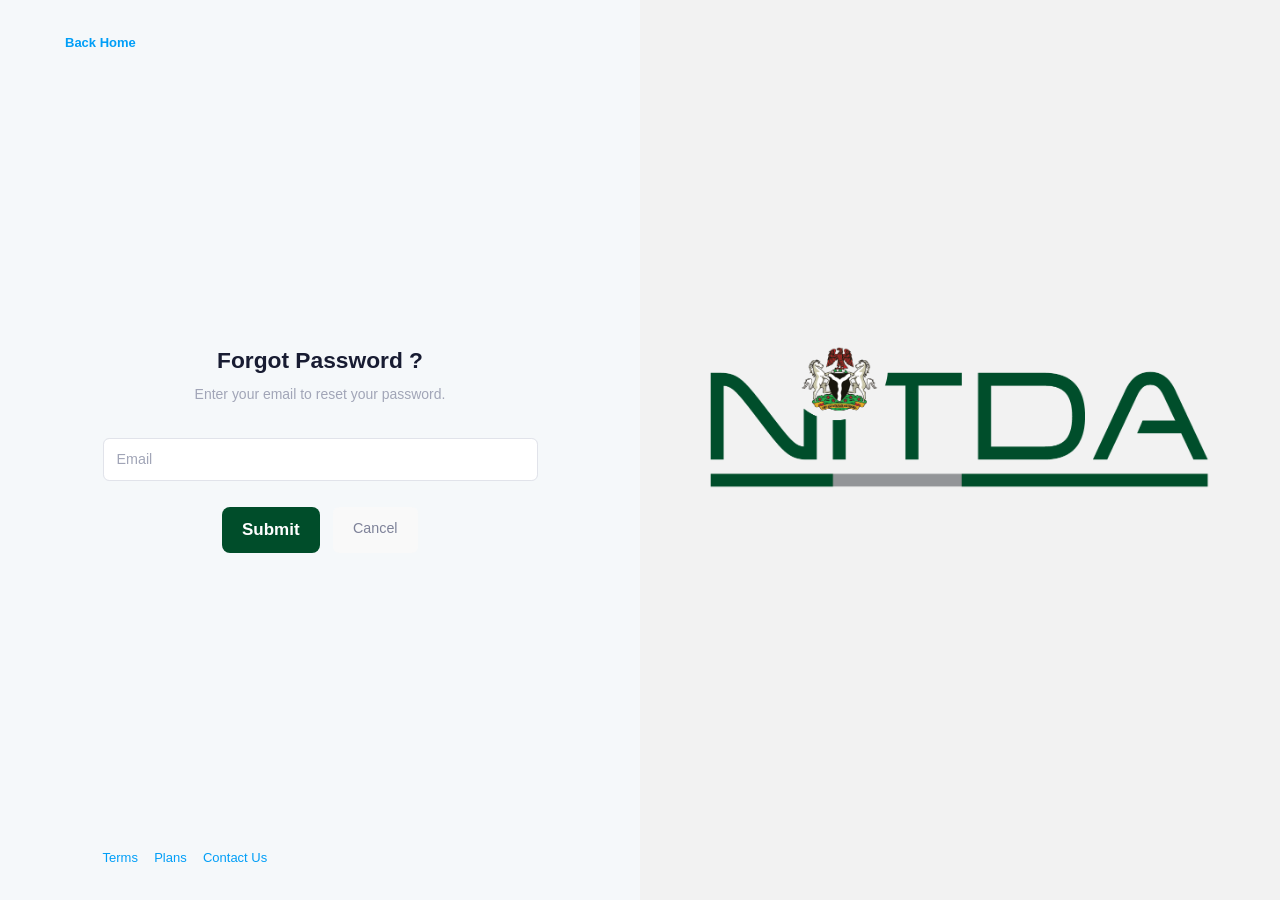
==== forgotPassword.html @ eaa1b341 "Updated login register and forgot password pages" ====
<!DOCTYPE html>
<html lang="en">
  <head>
    <meta charset="utf-8" />
    <meta http-equiv="X-UA-Compatible" content="IE=edge" />
    <meta name="viewport" content="width=device-width, initial-scale=1" />
    <title>Login</title>
    <meta name="description" content="Multipurpose HTML template." />
    <script src="assets/scripts/jquery.min.js"></script>

    <link rel="stylesheet" href="assets/scripts/bootstrap/css/bootstrap.css" />
    <script src="assets/scripts/script.js"></script>
    <script src="assets/scripts.bundle.js"></script>
    <script src="assets/plugins.bundle.css"></script>
    <script src="assets/style.bundle.css"></script>
    <link rel="stylesheet" href="assets/style.css" />
    <link rel="stylesheet" href="assets/css/content-box.css" />
    <link rel="stylesheet" href="assets/css/image-box.css" />
    <link rel="stylesheet" href="assets/css/animations.css" />
    <link rel="stylesheet" href="assets/css/components.css" />
    <link rel="stylesheet" href="assets/scripts/flexslider/flexslider.css" />
    <link rel="stylesheet" href="assets/scripts/magnific-popup.css" />
    <link rel="stylesheet" href="assets/scripts/php/contact-form.css" />
    <link rel="stylesheet" href="assets/scripts/social.stream.css" />
    <link rel="icon" href="assets/images/cropped-NITDA-logo-180x180.png" />
    <link rel="stylesheet" href="assets/skin.css" />

    <link href="assets/plugins.bundle.css" rel="stylesheet" type="text/css" />
    <link href="assets/style.bundle.css" rel="stylesheet" type="text/css" />
    <style>
      .sign_In_button {
        padding: 10px 20px;
        border-radius: 8px;
        border: none;
        font-weight: 500;
        color: #fff;
        font-size: 17px;
        transition: ease-in;
        background-color: #004d2a !important;
      }
      .sign_In_button:hover {
        background-color: #1f734d !important;
      }
    </style>
  </head>
  <body>
    <div id="preloader"></div>

    <div class="d-flex flex-column flex-root" id="kt_app_root">
      <div class="d-flex flex-column flex-lg-row flex-column-fluid">
        <div
          class="d-flex flex-column flex-lg-row-fluid w-lg-50 p-10 order-2 order-lg-1"
        >
          <div class="w-lg-700px d-flex flex-stack px-10 mx-auto">
            <div class="d-flex fw-semibold text-primary fs-base gap-5">
              <a href="index.html" class="fw-bold" target="_blank">Back Home</a>
            </div>
          </div>

          <div class="d-flex flex-center flex-column flex-lg-row-fluid">
            <div class="w-lg-500px p-10">
              <form
                class="form w-100 fv-plugins-bootstrap5 fv-plugins-framework"
                novalidate="novalidate"
                id="kt_password_reset_form"
                data-kt-redirect-url="../../demo1/dist/authentication/layouts/corporate/new-password.html"
                action="#"
              >
                <!--begin::Heading-->
                <div class="text-center mb-10">
                  <!--begin::Title-->
                  <h1 class="text-dark fw-bolder mb-3">Forgot Password ?</h1>
                  <!--end::Title-->
                  <!--begin::Link-->
                  <div class="text-gray-500 fw-semibold fs-6">
                    Enter your email to reset your password.
                  </div>
                  <!--end::Link-->
                </div>
                <!--begin::Heading-->
                <!--begin::Input group=-->
                <div class="fv-row mb-8 fv-plugins-icon-container">
                  <!--begin::Email-->
                  <input
                    type="text"
                    placeholder="Email"
                    name="email"
                    autocomplete="off"
                    class="form-control h-auto"
                  />
                  <!--end::Email-->
                  <div
                    class="fv-plugins-message-container invalid-feedback"
                  ></div>
                </div>

                <!--begin::Actions-->
                <div class="d-flex flex-wrap justify-content-center pb-lg-0">
                  <button
                    type="button"
                    id="kt_password_reset_submit"
                    class="sign_In_button me-4"
                    style="background-color: #004d2a; font-weight: 700"
                  >
                    <!--begin::Indicator label-->
                    <span class="indicator-label">Submit</span>
                    <!--end::Indicator label-->
                    <!--begin::Indicator progress-->
                    <span class="indicator-progress"
                      >Please wait...
                      <span
                        class="spinner-border spinner-border-sm align-middle ms-2"
                      ></span
                    ></span>
                    <!--end::Indicator progress-->
                  </button>
                  <a href="login.html" class="btn btn-light">Cancel</a>
                </div>
                <!--end::Actions-->
              </form>
            </div>
          </div>
          <div class="w-lg-500px d-flex flex-stack px-10 mx-auto">
            <div class="d-flex fw-semibold text-primary fs-base gap-5">
              <a href="#" target="_blank">Terms</a>
              <a href="#" target="_blank">Plans</a>
              <a href="#" target="_blank">Contact Us</a>
            </div>
          </div>
        </div>
        <div
          class="d-flex flex-lg-row-fluid w-lg-50 bgi-size-cover bgi-position-center order-1 order-lg-2"
          style="background-color: #f2f2f2"
        >
          <div
            class="d-flex flex-column flex-center py-7 py-lg-15 px-5 px-md-15 w-100"
          >
            <img
              class="d-none d-lg-block mx-auto w-275px w-md-50 w-xl-500px mb-10 mb-lg-20"
              src="assets/images/cropped-cropped-NITDA-Logo-new-03.png"
              alt=""
            />
          </div>
        </div>
      </div>
    </div>
  </body>
</html>
---- assets/style.css ----
/*
------------------------------------------------------------------
Table of contents

1. Global styles  [Row 126] 
2. Headers \ Menus [Row 427] 
3. Side menus [Row 1611] 
4. Footer [Row 2189] 
5. Titles [Row 2388] 
6. Templates [Row 2790] 
7. Components [Row 2991] 
8. Thypography [Row 4226] 
9. Sections [Row 4556] 
10. Skin white [Row 4806] 
11. Mobile / responsive [Row 4900] 
12. IE < 10 [Row 5803] 
-------------------------------------------------------------------

==============================
GLOBAL STYLE
==============================
*/

body, .adv-img p, .caption-bottom p, .adv-circle .caption p, .advs-box p, .list-blog p {
    font-family: "Roboto",Helvetica,Arial,sans-serif;
    font-size: 13px;
    line-height: 1.42857143;
    color: #4C4C4C;
}

.mi-menu ul li > a:before, .sidebar-nav .panel-item > span:before, .bs-menu li:hover > a, .bs-menu li.active > a, i.icon, .block-infos .bd-day {
    color: #337AB7;
}

#preloader {
    position: fixed;
    top: 0;
    left: 0;
    right: 0;
    bottom: 0;
    background-color: #fff;
    z-index: 99995;
}

    #preloader:after {
        content: '';
        width: 200px;
        height: 200px;
        position: absolute;
        left: 50%;
        top: 50%;
        background-image: url(images/assets/loader.gif);
        background-repeat: no-repeat;
        background-position: center;
        margin: -100px 0 0 -100px;
        z-index: 999999999999;
    }

.scroll-top-mobile {
    position: fixed;
    background: #fff;
    width: 50px;
    height: 50px;
    z-index: 995;
    right: 10px;
    bottom: 10px;
    text-align: center;
    bottom: 10px;
    cursor: pointer;
    padding: 15px 0;
    visibility: hidden;
    opacity: 0;
}

    .scroll-top-mobile.show {
        visibility: visible;
    }

.google-map {
    background: rgba(0,0,0,0.1);
    height: 350px;
}

.header-video, .section-slide, .header-title:after {
    background-color: #1D1D1D;
    background-size: 10px;
}

.error404 header.menu-transparent.bg-transparent .navbar {
    background: #565656 !important;
}

.footer-parallax-container .header-title:after {
    background: none;
}

.bs-callout.bs-callout-danger {
    border-left-color: #ce4844;
    padding: 5px 15px;
}

.bs-callout-danger h5 {
    color: #ce4844;
}

.abs-image {
    position: absolute;
    max-width: none;
}

.row > div:first-child:not(.hc_image_cnt) > .abs-image, .row > div:first-child > .row > .hc_image_cnt > .abs-image {
    right: 0;
}

.row > div:last-child:not(.hc_image_cnt) > .abs-image, .row > div:last-child > .row > .hc_image_cnt > .abs-image {
    left: 0;
}

.table .table {
    background-color: rgba(0,0,0,0);
}

.bg-white, .bg-white.section-two-blocks > .row > div:last-child {
    background-color: #FFF !important;
}

.text-center th {
    text-align: center;
}

[href='#'].img-box:not(.adv-circle):hover img, [href=''].img-box:not(.adv-circle):hover img, .img-box:not([href]):hover img {
    opacity: 1 !important;
}

[href='#'].img-box:not(.adv-circle):before, [href=''].img-box:not(.adv-circle):before, .img-box:not([href]):before {
    display: none;
}

.hc-post-preview-button {
    display: none;
}

.grid-table {
    width: 100%;
    table-layout: fixed;
    text-align: center;
}

    .grid-table td {
        padding: 25px;
    }

        .grid-table td > div {
            padding-left: 0;
            padding-right: 0;
        }

    .grid-table.full-border-table {
        border: 1px solid #D2D2D2;
    }

.border-table td {
    border: 1px solid #D2D2D2;
}

.border-table tr:first-child td {
    border-top: none;
}

.border-table tr:last-child td {
    border-bottom: none;
}

.border-table tr td:first-child {
    border-left: none;
}

.border-table tr td:last-child {
    border-right: none;
}

.niche-box-blog p.excerpt, .advs-box-side-img p {
    margin: 20px 0;
    text-align: left;
}

.wysiwyg-editor p {
    margin: 0 0 15px 0;
    min-height: 15px;
}

.wysiwyg-editor > ul, .wysiwyg-editor > ol {
    margin-bottom: 15px;
    margin-top: 15px;
}

.wysiwyg-editor ol, .wysiwyg-editor ul {
    white-space: normal;
}

    .wysiwyg-editor ul > br, .wysiwyg-editor ol > br {
        display: none;
    }

.tag-row {
    overflow: hidden;
    white-space: nowrap;
    text-overflow: ellipsis;
}

    .tag-row span {
        margin: 0 15px 0 0;
        color: #9C9C9C;
        white-space: nowrap;
        overflow: hidden;
        text-overflow: clip;
        border-right: 1px solid #CCC;
        padding-right: 16px;
    }

    .tag-row a {
        color: #9C9C9C;
    }

    .tag-row span:last-child {
        border-right: 0;
        margin-right: 0;
        padding-right: 0;
        margin-right: 0;
    }

    .tag-row span > span {
        display: block;
        margin: 5px 0;
        padding-right: 25px;
        font-weight: 400;
    }

    .tag-row i {
        padding-right: 10px;
        color: #919191;
    }

    .tag-row.cat {
        text-transform: uppercase;
        margin: 5px 0 10px 0;
    }

    .tag-row .tag-col {
        float: left;
        width: 50%;
        margin: 0;
        padding-right: 5px;
        font-weight: 600;
    }

    .tag-row > div {
        padding: 5px 0;
    }

    .tag-row.icon-row {
        position: relative;
    }

        .tag-row.icon-row span {
            border-right: none;
        }

            .tag-row.icon-row span:after {
                position: relative;
                content: "/";
                color: rgba(210, 210, 210, 0.5);
                right: -16px;
            }

    .tag-row.icon-row-square span:after {
        content: "\f04d";
    }

    .tag-row.icon-row span:last-child:after {
        display: none;
    }

.overflow-visble {
    overflow: visible !important;
}

img {
    max-width: 100%;
}

.visible-xs.hidden-sm {
    display: block !important;
}

.form-control:focus {
    border-color: #9C9C9C;
    box-shadow: none;
}

.clear {
    clear: both;
    width: 100%;
}

.bg-color {
    background-color: #337ab7;
}

.bg-cover {
    background-repeat: no-repeat;
    background-position: center center;
    background-size: cover;
}

.text-color {
    color: #337ab7;
}

.container .container {
    padding-left: 0;
    padding-right: 0;
}

.opacity-show {
    opacity: 1 !important;
}

.container.content, .section-empty > .content, .section-bg-image > .content, .section-bg-video > .content, .section-bg-animation > .content, .section-slider > .content {
    padding-top: 25px;
    padding-bottom: 25px;
}

div.content {
    padding-left: 15px;
    padding-right: 15px;
}

    div.content > *:first-child {
        margin-top: 0;
    }

a {
    cursor: pointer;
    outline: none;
}

    a[data-toggle], a[data-anima] {
        display: inline-block;
    }

.text-xs {
    font-size: 11px !important;
    line-height: 11px;
}

.text-s {
    font-size: 13px !important;
    line-height: 18px;
}

.text-m {
    font-size: 18px !important;
    line-height: 25px;
}

.text-l {
    font-size: 27px !important;
    line-height: 31px;
}

.text-xl {
    font-size: 50px !important;
    line-height: 50px;
}

.text-xxl {
    font-size: 110px !important;
    line-height: 110px;
}

.col-center {
    float: none !important;
    margin-left: auto !important;
    margin-right: auto !important;
    clear: both;
}

.fixed-bottom-area {
    position: fixed;
    text-align: center;
    bottom: 0;
    left: 0;
    right: 0;
    width: 100%;
    padding: 25px;
    background-color: rgba(0,0,0,0.42);
}

.box-middle-container {
    padding-top: 0 !important;
    padding-bottom: 0 !important;
}

.row.box-middle {
    margin-left: 0;
    margin-right: 0;
}

.no-margins, .no-margins .content {
    margin: 0 !important;
}

.no-paddings, .no-paddings .content {
    padding: 0 !important;
}

.no-paddings-x {
    padding-left: 0 !important;
    padding-right: 0 !important;
}

.no-paddings-y, .no-paddings-y .content {
    padding-top: 0 !important;
    padding-bottom: 0 !important;
}

@media (min-width:994px) {
    .no-padding-bottom, .no-padding-bottom .content {
        padding-bottom: 0 !important;
    }
}


div > p:last-child {
    margin-bottom: 0;
}
/* 
==============================
LAYOUT
==============================
*/
.boxed-layout .navbar-fixed-top, .boxed-layout .navbar-fixed-top, .boxed-layout header, .boxed-layout .parallax-mirror, .boxed-layout .content-parallax, .boxed-layout footer,
.boxed-layout [class*="header-"], .boxed-layout #fullpage-main, .boxed-layout .container {
    max-width: 1200px;
    margin: 0 auto;
}

.boxed-layout.side-menu-container .container {
    max-width: 100%;
}

.boxed-layout .parallax-mirror {
    left: 50% !important;
    right: auto !important;
    transform: translateX(-50%) !important;
}

.boxed-layout .content-parallax {
    box-shadow: 0 0 2px rgba(0, 0, 0, 0.22);
}

body.boxed-layout {
    background: #efefef;
}

.boxed-layout .overlay-content .section-empty:not(.section-bg-color) {
    background: #fff !important;
}

/* 
==============================
HEADER MENU 
==============================
*/
header {
    line-height: 1.42857143;
    z-index: 995;
}

    header form.navbar-form {
        margin: 0 0 0 0;
    }

.shop-menu-cnt > i {
    font-size: 18px;
    line-height: 50px;
    cursor: pointer;
}

.shop-menu-cnt:hover .shop-menu {
    display: block;
    visibility: visible;
    opacity: 1;
}

.shop-menu-cnt .shop-menu {
    z-index: 90;
    position: absolute;
    top: 50px;
    right: -16px;
    width: 320px;
    text-align: center;
    background-color: #fff;
    transition: all .4s ease;
    box-shadow: 0 2px 5px rgba(0, 0, 0, 0.3);
    opacity: 0;
    visibility: hidden;
}

.shop-cart li {
    cursor: pointer;
}

    .shop-cart li img {
        width: 65px;
        height: 40px;
        margin: 0;
        float: left;
    }

.shop-cart .cart-item .cart-content {
    padding-left: 100px;
    text-align: left;
}

.shop-menu-cnt .cart-total {
    display: block;
    text-align: left;
    padding: 8px 16px;
    margin: 0;
    overflow: hidden;
    font-size: 14px;
}

.shop-cart {
    list-style: none;
    padding: 0;
    margin: 0;
}

    .shop-cart .cart-item {
        height: 70px;
        padding: 15px;
        transition: all .3s;
    }

        .shop-cart .cart-item:hover {
            background: none;
            padding-left: 20px;
        }

.shop-menu .cart-buttons {
    text-align: left;
    padding: 15px;
}

.shop-menu-cnt .cart-count {
    background-color: #000;
    top: 50%;
    margin-top: -5px;
    right: -11px;
    width: 20px;
    height: 20px;
    display: block;
    position: absolute;
    z-index: 95;
    font-size: 11px;
    line-height: 17px;
    text-align: center;
    border-radius: 50%;
    color: #fff;
    font-weight: 600;
}

.shop-menu-empty .shop-menu, .wc-backward {
    display: none !important;
}

.nav li:hover > ul, .nav li:hover > .mega-menu, .side-menu li:hover .panel, .side-menu li .panel:hover {
    display: block;
}

header .btn-default, header .btn, header .anima-button.circle-button, header .input-group .btn:not(.btn-border) {
    background-color: #FAFAFA;
    color: #797979;
}

    header .btn-default:hover, header .circle-button:hover {
        border-color: #D2D2D2;
        background-color: #e6e6e6;
    }

.navbar-default .navbar-nav > li > a, .mega-menu h5 {
    color: #444;
}

header .navbar-right > * {
    float: left;
}

    header .navbar-right > *:not(li) {
        padding-right: 15px;
        padding-left: 15px;
    }

header .navbar-right > .lan-menu {
    padding-right: 0;
}

header.hamburger-header {
    width: auto;
}

.navbar-brand img {
    transition: all .3s;
    max-height: 100%;
}

.navbar.navbar-inner {
    min-height: inherit;
}

.navbar-brand.scroll-show.showed {
    display: table-cell !important;
}

.navbar-brand .logo-retina, .brand .logo-retina, .logo-retina {
    display: none !important;
}

@media (-webkit-min-device-pixel-ratio: 2) and (min-width: 994px), (min-resolution: 192dpi) and (min-width: 994px) {
    .navbar-brand .logo-retina, .brand .logo-retina, .logo-retina {
        display: block !important;
    }

    .navbar-brand .logo-default, .brand .logo-default, .logo-default {
        display: none !important;
    }
}

.navbar-default .navbar-nav > li > a .caret {
    margin-left: 5px;
}

.navbar-inner .navbar-toggle {
    max-width: 100%;
}

.navbar-right ul ul ul.dropdown-menu {
    left: 100%;
}

.wide-area .container {
    width: 100% !important;
}

header .custom-area {
    padding: 0 15px;
}

header .input-group input, header .btn-default {
    border-color: #EAEAEA;
}

    header .input-group input:focus, header .btn-default:focus {
        border-color: #EAEAEA;
    }

.navbar-right img {
    max-height: 41px;
    margin: 5px auto;
}

.input-group button {
    color: #444;
    font-weight: 400;
    font-size: 13px;
}

header .social-group a i.fa {
    padding: 5px 8px;
    margin-top: 3px;
    width: 30px;
    height: 30px;
    line-height: 22px;
    text-align: center;
    color: #505050;
}

.dropdown-menu .fa-ul .divider {
    margin: 10px 0 10px -27px;
    opacity: 1 !important;
    background-color: rgba(138, 138, 138, 0.15) !important;
}

header > .navbar {
    margin-bottom: 0;
    border: none;
    border-bottom: 1px solid #E4E4E4;
    transform: translate3d(0px, 0px, 0px);
}

.nav.inner > li {
    float: left;
}

    .nav.inner > li > a {
        color: #444;
        cursor: pointer;
    }

        .nav.inner > li > a:focus {
            background: none;
        }

.nav.inner li:hover {
    background: none;
}

.nav.inner, .navbar-inner .navbar-toggle {
    border: 1px solid rgba(0,0,0,0.15);
    border-radius: 3px;
    margin: 5px 0;
    float: none;
}

.navbar-inner .navbar-toggle {
    padding: 5px 10px;
    color: #696969;
    cursor: pointer;
    text-align: left;
}

    .navbar-inner .navbar-toggle:hover {
        background-color: #EEE;
    }

    .navbar-inner .navbar-toggle span {
        font-size: 13px;
        margin: 0 15px;
        line-height: 28px;
    }

    .navbar-inner .navbar-toggle i {
        font-size: 14px;
        margin-top: 3px;
    }

.navbar-inner .navbar-collapse {
    padding: 0;
}

.navbar-inner .navbar-toggle i:last-child, .navbar-header .hamburger-button {
    float: right;
}

.navbar-inner li > a > i.fa {
    margin-right: 0;
}

.nav.inner > li > a:hover, .nav.inner:not(.ms-rounded) > li.active, .nav.inner.ms-rounded > li.active a {
    background-color: #FDFDFD;
}

.nav.ms-minimal, .nav.ms-minimal li:hover, .navbar-default .navbar-nav.ms-minimal > .open > a, .navbar-default .navbar-nav.ms-minimal > .open > a:hover, .navbar-default.ms-minimal .navbar-nav > .open > a:focus {
    background: none !important;
    border: none;
}

.nav.inner.ms-rounded {
    background: none !important;
    border: none;
    margin: -5px 0;
}

    .nav.inner.ms-rounded li a {
        line-height: 10px;
        padding: 10px 15px;
        border: 1px solid #9C9C9C;
        border-radius: 35px;
        margin-right: 10px;
        cursor: pointer;
        font-size: 12px;
        letter-spacing: .5px;
        color: #585858;
        font-weight: 600;
    }

    .nav.inner.ms-rounded.over > li {
        padding-bottom: 15px;
    }

    .nav.inner.ms-rounded .dropdown-menu li, .nav.inner .dropdown-menu li a {
        border: none;
        border-radius: 0;
        margin-right: 0;
    }

        .nav.inner.ms-rounded .dropdown-menu li a {
            padding: 3px 20px;
            line-height: 1.42857143;
        }

    .nav.inner.ms-rounded .dropdown-menu {
        border-radius: 10px;
        padding-top: 8px;
        padding-bottom: 8px;
    }


.bg-menu {
    background-repeat: no-repeat;
    background-position: bottom right;
}

.navbar-brand.center {
    text-align: center;
    width: 100%;
    width: calc(100% - 30px);
}

    .navbar-brand.center > img {
        display: inline-block;
    }

.scroll-show, .scroll-hide.hidden {
    display: none !important;
}

    .scroll-show.showed {
        display: block !important;
    }

.nav-center .scroll-show.showed {
    display: inline-block !important;
}

.navbar-main.navbar-middle li.scroll-show.showed {
    display: inline-block !important;
}

.navbar-main.navbar-middle ul.nav {
    text-align: center;
    float: none;
}

.navbar-main.navbar-middle .navbar-header {
    display: none;
}

.navbar-main.navbar-middle ul.nav > li {
    float: none;
    display: inline-block;
}

.navbar-middle .navbar-brand.center {
    height: auto;
    margin: 15px 0;
    display: block;
}

.navbar-middle .navbar-collapse {
    position: relative;
}

.navbar-middle .navbar-right {
    position: absolute;
    right: 0;
    top: 0;
}

header.menu-top-logo:not(.scroll-css) .navbar-main.navbar-middle ul.navbar-nav {
    margin-left: 0 !important;
}

.full-width-menu {
    border-bottom: 1px solid rgba(0,0,0,0.15);
    background-color: #FFFFFF;
}

    .full-width-menu .nav {
        border: none;
        border-radius: 0;
        margin: 0;
        float: none;
    }

        .full-width-menu .nav.inner > li > a i.caret, .full-width-menu .dropdown-menu li a i.caret, .full-width-menu .nav.inner .dropdown-menu > li > a, .full-width-menu .nav.inner .dropdown-menu > li > a:hover {
            color: #696969 !important;
        }

div.full-width-menu .inner .dropdown-submenu:hover > a:after, div.full-width-menu .inner .dropdown-submenu > a:after {
    border-left-color: #696969 !important;
}



.full-width-menu .dropdown-submenu:hover > a:after {
    border-left-color: inherit !important;
}

.fixed-top {
    height: 52px;
}

.navbar-nav li:hover, .subline-bar li:hover, .sidebar-nav ul a:hover, .panel-item > span:hover, .sidebar-nav .panel-item > span:hover, .bg-transparent li.active {
    color: #171717;
    background: rgba(199,199,199,0.08);
    border-radius: 2px;
}

.bg-transparent li.active, .bg-transparent li:hover {
    background: rgba(199,199,199,0.05);
}

.subline-bar li:hover {
    background: rgba(222,221,221,0.5);
    border-radius: 0;
}

.navbar-brand {
    margin-right: 15px;
}

.dropdown-submenu {
    position: relative;
}

    .dropdown-submenu > .dropdown-menu {
        top: 0;
        left: 100%;
        margin-top: 0;
        box-shadow: 5px 4px 7px rgba(0,0,0,0.1);
        border-top-left-radius: 0;
        border-bottom-left-radius: 0;
    }

header .dropdown-submenu > .dropdown-menu {
    top: -1px;
}

.dropdown-submenu:hover > .dropdown-menu {
    display: block;
}

.dropdown-submenu > a:after {
    display: block;
    content: " ";
    float: right;
    width: 0;
    height: 0;
    border-color: rgba(0,0,0,0);
    border-style: solid;
    border-width: 5px 0 5px 5px;
    border-left-color: #ccc;
    margin-top: 5px;
    margin-right: -5px;
}

.dropdown-submenu:hover > a:after {
    border-left-color: #7E7E7E;
}

.dropdown-submenu.pull-left {
    float: none;
}

    .dropdown-submenu.pull-left > .dropdown-menu {
        left: -100%;
        margin-left: 10px;
        -webkit-border-radius: 6px 0 6px 6px;
        -moz-border-radius: 6px 0 6px 6px;
        border-radius: 6px 0 6px 6px;
    }

.search-box-menu {
    display: inline-block;
}

.search-box input[type="text"] {
    width: 100% !important;
    max-width: 1140px;
    margin: auto;
    border-color: #EAEAEA;
    background-color: white;
    display: block;
}

.search-box input[type="submit"] {
    position: absolute;
    right: 0;
    top: 50%;
    width: auto;
}

.search-box {
    position: absolute;
    z-index: 95;
    background-color: rgb(248,248,248);
    display: none;
    margin: 42px 0 0 0;
    padding: 10px;
    border: 1px solid #ECECEC;
    left: 0;
    right: 0;
    text-align: center;
    box-shadow: 0 2px 3px rgba(0,0,0,0.2);
}

.widget #searchsubmit {
    padding: 0 9px;
    color: #fff;
    font-weight: 700;
    background-color: #656565 !important;
    border: none;
    border-radius: 2px;
}

.widget #searchform input[type='text'] {
    background: #fbfbfb;
    border: 1px solid #e8e8e8;
}

.navbar-social {
    margin: 7px 0 0 0;
}

    .navbar-social .social-group a {
        margin: 0;
    }

.social-group i {
    font-size: 17px;
    display: block !important;
    float: left;
    color: #525252;
    cursor: pointer;
    font-weight: 400 !important;
}

    .social-group i.circle, .social-button i.circle {
        color: #585858;
        background: none;
        border: 1px solid #828282;
        margin-right: 2.5px;
        margin-left: 2.5px;
    }

.social-group a {
    display: inline-block;
}

.social-group-button {
    display: inline-block;
    position: relative;
}

    .social-group-button .social-group i {
        opacity: 0;
        width: 25px;
        height: 25px;
        font-size: 12px;
        padding: 8px 0;
        line-height: 9px !important;
        transition: none;
    }
 
.social-group-button .social-group {
    display: none;
    position: absolute;
    margin-left: 57px;
    z-index: 25;
    top: 50%;
    margin-top: -13px;
    width: 250px;
    text-align: left;
}

.social-group-button.bottom-icons .social-group {
    margin: 30px -125px;
    left: 50%;
    text-align: center;
}

.social-group-button .social-button {
    cursor: pointer;
    position: relative;
}

.social-group-button.social-line .social-group {
    width: 47px;
    left: 50%;
    margin-left: -23.5px;
    margin-top: 35px;
    background-color: white;
    box-shadow: 0px 2px 5px rgba(0, 0, 0, 0.42);
    border-radius: 20px;
    padding: 12px 7px 6px 8px;
    display: none;
}

    .social-group-button.social-line .social-group a {
        display: block;
        height: 30px;
    }

.social-line .social-group i.circle {
    border-color: #828282 !important;
    color: #585858 !important;
}

    .social-line .social-group i.circle:hover {
        border-color: #FFF !important;
        color: #FFF !important;
    }

.social-group a:first-child {
    margin-left: 0;
}

.social-group a:last-child {
    margin-right: 0;
}

.social-group a i {
    padding: 10px 12px;
    width: 52px;
    text-align: center;
    font-weight: 400 !important;
}

.social-group i:hover, .minisocial-group i:hover {
    background: rgba(31,31,31,0.05);
}

.social-group .fa:hover {
    color: white;
    background-color: #505050;
    border-radius: 2px;
}

.social-group .circle.fa:hover {
    border-radius: 50%;
    border: 1px solid rgba(255,255,255,0);
}

.social-group .fa-facebook {
    padding: 10px 14px;
}

.social-group .fa-twitter {
    padding: 10px 11px;
}

.social-group [class*="facebook"]:hover, .social-colors [class*="facebook"] {
    background-color: #3B5998;
}

.social-group [class*="twitter"]:hover, .social-colors [class*="twitter"] {
    background-color: #3B8ACA;
}

.social-group [class*="google"]:hover, .social-colors [class*="google"] {
    background-color: #d7473d;
}

.social-group [class*="linkedin"]:hover, .social-colors [class*="linkedin"] {
    background-color: #0077B5;
}

.social-group [class*="youtube"]:hover, .social-colors [class*="youtube"] {
    background-color: #cc181e;
}

.social-group [class*="instagram"]:hover, .social-colors [class*="instagram"] {
    background-color: #464646;
}

.social-colors i:hover {
    opacity: .8;
}

.social-colors i {
    color: #fff;
}

.subline-bar {
    background-color: #F9F9F9;
    position: absolute;
    width: 100%;
    box-shadow: 0 2px 3px rgba(0,0,0,0.21);
    z-index: 995;
}

header.menu-transparent.scroll-css .subline-bar {
    background-color: #F9F9F9 !important;
}

header.menu-transparent {
    height: 0 !important;
    position: absolute;
    left: 0;
    right: 0;
    top: 0;
}

.subline-bar ul {
    margin: 0;
    padding: 0;
    display: none;
}

    .subline-bar ul li {
        float: left;
        list-style: none;
        padding: 5px 15px;
        cursor: pointer;
    }

.subline-bar a {
    color: #676767;
    font-size: 13px;
    text-decoration: none !important;
}

header.fixed-top .subline-bar {
    position: fixed;
    margin-top: 85px;
}

header.fixed-top.scroll-css .subline-bar {
    margin-top: 50px;
}

.menu-right .subline-bar ul {
    float: right;
}

.navbar-big {
    background-color: #FDFDFD;
    border-bottom: 1px solid rgb(228,228,228);
    margin-bottom: 0;
}

    .navbar-big .navbar-nav > .active > a, .navbar-big .navbar-nav > li > a:hover {
        color: #555;
        background-color: #F7F7F7;
    }

.navbar-main, .nav.inner {
    background-color: #FFFFFF;
    margin-bottom: 0;
    border: none;
}

.navbar-mini {
    background-color: #f8f8f8;
    color: #7B7B7B;
    font-size: 12px;
    border-bottom: 1px solid rgb(228,228,228);
}

    .navbar-mini .navbar-left span:first-child {
        padding-left: 0;
    }

    .navbar-mini span {
        padding: 0 7px;
    }

        .navbar-mini span i {
            margin-right: 7px;
        }

    .navbar-mini hr {
        width: 1px;
        background-color: #BEBEBE;
        margin: 0 0 -2px 0;
        display: inline-block;
        height: 12px;
        padding: 0;
    }

.minisocial-group {
    float: right;
}

    .minisocial-group i {
        font-size: 15px;
        line-height: 33px !important;
        padding-top: 1px;
        display: block !important;
        float: left;
        color: rgb(183,183,183);
        cursor: pointer;
        border-right: 1px solid #DBDBDB;
        width: 35px;
        text-align: center;
    }

i.first {
    border-left: 1px solid rgb(219,219,219);
}

.navbar-mini .navbar-left {
    padding-top: 10px;
}

.navbar-mini .form-control {
    border-radius: 0;
    box-shadow: none;
    border-style: none;
    background: rgb(248,248,248);
}

    .navbar-mini .form-control.focus {
        background: rgba(152,152,152,0.11) !important;
    }

.navbar-mini .navbar-form {
    float: right;
    padding: 0 15px 0 0;
    margin: 0;
}

.navbar-mini .input-group-btn {
    padding: 0;
}

.input-group-addon i {
    color: #555;
}

.navbar-mini .navbar-form .btn-default {
    border-style: none;
    background: #F7F7F7;
    border-radius: 0;
    border-left: 1px solid rgb(231,231,231);
    border-right: 1px solid #E7E7E7;
    color: #999999;
}

.nav-center, .nav-center ul {
    float: none;
    text-align: center;
}

.nav-center {
    width: 100%;
    max-width: 100%;
}

.nav.nav-center > li {
    float: none;
    display: inline-block;
    margin: 0 -1px;
}

.nav.nav-right > li {
    float: right;
}

.nav-center .dropdown-menu li {
    display: block;
    text-align: left;
}

.navbar-nav.subheader-bootstrap .sub {
    font-size: 11px;
    display: block;
    color: #848484;
    white-space: nowrap;
    overflow: hidden;
    font-weight: 400;
}

.menu-transparent .navbar-nav.subheader-bootstrap .sub {
    color: #E4E4E4;
}

.menu-transparent.scroll-css .navbar-nav.subheader-bootstrap .sub {
    color: #848484;
}

.navbar-nav.subheader-bootstrap li {
    text-align: left;
}

.subtitle-header .navbar-main .navbar-form, .subtitle-header .navbar-main .navbar-social {
    padding: 10px 15px;
}

.subtitle-header .lan-menu li a {
    padding-top: 25px;
    padding-bottom: 25px;
}

.subtitle-header .search-box {
    margin: 52px 0 0 0;
}

.list-a {
    padding: 0;
    margin: 0;
}

    .list-a li {
        padding: 5px 0;
        margin: 0;
        list-style: none;
        cursor: pointer;
        background: none !important;
        white-space: nowrap;
    }

        .list-a li:hover {
            color: black;
        }

        .list-a li i {
            margin-right: 10px;
            font-size: 15px;
            display: inline-block;
            padding-bottom: 0;
        }

.mega-menu .col, .side-menu .panel .col {
    display: table-cell;
    vertical-align: top;
    min-width: 230px;
    padding: 0 25px;
}

.side-menu .panel .col {
    padding: 86px 25px 0 0;
}

    .side-menu .panel .col:last-child {
        padding-right: 0;
    }

.side-menu .col .fa-li {
    line-height: 33px;
}

.side-menu-center {
    top: 50%;
    transform: translateY(-50%);
    position: relative;
}

.mega-menu {
    min-width: 250px;
    padding: 25px 5px;
}

    .mega-menu a {
        color: #636363;
        padding-left: 5px;
        display: block;
        white-space: nowrap;
    }

    .mega-menu .fa-ul .fa-li, li.panel-item .fa-li {
        color: #694E94;
    }

    .mega-menu.bg-menu {
        min-width: 400px;
    }

    .mega-menu .nav-tabs li {
        white-space: nowrap;
        margin-bottom: 0 !important;
        border-radius: 0;
    }

    .mega-menu h5 {
        margin-top: 5px;
        min-height: 15px;
    }

    .mega-menu.dropdown-menu {
        overflow: hidden;
    }

.mega-menu-fullwidth > li {
    position: static !important;
}

    .mega-menu-fullwidth > li.dropdown {
        position: relative !important;
    }

        .mega-menu-fullwidth > li.dropdown.mega-dropdown {
            position: static !important;
        }

.mega-menu-fullwidth, .navbar.mega-menu-fullwidth .container, header .navbar-main > .container {
    position: relative;
}

    .mega-menu-fullwidth .mega-dropdown {
        position: static !important;
    }

div.mega-menu-fullwidth .mega-dropdown .mega-menu {
    width: 100%;
    width: calc(100% - 30px);
    margin: 0 15px;
}

.wide-area.navbar.mega-menu-fullwidth .mega-dropdown .mega-menu {
    width: calc(100% - 30px);
}

.mega-menu .fa-ul.no-icons {
    margin-left: 1px;
}

.mega-menu .col > h5:first-child {
    margin-top: 0;
}

.navbar-big-logo .navbar-brand {
    position: relative;
    top: -36px;
    padding: 0;
    margin-left: 0 !important;
    margin-right: 0;
}

.navbar-big-logo.navbar-fixed-top .container.scroll-css .navbar-brand {
    top: 0 !important;
}

header .scroll-css .search-box {
    background-color: #fff !important;
}

.navbar-big-logo .navbar-mini .container {
    padding-left: 197px !important;
    min-height: 35px;
}

.navbar-big-logo .navbar-brand img {
    max-height: inherit;
}

.navbar-big-logo .navbar-header {
    max-height: 30px;
}

.navbar-main.middle-box-menu {
    padding-bottom: 41px;
}

.box-menu-inner .icon-box i {
    color: #636363;
}

.box-menu-inner {
    position: absolute !important;
    left: 50%;
    margin-left: -585px;
    z-index: 95;
}

    .box-menu-inner > .row {
        background-color: #FBFBFB;
        margin: 0;
        height: 80px;
        padding: 15px 0;
        border: 1px solid #E8E8E8;
    }

    .box-menu-inner .icon-box {
        margin: 0;
    }

header.scroll-css .middle-box-menu {
    padding-bottom: 0 !important;
}

.icon-menu .navbar-collapse ul.nav > li > a i {
    margin-right: 10px;
    font-size: 40px;
    height: 60px;
    width: 60px;
    line-height: 60px;
    vertical-align: middle;
    color: #5D5D5D;
}

.icon-menu:not(.icon-menu-top) ul.nav > li > a i {
    width: auto;
    margin-right: 10px;
}

.icon-menu .navbar-collapse ul.nav i.onlycover {
    background-size: contain;
    background-repeat: no-repeat;
}

.icon-menu:not(.icon-menu-top) .navbar-collapse ul.nav i.onlycover {
    width: 60px !important;
    display: inline-block;
}

.icon-menu .navbar-collapse ul.nav > a {
    padding: 10px 15px;
}

header .icon-top.nav > li > a i {
    display: block;
    text-align: center;
    font-size: 34px !important;
    padding-bottom: 5px;
    margin: 0 auto !important;
    height: 36px;
    width: 40px !important;
    line-height: 40px;
}

.icon-menu .icon-top > li > a {
    text-align: center;
}

.bg-transparent .icon-menu li i {
    color: #F9F9F9 !important;
}

@media (min-width:769px) {
    header.fixed-top.scroll-css .icon-menu .navbar-collapse ul.nav > li > a > i {
        font-size: 25px !important;
        height: 25px;
        line-height: 25px;
        transition: all .3s;
    }

    header.fixed-top.scroll-css .icon-menu:not(.icon-menu-top) .navbar-collapse ul.nav i.onlycover {
        width: 25px !important;
    }
}

.icon-menu .navbar-brand {
    height: 90px;
}

.icon-menu-top .navbar-brand {
    height: 110px;
}

.icon-top > li > .dropdown-toggle > .caret {
    display: none;
}

.icon-menu.icon-menu-top .nav.navbar-right {
    margin-top: 30px;
}

.icon-menu .navbar-main .nav.navbar-right {
    margin-top: 20px;
}

.scroll-css .icon-menu.icon-menu .nav.navbar-right {
    margin-top: 2px;
}

.scroll-css .icon-menu.icon-menu-top .nav.navbar-right {
    margin-top: 12px;
}

header.scroll-css .icon-menu .navbar-brand {
    height: 55px;
    padding: 5px 15px 5px 15px;
    transition: all .3s;
}

header.scroll-css .icon-menu-top .navbar-brand {
    height: 75px;
}

header.scroll-css .icon-top .icon-menu .navbar-brand {
    height: 75px;
}

.lan-menu a img {
    margin: -2px 5px 0 0;
}

.lan-menu li a {
    font-size: 11px;
    text-transform: uppercase;
    color: #5F5F5F;
}

    .lan-menu li a span {
        padding: 0;
    }

.lan-menu ul.dropdown-menu {
    min-width: 80px;
    width: 100%;
}

.navbar-mini .lan-menu {
    float: right;
    height: 34px;
    width: auto;
}

    .navbar-mini .lan-menu li {
        height: 34px;
    }

        .navbar-mini .lan-menu li a {
            padding: 8px 15px;
        }

.lan-menu ul li a {
    padding: 10px 15px;
}

.hamburger-button {
    color: #636363;
    font-size: 30px;
    padding: 4px 15px;
    display: inline-block;
}

    .hamburger-button i {
        color: #636363;
    }

    .hamburger-button:hover {
        color: #337ab7;
    }

    .hamburger-button.active {
        color: #6D6D6D;
        text-shadow: 0 -1px 0 #080808;
    }

.hamburger-header .hamburger-button.active {
    margin-left: 250px;
}

.hamburger-menu {
    visibility: hidden;
    opacity: 0;
}

.container > .hamburger-button {
    padding-left: 0;
    padding-right: 0;
}

.hamburger-button > span {
    font-size: 13px;
    transform: translateY(-7px);
    display: inline-block;
}

/* 
==============================
FOOTER 
==============================
*/
footer {
    background-color: #F5F5F5;
    position: relative;
    z-index: 1;
    margin-top: 0 !important;
}

    footer h4, footer h5, footer h6 {
        margin-top: 0;
    }

.footer-base hr {
    margin-left: 0;
}

.footer-bg {
    height: 330px;
    padding: 15px 0;
    background-position: center top;
}

    .footer-bg .footer-center {
        border: none;
        margin-top: 0;
    }

footer .container {
    padding: 35px 15px;
}

.footer-bg .copy-row .copy-text {
    letter-spacing: 1px;
}

.footer-1 {
    text-align: justify;
}

footer .social-group i {
    color: #4C4C4C;
}

.copy-row .col-md-12 {
    text-align: center;
}

.footer-list a {
    display: block;
    border-bottom: 1px solid rgba(117,117,117,0.1);
    color: #464646;
    padding-bottom: 5px;
    margin-bottom: 5px;
}

.copy-row hr {
    margin: 10px 15px 15px 15px;
}

.copy-row .copy-text {
    font-size: 12px;
    line-height: 20px;
}

.copy-row .nav {
    float: right;
    display: block;
    width: inherit;
    margin: 0 -15px 0 0;
}

.footer-minimal .container {
    text-align: center;
}

footer .social-group a {
    margin: 0 5px;
    display: inline-block;
}

footer .social-group {
    float: none;
    margin-bottom: 15px;
}

.footer-left {
    text-align: left;
}

.footer-right {
    text-align: right;
}

.footer-center {
    text-align: center;
}

footer .content {
    overflow: hidden;
}

footer.footer-parallax .content {
    margin-top: 0;
}

footer.footer-center .content {
    border-top: 1px solid #E2E2E2;
    background-color: white;
}

.footer-center .footer-main {
    margin: 20px;
    font-size: 13px;
}

.footer-center .copy-row {
    margin-top: 15px;
    color: #757575;
    padding: 10px;
}

.footer-minimal .copy-row {
    padding: 10px;
}

.footer-center .footer-title {
    color: #4C4C4C;
    margin-bottom: 20px;
    font-weight: 600;
}

.footer-parallax {
    position: fixed;
    bottom: 0;
    left: 0;
    right: 0;
    z-index: -121;
    height: 270px;
    padding-top: 20px;
    opacity: 0;
}

    .footer-parallax .container {
        padding-top: 30px;
    }

.footer-parallax-container {
    min-height: 500px;
    position: relative;
    z-index: 1;
    box-shadow: 0 0 30px -5px rgba(58,58,58,0.72);
    margin-bottom: 270px;
}

.overlay-content .footer-parallax {
    position: static;
}

.footer-parallax .copy-text {
    margin-top: 45px;
    float: none;
}
/* 
==============================
MENU STYLE MINIMAL
==============================
*/
.nav.ms-minimal li a {
    border-bottom: 2px solid rgba(248,248,248,0);
    letter-spacing: .5px;
    color: #585858 !important;
    font-weight: 600;
}

.nav.ms-minimal .dropdown ul li > a {
    border-right: 1px solid rgba(0,0,0,0);
}

.nav.ms-minimal .dropdown-menu > li > a:hover {
    background-color: #FDFDFD !important;
}

.nav.ms-minimal > li.active > a {
    background: none !important;
    border-bottom-color: #337AB7;
}

.nav.ms-minimal > li:hover > a {
    background: none;
    border-bottom-color: #337AB7;
}

.nav.ms-minimal > li:hover, .nav.ms-minimal li.active:hover {
    background: none;
}

.ms-minimal ul li > a, .ms-minimal ul ul li > a, .ms-minimal ul li > span {
    border-right: 2px solid rgba(248,248,248,0);
    border-radius: 0;
}

.ms-minimal li.active > a {
    background: none !important;
}

.ms-minimal li:hover > a, .ms-minimal li:hover > span {
    border-right-color: #337AB7;
    border-radius: 0 !important;
}

.ms-minimal li:hover {
    background: none;
}

.nav.ms-minimal > li .dropdown-menu {
    border-radius: 0;
    background-color: #FFF;
    border: 1px solid rgba(255,255,255,0);
}
/* 
==============================
SIDE MENU 
==============================
*/
.side-menu-container, .side-menu-container #fullpage-main, .side-menu-container .footer-parallax {
    padding-left: 250px;
}

    .side-menu-container .fullpage-varrow .arrow {
        padding-left: 250px;
    }

.side-menu .arrow {
    float: right;
    line-height: 1.42857;
    font-weight: 400;
}

.side-menu .glyphicon.arrow:before {
    content: "\e079";
}

.side-menu .active > a > .glyphicon.arrow:before {
    content: "\e114";
}

.side-menu-fixed .scroll-content, .side-menu .scroll-content {
    height: 100%;
    padding-bottom: 5px;
    padding-right: 0;
}

.side-menu-fixed .top-area {
    padding: 15px 0;
}

.side-menu-header.navbar-fixed-top .navbar-header {
    display: block;
}

.side-menu-header.bg-transparent .side-menu li a {
    border-top: 1px solid rgba(231,231,231,0.38);
    color: #FFF;
}

.side-menu-header.bg-transparent .side-menu ul {
    background-color: #444;
}

.side-menu .fa.arrow:before {
    content: "\f105";
}

.side-menu .active > a > .fa.arrow:before {
    content: "\f107";
}

.side-menu .ion.arrow:before {
    content: "\f3d2";
}

.side-menu .active > a > .ion.arrow:before {
    content: "\f3d0";
}

.side-menu .plus-minus, .side-menu .plus-times {
    float: right;
    line-height: 20px;
    font-weight: 400;
}

.side-menu .fa.plus-times:before {
    content: "\f067";
}

.side-menu .active > a > .fa.plus-times {
    -webkit-transform: rotate(45deg);
    -ms-transform: rotate(45deg);
    transform: rotate(45deg);
}

.side-menu .fa.plus-minus:before {
    content: "\f067";
}

.side-menu .active > a > .fa.plus-minus:before {
    content: "\f068";
}

.side-menu .collapse {
    display: none;
}

    .side-menu .collapse.in, .side-menu li.active > ul {
        display: block;
    }

.side-menu ul {
    background-color: #FBFBFB;
}

    .side-menu ul ul {
        background-color: #F5F5F5;
    }

.side-menu .collapsing {
    position: relative;
    height: 0;
    overflow: hidden;
    -webkit-transition-timing-function: ease;
    transition-timing-function: ease;
    -webkit-transition-duration: .35s;
    transition-duration: .35s;
    -webkit-transition-property: height,visibility;
    transition-property: height,visibility;
}

.mi-menu .sidebar-nav {
    border: 1px solid #E0E0E0;
    height: 100%;
}

.sidebar-nav li ul li a {
    padding-right: 20px !important;
}

header.side-menu-lateral .sidebar-nav li ul li a, .sidebar-nav li.panel-item ul li a {
    padding-right: 20px !important;
}

.menu-left .sidebar-nav li ul li a {
    padding-right: 0 !important;
    padding-left: 30px !important;
}

.sidebar-nav ul {
    padding: 0;
    margin: 0;
    list-style: none;
}

.sidebar-nav a, .sidebar-nav a:hover, .sidebar-nav a:focus, .sidebar-nav a:active {
    outline: none;
}

ul.side-menu {
    display: block;
    padding: 1px 0;
}

    ul.side-menu li:first-child {
        margin-top: -1px;
    }

.sidebar-nav ul li, .sidebar-nav ul a, .sidebar-nav .panel-item > span {
    display: block;
    cursor: pointer;
}

.bs-menu li.menu-subtitle a {
    color: #585858 !important;
    cursor: default;
    font-weight: bold !important;
}

.sidebar-nav .panel-item ul ul {
    background: none;
}

.mi-menu ul li > a, .sidebar-nav .panel-item > span {
    padding: 10px 20px;
    color: #616161;
}

.side-menu-fixed .mi-menu nav {
    border: none;
    background: none;
    height: auto;
}

.side-menu li.divider {
    height: 1px;
    margin: 5px 0;
    overflow: hidden;
    background-color: #e5e5e5;
}

.mi-menu .sidebar-nav ul li:first-child > a {
    border-top: none;
}

.mi-menu .sidebar-nav ul ul a {
    padding: 10px 30px;
    border-radius: 0;
}

header.side-menu-lateral .mi-menu .sidebar-nav ul ul a, .mi-menu .sidebar-nav li.panel-item ul li a {
    padding: 10px 20px;
}

.sidebar-nav ul ul a:hover, .sidebar-nav ul ul a:active {
    background-color: rgba(0,0,0,0.03);
}

.sidebar-nav-item {
    padding-left: 5px;
}

.post-template-default .sidebar-cnt, .page-template-default .sidebar-cnt, .footer-parallax-container .comments-cnt, .footer-parallax-container .footer-parallax-container {
    background-color: #fff;
}
.sidebar-cnt .comments-cnt > .container {
    width: 100%;
}
.side-menu ul a {
    border-color: #DADADA;
    font-weight: 400;
}

.side-menu ul ul a {
    border-color: #E4E4E4;
}

.side-menu-fixed {
    width: 250px;
    height: 100%;
    position: fixed;
    top: 0;
    left: 0;
    z-index: 99995;
    background-color: #FFFFFF;
    border-right: 1px solid #e7e7e7;
    box-shadow: 1px 0 2px rgba(0,0,0,0.05);
}

    .side-menu-fixed .brand {
        text-align: center;
        display: block;
        padding: 25px 5px;
    }

    .side-menu-fixed .bottom-area {
        position: absolute;
        bottom: 20px;
        padding: 20px 0;
        width: 100%;
        text-align: center;
    }

    .side-menu-fixed .social-group {
        margin: 15px;
        display: block;
    }

        .side-menu-fixed .social-group a {
            display: inline-block;
        }

    .side-menu-fixed .bottom-area p {
        margin: 5px;
        color: #7B7B7B;
        font-size: 12px;
    }

    .side-menu-fixed .panel {
        min-width: 250px;
        height: 100% !important;
        position: fixed;
        top: 0;
        bottom: 0;
        margin-left: -1px;
        left: 250px;
        background-color: #FBFBFB;
        border-left: 1px solid #E7E7E7;
        border-right: 1px solid #E7E7E7;
        box-shadow: 5px 2px 10px rgba(0,0,0,0.06);
        padding: 25px;
        z-index: 90;
    }

.panel-item .panel .fa-ul {
    display: block;
    position: static;
    padding-left: 27px;
}

    .panel-item .panel .fa-ul li a {
        padding: 0;
        padding: 6px 2px;
    }

.side-menu-fixed .panel ul, .sidebar-nav .panel ul li.active {
    background: none !important;
}

.side-menu-fixed .panel > ul.collapse {
    display: block;
    margin-left: -25px;
    margin-right: -25px;
}

navbar-fixed-top .side-menu-fixed .brand {
    display: none;
}

*[data-menu-anima] .panel-item .panel ul {
    opacity: 1;
}

.side-menu-header > .navbar {
    display: none;
}

    .side-menu-header > .navbar.navbar-fixed-top {
        display: block;
    }

.sm {
    padding-left: 250px;
}

.side-menu .active {
    background-color: #FBFBFB;
    font-weight: 600;
}

.side-menu ul .active {
    background-color: rgba(243,243,243,0.8);
}

    .side-menu ul .active > a {
        font-weight: 600;
    }

.bs-menu .menu-subtitle {
    font-weight: bold !important;
    margin-top: 15px;
}

.bs-menu li, .bs-menu ul ul {
    background: none !important;
}

    .bs-menu ul ul li > a {
        padding-right: 39px !important;
        font-size: 12px !important;
    }

.bs-menu .sidebar-nav {
    background: none;
    text-align: right;
}

.bs-menu.menu-left .sidebar-nav {
    text-align: left;
}

.bs-menu li:hover > a, .bs-menu li.active > a {
    background: none;
    border-right-color: #337AB7 !important;
    color: #337AB7;
    border-radius: 0;
}

.bs-menu.menu-left li:hover > a, .bs-menu.menu-left li.active > a {
    border-left: 1px solid #337AB7 !important;
    border-right: none !important;
    font-weight: 400;
}

.bs-menu li a {
    background: none !important;
    border-right: 1px solid rgba(0,0,0,0) !important;
}

.bs-menu.menu-left li a {
    border-right: none !important;
    border-left: 1px solid rgba(0,0,0,0) !important;
}

.bs-menu li a > .fa {
    margin-left: 15px;
}

.bs-menu ul a {
    padding: 3px 16px;
    color: #6F6F6F;
}

*[data-spy="scroll"] .side-menu li.active > ul, .scroll-spy-menu li.active > ul {
    height: auto !important;
}

.bs-menu .slimScrollBar {
    width: 2px !important;
    background: rgba(0,0,0,0.2) !important;
    margin-right: -1px;
}

.slimScrollBar-menu .slimScrollBar {
    opacity: 0 !important;
}

.sidebar-nav.scroll-content, .sidebar.scroll-content {
    padding-right: 0;
}

@media (min-width:993px) {
    .side-menu-lateral .side-menu li:hover > ul {
        display: block !important;
        height: auto !important;
        z-index: 1000;
        visibility: visible;
        box-shadow: 4px 2px 5px rgba(0,0,0,0.07);
        border: 1px solid #DEDEDE;
    }

    .side-menu-lateral .side-menu li {
        position: relative;
        font-weight: 400;
    }

    .side-menu-lateral .side-menu > li:not(.panel-item) ul {
        position: absolute;
        left: 100%;
        top: 0;
        min-width: 200px;
        display: none;
        border: 1px solid #F1F1F1;
        height: initial !important;
    }

    .side-menu-lateral li:hover > ul, .side-menu-lateral .side-menu > li:not(.panel-item):hover > ul, .side-menu-lateral .side-menu > li:not(.panel-item) > ul > li:hover > ul {
        display: block;
    }

    .side-menu-lateral .panel > ul {
        position: static;
    }

    .side-menu-lateral .panel-item .panel ul ul {
        background: none;
        border: none !important;
        box-shadow: none !important;
    }

    .side-menu-lateral .slimScrollDiv, .side-menu-lateral .mi-menu nav {
        overflow: visible !important;
    }

    .navbar-header .hamburger-button, .side-menu-header .navbar-header .navbar-brand {
        display: none;
    }
}
/* 
==============================
SIDE MENU STYLE SIMPLE
==============================
*/
.side-menu.ms-simple li:hover {
    opacity: 0.7;
}

.side-menu.ms-simple li a {
    border: none;
    font-size: 12px;
    letter-spacing: 1px;
    font-weight: 600;
    text-transform: uppercase;
    background: none !important;
}

.side-menu.ms-simple {
    padding: 0;
}
/* 
==============================
INSIDE MENU 
==============================
*/
.inside-menu .navbar {
    border: 1px solid #E7E7E7;
}

.inside-menu .sidebar {
    border-left: 1px solid #E7E7E7;
    border-right: 1px solid #E7E7E7;
    border-radius: 4px;
}

.inside-menu.scroll-css .col-md-12 {
    width: 1170px;
}

.inside-menu.center {
    text-align: center;
}

    .inside-menu.center .navbar {
        display: inline-block;
    }

.side-menu i {
    width: 25px;
    color: #616161;
}

.col-md-3 .inside-menu.scroll-css {
    width: 262.5px;
}
/* 
==============================
BACKGROUND OVERLAY & GRADIENT
==============================
*/
.bg-overlay {
    background-repeat: repeat;
    width: 100%;
    height: 100%;
}

    .bg-overlay.video {
        position: absolute;
        top: 0;
        bottom: 0;
        z-index: 3;
        background-color: rgba(0,0,0,0.25);
    }

    .bg-overlay.dotted {
        background-image: url(images/overlay/dotted.png);
    }

    .bg-overlay.line-45 {
        background-image: url(images/overlay/line-45.png);
    }

    .bg-overlay.carbonio {
        background-image: url(images/overlay/carbonio.png);
    }

    .bg-overlay.tile {
        background-image: url(images/overlay/tile.png);
    }

    .bg-overlay.points {
        background-image: url(images/overlay/points.png);
    }

    .bg-overlay.transparent-dark {
        background-color: rgba(0,0,0,0.51);
    }

    .bg-overlay.transparent-light {
        background-color: rgba(255,255,255,0.7);
    }

    .bg-overlay.squares {
        background-image: url(images/overlay/squares.png);
    }

    .bg-overlay.tv {
        background-image: url(images/overlay/tv.gif);
        opacity: .1;
    }

.overlay-container, .bg-gradient-container {
    position: relative;
    overflow: hidden;
}

    .overlay-container .bg-overlay, .background-page > .bg-overlay, .bg-gradient-container .bg-gradient {
        position: absolute;
        top: 0;
        bottom: 0;
        z-index: 1;
        transform: translate3d(0,0,0);
    }

.overlay-content {
    position: relative;
    z-index: 9;
}
/* 
==============================
BACKGROUND IMAGE 
==============================
*/
.background-page {
    left: 0;
    top: 0;
    bottom: 0;
    right: 0;
    height: 100%;
    width: 100%;
    z-index: 0;
    position: fixed;
    overflow: hidden;
    background-size: cover;
    background-position: center center;
}

    .background-page .flexslider {
        background-color: rgba(0,0,0,0) !important;
        height: 100%;
        margin: 0;
        z-index: 0;
    }

        .background-page .flexslider .slides > li, .background-page .flexslider .slides, .full-screen-size .layer-parallax, .full-screen-title .layer-parallax, .full-screen-title .videobox {
            height: 100% !important;
        }

    .background-page iframe {
        border-style: none;
    }

iframe {
    border: none;
}

.background-page video {
    width: 100%;
    bottom: 0;
    top: 0;
}
/*
==============================
TITLES
==============================
*/
.header-bootstrap {
    background-color: #6f5499;
    background-image: linear-gradient(to bottom,rgba(0,0,0,0.17) 0,rgba(0,0,0,0.08) 100%);
    filter: progid:DXImageTransform.Microsoft.gradient(startColorstr='#563d7c',endColorstr='#6F5499',GradientType=0);
    z-index: 9;
}

    .title .title-content h1, .title .title-content .breadcrumb, .header-bootstrap .title {
        margin-top: 0;
        text-transform: inherit;
    }

    .header-bootstrap i {
        color: white;
        font-size: 60px;
    }

    .header-bootstrap div > span {
        color: #FFF;
        text-transform: uppercase;
        font-size: 13px;
    }

    .header-bootstrap .container {
        padding-top: 25px;
        padding-bottom: 25px;
    }

    .header-bootstrap .breadcrumb a, .header-bootstrap h1 span {
        color: #E4E4E4;
        margin-left: 10px;
        font-weight: 400;
        text-transform: inherit;
    }

    .header-bootstrap .breadcrumb {
        float: right;
        margin: 21px 0 0 0;
    }

    .header-bootstrap h1 {
        font-weight: 400;
        color: #FFF;
        text-transform: uppercase;
        font-size: 24px;
        margin: 7px 0 0 0;
    }

    .header-bootstrap .breadcrumb > .active {
        color: #FFF;
    }

.header-animation:not(.section-bg-animation) .title-base {
    margin-top: 100px;
}

.header-animation .anima-layer {
    position: absolute;
    top: auto;
    left: 0;
    width: 100%;
    min-width: 900px;
    min-height: 612px;
    overflow: hidden;
    z-index: 3;
}

[data-parallax].header-animation .anima-layer {
    top: 0;
}

.header-animation .clouds-1 {
    background: rgba(0,0,0,0) url(images/assets/clouds_1.png) 100px 30px repeat-x;
}

.header-animation .clouds-2 {
    background: rgba(0,0,0,0) url(images/assets/clouds_2.png) 200px 220px repeat-x;
}

.header-animation .fog-1 {
    background: rgba(0,0,0,0) url(images/assets/fog_1.png) 200px 30px repeat-x;
}

.header-animation .fog-2 {
    background: rgba(0,0,0,0) url(images/assets/fog_1.png) 200px 160px repeat-x;
}

.header-animation .fog-3 {
    background: rgba(0,0,0,0) url(images/assets/fog_2.png) 0 0 repeat-x;
}

.header-animation .overlay {
    position: absolute;
    left: 50%;
    z-index: 5;
}

    .header-animation .overlay.bottom {
        bottom: 0;
    }

.header-animation .container {
    position: relative;
    z-index: 9;
}

.header-animation.header-parallax .layer-parallax {
    background-size: cover;
    background-position: center center;
}

.header-base {
    min-height: 150px;
    padding-top: 20px;
    padding-bottom: 40px;
    margin-top: 0;
    background-color: #6F6F6F;
    border-bottom: 1px solid #E6E6E6;
}

    .header-base:not(.bg-cover) {
        background-color: #353535;
        color: #fff;
    }


    .header-base h1, .header-base.header-bar h1 {
        margin-top: 20px !important;
    }

    .header-base .bar {
        height: 35px;
    }

    .header-base.header-bar {
        padding-top: 0;
    }

        .header-base.header-bar h2 {
            color: #828282;
        }

div.header-base.header-bar .breadcrumb.b a {
    color: #828282;
}

.header-base hr {
    width: 100%;
    position: relative;
}

.header-base .breadcrumb {
    margin-top: 20px;
}

header.menu-transparent.bg-transparent .navbar {
    border: none;
    background: rgba(0, 0, 0, 0.1) !important;
}

header.bg-transparent .navbar-mini .navbar-form .btn-default, header.bg-transparent input, header.bg-transparent .fa, header.bg-transparent button, header.bg-transparent .social-group a i.fa {
    background: none !important;
    background-color: rgba(0,0,0,0) !important;
    border-color: rgba(158,158,158,0.39) !important;
    color: #E4E4E4;
}

header.bg-transparent > .navbar {
    background-color: rgba(0,0,0,0.41) !important;
    border-radius: 0;
}

header.menu-transparent.scroll-css > .navbar {
    background: #FFF !important;
}

.bg-transparent, .bg-transparent .navbar-nav a {
    background-color: rgba(0,0,0,0) !important;
}

    .menu-transparent.bg-transparent .navbar-nav > li > a:hover, .bg-transparent .navbar-nav .active > a, header.menu-transparent .navbar-default {
        background-color: rgba(0,0,0,0) !important;
    }

.menu-transparent:not(.scroll-css) li.dropdown:hover {
    background: rgba(0, 0, 0, 0.4) !important;
    border-radius: 0;
}

header.bg-transparent .navbar-default .navbar-nav > li > a {
    color: #E4E4E4;
    transform: translateY(0px);
    transition: transform .3s;
}

header.bg-transparent .dropdown-menu .divider {
    background-color: rgb(80, 80, 80);
}


header.bg-title {
    height: 450px;
}

.header-title:after {
    content: '';
    position: absolute;
    right: 0;
    top: 0;
    bottom: 0;
    z-index: -120;
    left: 0;
    height: 100%;
}

.header-title, .header-animation {
    text-align: center;
    height: 350px;
    background-position: center center;
    background-size: cover;
    overflow: hidden;
    position: relative;
}

@keyframes ken-burn-in {
    0% {
        transform: scale(1.2);
    }

    100% {
        transform: scale(1);
    }
}

.parallax-mirror.ken-burn img {
    animation: ken-burn-in 13s;
    transform-origin: bottom left;
    transform: scale(1.2);
}

.parallax-mirror.ken-burn-center img {
    animation: ken-burn-in 10s;
    transform: scale(1.2);
}

.parallax-mirror.ken-burn-out img {
    transform-origin: bottom left;
    transform: scale(1.1) !important;
    transition: transform 10s;
}

@media (max-width: 1650px) {
    .parallax-side-cnt .parallax-slider {
        width: auto !important;
        height: auto !important;
        left: 50% !important;
        transform: translate3d(0px, 0px, 0px) translateX(-50%) !important;
    }
}

.header-animation {
    position: relative;
    height: 500px;
}

    .header-title .breadcrumb.b, .header-slider .breadcrumb.b, .header-video .breadcrumb.b, .header-animation .breadcrumb.b {
        text-align: center;
        margin-top: 40px;
        margin-bottom: 0;
    }

        .header-title .breadcrumb.b a, .header-video .breadcrumb.b a, .header-video .breadcrumb.b a, .header-animation .breadcrumb.b a, .header-slider .breadcrumb.b a {
            color: #585858;
        }

    .header-title.white .breadcrumb a, .header-video.white .breadcrumb a, .header-video.white .breadcrumb a, .header-base.white .breadcrumb a, .header-animation.white .breadcrumb a, .header-slider.white .breadcrumb a {
        color: #E4E4E4;
    }

.header-title.full-screen-title {
    position: relative;
    padding-top: 0;
}

header.bg-title .active > a {
    background-color: #FF005D;
}

header.bg-title h1 {
    font-size: 30px;
    font-weight: 100;
    text-transform: uppercase;
}

header.bg-title h2 {
    font-size: 15px;
    font-weight: 100;
    margin-top: 5px;
}

header.bg-title .breadcrumb.b {
    text-align: center;
    margin-top: 200px;
}


.header-slider .overlaybox, .header-video .overlaybox, .section-bg-video .overlaybox, .section-slider .overlaybox {
    position: absolute;
    z-index: 95;
    width: 100%;
    top: 0;
    text-align: center;
}

.header-video .layer-parallax {
    height: 600px;
}

.header-slider .flex-control-nav {
    bottom: 10px;
    z-index: 95;
}

.header-slider, .header-video {
    overflow: hidden;
    position: relative;
}

    .header-slider .flex-control-paging li a {
        background: rgba(171,171,171,0.5);
    }

        .header-slider .flex-control-paging li a.flex-active {
            background: rgba(181,181,181,0.9);
        }

.header-video {
    height: 350px;
    overflow: hidden;
}

.videobox {
    position: absolute;
    height: 350px;
    overflow: hidden;
    width: 100%;
    z-index: 1;
}

    .videobox .mobile-poster {
        display: none;
        height: 180px;
        background-size: cover;
        background-repeat: no-repeat;
        background-position: center center;
    }

    .videobox video {
        width: 100%;
    }

    .videobox iframe {
        width: 200%;
        margin-left: -50%;
        margin-top: -15%;
        height: 200%;
        position: absolute;
        left: 0;
    }

*::--webkit-media-controls-play-button, *::-webkit-media-controls-start-playback-button, *::-webkit-media-controls-panel {
    display: none !important;
    -webkit-appearance: none;
}

.header-video .overlaybox {
    overflow: hidden;
}

.header-parallax {
    z-index: 2;
    height: 350px;
}

.layer-parallax {
    left: 0;
    top: 0;
    overflow: hidden;
    margin: 0;
    padding: 0;
    height: 500px;
    width: 100%;
    z-index: -1;
    position: fixed !important;
}

.header-parallax img {
    width: 100%;
}

.full-screen-title .overlaybox {
    top: 50% !important;
    position: absolute;
    width: 100%;
    z-index: 9;
}

.full-screen-title.header-parallax {
    padding-top: 0;
    z-index: 0;
}
/*
==============================
OTHER - VARIOUS
==============================
*/
.list-full-screen {
    position: absolute;
    height: 100%;
    overflow: hidden;
    bottom: 5px;
    margin: 0;
    width: 100%;
}

    .list-full-screen .slides li a {
        position: relative;
        height: 100%;
        display: block;
    }

        .list-full-screen .slides li a img {
            width: auto;
        }

    .list-full-screen .slides li {
        width: 200px;
    }

.bg-box {
    border-bottom: 1px solid #E7E7E7;
    background-color: #F8F8F8;
    border-radius: 3px;
    padding: 20px;
}

.porfolio-bar a {
    color: #3D3D3D;
}

    .porfolio-bar a i {
        padding: 5px;
        font-size: 33px;
    }

.porfolio-bar div .icon-box {
    margin: 0 auto;
}

.portfolio-details.fixed-area.active {
    padding: 25px 15px;
}

.portfolio-details h3 {
    margin-top: 0;
}

/*
==============================
TEMPLATE - SINGLE - POST
==============================
*/
.post-image, .post-video iframe {
    height: 400px;
    margin: 30px 0;
}

.post-video iframe {
    width: 100%;
}

.comment-list .col-md-11 {
}

.comment-list img {
    margin-top: 5px;
    margin-left: 15px;
    padding: 0;
    border-radius: 50%;
    width: 32px;
    height: 32px;
}

.comment-list .name {
    font-weight: 800;
    margin-top: 2px;
}

    .comment-list .name span {
        font-weight: 300;
        padding-left: 10px;
        color: #A5A5A5;
        font-size: 12px;
    }

.comment-list .msg {
    font-size: 13px;
    color: #7B7B7B;
}

.comment-list .item {
    padding-top: 15px;
}

    .comment-list .item.sub {
        padding-left: 72px;
        padding-bottom: 10px;
    }

.comment-list .sub.first .line {
    height: 50px;
    margin-top: -19px;
}

.comment-respond {
    padding-bottom: 80px;
}

.comment-list .reply a {
    opacity: .5;
}

.comment-list .reply:hover a, #cancel-comment-reply-link:hover {
    opacity: 1;
}

#comments .next.page-numbers {
    margin-left: 15px;
}

#comments .prev.page-numbers {
    margin-right: 15px;
}

#cancel-comment-reply-link {
    margin-left: 15px;
    opacity: .5;
}



/*
==============================
COMPONENTS
==============================
*/
.countdown .countdown-text {
    margin-right: 5px;
}

.countdown {
    margin: 0 -10px;
}

div .hc_space_cnt {
    padding: 0 0 0 0;
}

.box-steps .step-item {
    padding: 0 50px;
}

    .box-steps .step-item:after {
        content: '\f061';
        font-family: 'FontAwesome';
        position: absolute;
        top: 50%;
        right: 5px;
        margin-top: -12.5px;
        font-size: 25px;
        opacity: .5;
    }

    .box-steps .step-item > h3 {
        font-weight: 300;
    }

.box-steps .step-number {
    position: absolute;
    left: 15px;
    font-size: 40px;
    line-height: 40px;
    opacity: .3;
}

.box-steps .step-item:last-child:after {
    display: none;
}

*[data-height].collapse-box .panel:after {
    content: '';
    position: absolute;
    height: 60px;
    right: 0;
    left: 0;
    bottom: 0;
    width: 100%;
    box-sizing: border-box;
    background: linear-gradient(to bottom,rgba(255,255,255,0) 0%,rgba(255,255,255,1) 100%);
    filter: progid:DXImageTransform.Microsoft.gradient( startColorstr='#00ffffff',endColorstr='#ffffff',GradientType=0 );
}

*[data-height].collapse-box .panel.no-gradient:after {
    background: none;
}
/*
==============================
VERTICAL AND PROPORZIONAL ROW
==============================
*/
.vertical-row.row, .vertical-row > .row {
    display: flex !important;
    align-items: center;
}

.section-two-blocks > .vertical-row.row {
    align-items: initial;
}

.middle-content, .middle-content > .row, .middle-content > .row > div {
    display: flex !important;
    align-items: center;
    justify-content: center;
    flex-direction: column;
}

.row.vertical-row:not(.box-middle) {
    margin-left: -15px;
    margin-right: -15px;
}

.vertical-row > div {
    padding: 0;
}

.row.vertical-row > div {
    padding-left: 15px;
    padding-right: 15px;
}

.proporzional-row:not(.hc_column_cnt), .proporzional-row > .row {
    display: flex;
}


    .proporzional-row > *:not(.row), .proporzional-row > .row > * {
        flex: 1 1 auto;
    }

    .proporzional-row .flexslider, .proporzional-row .hc_image_slider_cnt, .proporzional-row .flexslider div, .proporzional-row .flexslider .slides, .proporzional-row .img-box,
    .proporzional-row > div > .advs-box, [class*="row-"].grid-item > div, .grid-item > .row > div, .proporzional-row .google-map, .proporzional-row > .row > div > .row,
    .proporzional-row .hc_google_map_cnt, [class*="row-"] .flexslider, [class*="row-"] .flexslider div, [class*="row-"] .flexslider .slides, [class*="row-"] .row,
    [class*="row-"] li .img-box, .proporzional-row .hc_content_box_cnt, .proporzional-row > .row > div > .row > div > .advs-box, .proporzional-row > .row > div > .row > div > .adv-img,
    .proporzional-row > .row > div > .row > .hc_image_box_cnt {
        height: 100%;
        display: block;
    }

.clear-proporzional, .clear-proporzional *:not(hr) {
    height: auto !important;
}

[class*="row-"]:not(.one-row-list) .col-md-12 {
    max-height: 100%;
    overflow: hidden;
}

[class*="row-"]:not(.one-row-list) > .row > [class*="col-md-"], [class*="row-"]:not(.one-row-list) > .row > div > .img-box {
    height: 100%;
}

@media (min-width:993px) {
    [class*="boxed"].col-md-2:not(.no-margins) {
        width: calc(16.66666667% - 30px);
    }

    [class*="boxed"].col-md-3:not(.no-margins) {
        width: calc(25% - 30px);
    }

    [class*="boxed"].col-md-4:not(.no-margins) {
        width: calc(33.33333333% - 30px);
    }

    [class*="boxed"].col-md-5:not(.no-margins) {
        width: calc(41.66666667% - 30px);
    }

    [class*="boxed"].col-md-6:not(.no-margins) {
        width: calc(50% - 30px);
    }

    [class*="boxed"].col-md-7:not(.no-margins) {
        width: calc(58.33333333% - 30px);
    }

    [class*="boxed"].col-md-8:not(.no-margins) {
        width: calc(66.66666667% - 30px);
    }

    [class*="boxed"].col-md-9:not(.no-margins) {
        width: calc(75% - 30px);
    }

    [class*="boxed"].col-md-10:not(.no-marlgins) {
        width: calc(83.33333333% - 30px);
    }

    [class*="boxed"].col-md-11:not(.no-margins) {
        width: calc(91.66666667% - 30px);
    }

    [class*="boxed"].col-md-12:not(.no-margins) {
        width: calc(100% - 30px);
    }

    .grid-item > [class*="boxed"], .grid-item > [class*="boxed-inverse"], .maso-item > [class*="boxed"], .maso-item > [class*="boxed-inverse"] {
        width: 100% !important;
    }
}

.base-box.boxed, .base-box.boxed-inverse, .boxed-inverse, [class*="col-md-"].boxed, [class*="col-md-"].boxed-inverse, .grid-box > .grid-item.boxed-inverse, .row.vertical-row > div.boxed-inverse, .row.vertical-row > div.boxed {
    border-style: none !important;
    padding: 25px 25px 25px 25px;
}

[class*="col-md-"].boxed, [class*="col-md-"].boxed-inverse {
    margin: 0 15px;
}

.grid-item > .boxed-inverse, .grid-item > .boxed {
    margin: 0;
    width: 100%;
}

[class*="col-md-"].boxed-inverse, .boxed-inverse, .fixed-area.boxed-inverse {
    background-color: #f5f5f5;
}

.section-bg-color [class*="col-md-"].boxed-inverse, .fixed-area.boxed-inverse {
    background-color: #fff;
}

[class*="col-md-"].boxed {
    background-color: #444;
}

.grid-item.boxed-inverse {
    margin-top: 15px;
    height: calc(100% - 109px);
}


/*
==============================
LISTS
==============================
*/
.list-items .list-item {
    padding: 10px 0;
    border-bottom: 1px dashed #E6E6E6;
    transition: padding .3s;
}

    .list-items .list-item:hover {
        padding-left: 5px;
        background-color: rgba(115,115,115,0.02);
    }

    .list-items .list-item:last-child {
        border-bottom: none;
    }

    .list-items .list-item h3 {
        font-size: 16px;
        line-height: 20px;
        text-transform: uppercase;
        font-weight: 600;
        margin: 0;
        overflow: hidden;
        text-overflow: ellipsis;
    }

    .list-items .list-item p {
        line-height: 25px;
        color: #797979;
        font-size: 13px;
        margin: 0;
    }

    .list-items .list-item span {
        text-align: right;
        display: block;
        font-size: 20px;
        white-space: nowrap;
        font-weight: 600;
        color: #696969;
    }


.list-item-img {
    position: relative;
}

    .list-item-img .col-md-9 {
        padding: 10px 0 10px 110px;
    }

    .list-item-img .col-md-3 {
        padding-top: 10px;
    }

    .list-item-img .icon {
        position: absolute;
        width: 80px;
        left: 14px;
        height: 80px;
        top: 50%;
        margin-top: -40px;
    }

.list-items .list-item.list-item-img {
    border-bottom: none;
}

.list-item-img:after {
    content: '';
    position: absolute;
    width: 85%;
    width: calc(100% - 95px);
    margin-left: 95px;
    margin-top: 9px;
    height: 1px;
    border-bottom: 1px solid #E6E6E6;
}

.list-items .list-item-img:last-child:after {
    display: none;
}

ul.list-texts {
    padding-left: 0;
}

    ul.list-texts li {
        list-style-type: none;
        padding: 3px 0;
    }

        ul.list-texts li b {
            padding-right: 5px;
        }

.list-texts-justified li {
    text-align: right;
    position: relative;
}

    .list-texts-justified li:after {
        content: '';
        width: 100%;
        position: absolute;
        left: 0;
        top: 19px;
        border-bottom: 1px dotted #bbb;
        z-index: 1;
    }

    .list-texts-justified li b {
        text-align: left;
        float: left;
        background: white;
        position: relative;
        z-index: 2;
    }

    .list-texts-justified li span {
        background: white;
        padding-left: 6px;
        position: relative;
        display: inline-block;
        z-index: 2;
    }

.bg-gray, .section-bg-color .list-texts-justified li b, .section-bg-color .list-texts-justified li span {
    background-color: #f7f7f7;
}
/*
==============================
ICONS
==============================
*/
.fa-ul > li, ul.no-icons li {
    line-height: 200%;
}

    .fa-ul > li a {
        color: #585858;
    }

.fa-ul .fa-li {
    line-height: 180%;
    text-align: left;
}

.fa-ul i.square, .fa-ul i.circle {
    margin-bottom: 5px;
}

.fa-ul.text-right {
    margin-left: 0;
    margin-right: 2.14285714em;
}

    .fa-ul.text-right .fa-li {
        left: inherit;
        right: -2.14285714em;
        padding-left: 0;
        text-align: right;
    }

.fa-ul.text-center > li {
    display: inline-block;
    margin: 0 20%;
}

.fa-ul li > b {
    margin-right: 5px;
}

.ul-squares {
    list-style-type: square !important;
}

.ul-decimal {
    list-style-type: decimal !important;
}

    .ul-decimal.no-margins, .ul-squares.no-margins, .ul-dots.no-margins {
        margin-left: 18px !important;
        padding-left: 0;
    }

i.circle {
    padding: 20px;
    background-color: #585858;
    color: white;
    text-align: center;
    display: inline-block;
}

    i.circle.onlycover, i.circle.cover {
        background-color: rgba(0,0,0,0) !important;
    }

i.onlycover {
    display: inline-block;
}

i.square {
    padding: 20px;
    color: #FFF;
    background-color: #585858;
    border-radius: 2px;
    text-align: center;
    display: inline-block;
}

.icon-background > div, .icon-background {
    position: relative;
    z-index: 1;
    overflow: hidden;
}

    .icon-background .i-background {
        left: 0;
        top: 0;
        right: 0;
        position: absolute;
        z-index: -1;
        width: 100% !important;
        color: rgba(191,191,191,0.15) !important;
        text-align: center;
        box-sizing: border-box;
    }

.i-background.i-top-right {
    text-align: left;
}

.i-background.i-top-left {
    text-align: right;
}

.i-background.i-bottom-right {
    bottom: 0;
    top: inherit;
    text-align: right;
}

.i-background.i-bottom-left {
    bottom: 0;
    top: inherit;
    text-align: left;
}

.i-background.i-bottom {
    bottom: 50px;
    top: inherit;
}

i.cover, i.onlycover {
    background-size: cover;
    background-position: center center;
    background-color: transparent !important;
    border: none;
}

    i.onlycover:before {
        visibility: hidden;
    }

.icon-list.vertical-icon-list .list-item {
    display: block;
    margin-bottom: 10px;
}

.icon-list .list-item label {
    padding: 0 10px;
    cursor: text;
}

.icon-list.text-bold .list-item label {
    font-weight: 600;
}

.icon-list .list-item {
    display: inline-block;
    margin-right: 10px;
    border-radius: 3px;
}

.icon-list.text-right .list-item {
    margin-left: 10px;
    margin-right: 0;
}

.icon-list.text-center .list-item {
    margin-left: 10px;
}

.icon-list .list-item i, .icon-list .list-item label, .icon-box-top-bottom label {
    display: table-cell;
    vertical-align: middle;
    font-weight: 400;
    line-height: normal;
}

.icon-list.icon-list-top-bottom .list-item, .icon-box-top-bottom {
    text-align: center;
    margin-right: 0;
}

.icon-box.icon-box-top-bottom {
    display: block;
}

    .icon-box.icon-box-top-bottom .icon-box-cell > i {
        float: none;
        margin: 7px 0 7px 0;
        display: inline-block;
    }

.icon-box-top-bottom.text-left .icon-box-cell {
    text-align: left;
}

.icon-list.icon-list-top-bottom label {
    display: block;
}

.icon-list.icon-list-top-bottom .list-item i {
    display: inline-block;
    margin: 5px 0;
}

.icon-list.text-right {
    margin-left: -10px;
}

.icon-list.text-left {
    margin-right: -10px;
}

.text-xs.circle, .text-xs.square {
    width: 27px;
    height: 27px;
    padding: 0;
    line-height: 27px;
}

.text-s.circle, .text-s.square {
    width: 43px;
    height: 43px;
    padding: 0;
    line-height: 43px;
}

.text-m.circle, .text-m.square {
    width: 58px;
    height: 58px;
    padding: 0;
    line-height: 58px;
}

.text-l.circle, .text-l.square {
    width: 66px;
    height: 66px;
    padding: 0;
    line-height: 66px;
}

.text-xl.circle, .text-xl.square {
    width: 92px;
    height: 92px;
    padding: 0;
    line-height: 92px;
    font-size: 35px !important;
}

i.text-xl.circle, i.text-xl.square {
    line-height: 92px !important;
}

.icon-box {
    display: table;
}

.text-center .icon-box {
    margin: 10px auto;
}

.text-left .icon-box {
    margin: 1px 0 10px 0;
}

.icon-box label {
    font-weight: 400;
    display: table-cell;
    vertical-align: middle;
    padding-left: 15px;
    position: relative;
}

.icon-box.icon-box-right label {
    padding-left: 0;
    padding-right: 15px;
}

.icon-box-top-bottom label {
    display: block;
    padding: 0;
}

.icon-box-cell label {
    display: block;
    margin: 0;
}

.icon-box-cell {
    display: table-cell;
    vertical-align: middle;
}

    .icon-box-cell p {
        padding: 5px 0 0 15px;
        margin: 0;
    }

.icon-box-right .icon-box-cell label {
    padding-left: 0;
    padding-right: 15px;
    text-align: right;
}

.icon-box-right .icon-box-cell p {
    padding-left: 0;
    padding-right: 15px;
    text-align: right;
}

.icon-box-top-bottom .icon-box-cell {
    display: block;
    text-align: center;
}

    .icon-box-top-bottom .icon-box-cell label {
        padding: 0;
    }

    .icon-box-top-bottom .icon-box-cell p {
        padding: 0;
    }

.icon-box.text-light label {
    font-weight: 300;
}


/* 
============================== 
BUTTONS 
============================== 
*/
.btn {
    background-color: #f5f5f5;
}

    .btn-default i, .btn i, .btn-text i {
        color: #585858;
        margin-right: 10px;
    }

*[data-social] i, .btn-group-icons i {
    margin: 0 3px;
}

.social-group {
    margin: 0 -3px;
}

.dropdown.btn-group .active > a {
    color: #262626;
    background-color: #f5f5f5;
}

.btn-default.btn-primary i {
    color: white;
}

.btn.ico i {
    margin-right: 10px;
}

.btn-text {
    border-bottom: 1px dotted rgba(0,0,0,0.3);
    display: inline-table;
}

    .btn-text:hover {
        color: #7D7D7D;
    }

.anima-button {
    position: relative;
    overflow: hidden;
    display: inline-block;
    transition: padding-left .3s;
}

.circle-button {
    padding: 5px 15px;
    border-radius: 20px;
    border: 1px solid #9C9C9C;
    display: inline-block;
}

.anima-button i {
    position: absolute;
    top: 50%;
    height: 20px;
    line-height: 20px;
    margin-top: -10px;
    margin-left: -50%;
    font-size: 100%;
}

.anima-button.btn-xs i {
    margin-top: -9px;
}

.anima-button:hover {
    padding-left: 25px;
    transition: padding-left .3s;
}

.anima-button.circle-button:hover {
    padding-left: 33px;
}

.anima-button.btn-lg:hover, .anima-button.btn-lg.circle-button:hover {
    padding-left: 43px;
}

.anima-button.btn:hover i, .anima-button.circle-button:hover i {
    margin-left: -20px;
}

.anima-button:hover i {
    margin-left: -25px;
    transition: all .3s;
}

.anima-button.btn-lg:hover i, .anima-button.btn-lg.circle-button:hover i {
    margin-left: -30px;
}

.btn-primary:hover i {
    color: white;
}

.button-cnt {
    display: inline-block;
}

.circle-button.btn-primary:hover {
    background-color: #337AB7;
    color: #FFF;
    border-color: #337AB7;
}

.circle-button.btn-primary {
    color: #FFF !important;
    border: none;
}

.btn-primary.circle-button:hover {
    background-color: #3070a7 !important;
}

.navbar-main .circle-button {
    margin-top: 12px;
}

.btn-border, .white .btn-border {
    border-width: 1px;
    border-style: solid;
    background: none !important;
    background-color: rgba(255, 255, 255, 0.00) !important;
}
/*
==============================
IMAGE BOX
==============================
*/
.img-box {
    display: inline-block;
    overflow: hidden;
    max-width: 100%;
    outline: none !important;
    position: relative;
    text-align: left;
}

    .img-box.thumbnail .caption {
        background-color: #FFF;
    }

    .img-box.adv-img:hover {
        background-color: transparent;
    }

    .img-box:before {
        content: "";
        position: absolute;
        right: 0;
        top: 0;
        left: 0;
        bottom: 0;
        background: #000000;
        z-index: 0;
        transition: opacity 0s;
        -webkit-transition-delay: .3s;
        transition-delay: .3s;
        opacity: 0;
    }


    .img-box.circle:before {
        border-radius: 50%;
        opacity: 0;
        transform: scale(0.995);
    }

    .img-box.circle.thumbnail:before {
        margin: 4px;
    }

    .img-box:hover:before {
        right: 0;
        top: 0;
        left: 0;
        bottom: 0;
        opacity: 1;
        transition: none;
        -webkit-transform: translateZ(0);
    }

.png-over .img-box img {
    opacity: .8 !important;
    margin: auto;
    height: auto !important;
}

.png-over .img-box:hover img {
    opacity: 1 !important;
}

.png-over .img-box:before, .png-over.img-box:before {
    display: none !important;
}

.png-over li a {
    text-align: center;
}

.png-over li img {
    width: auto !important;
}

.img-box.thumbnail:before {
    margin: 4px;
}

.img-box img {
    z-index: 2;
    position: relative;
    -webkit-transform: translateZ(0);
}

.img-box:hover img {
    opacity: 0.8 !important;
    transition: opacity .3s;
}

.img-box.adv-circle:hover img {
    opacity: 0.6 !important;
}

.img-box.caption-out > span {
    height: 80%;
}

    .img-box.caption-out > span.caption {
        height: 20%;
    }

.img-box.circle img {
    margin: 0 !important;
}

.img-box > i, .img-box span > i, .img-box .caption > i {
    position: absolute !important;
    margin: 15px;
    font-size: 20px;
    color: #FFF;
    text-shadow: 0 2px 2px rgba(0,0,0,0.5);
    z-index: 11;
    transform: translate3d(0,0,0);
}

.img-box.i-bottom i {
    bottom: 0;
}

.img-box.i-bottom-right i {
    bottom: 0;
    right: 0;
}

.img-box.i-top-right > i {
    right: 15px;
}

.img-box.i-top-right.inner > span > i {
    right: 0;
}

.img-box.i-bottom-right.inner > span > i {
    bottom: 0;
    right: 0;
}

.img-box.i-center i {
    left: 0;
    margin: -28px 0 0 50%;
    top: 50%;
    line-height: 50px;
}

.img-box.i-center {
    position: relative;
}

    .img-box.i-center i::before {
        margin-left: -10.5px;
    }

.grayscale img {
    filter: url("data:image/svg+xml;utf8,<;svg xmlns=\'http://www.w3.org/2000/svg\'>;<;filter id=\'grayscale\'>;<;feColorMatrix type=\'matrix\' values=\'0.3333 0.3333 0.3333 0 0 0.3333 0.3333 0.3333 0 0 0.3333 0.3333 0.3333 0 0 0 0 0 1 0\'/>;<;/filter>;<;/svg>;#grayscale");
    filter: gray;
    -webkit-filter: grayscale(100%);
}

.grayscale:hover img {
    filter: url("data:image/svg+xml;utf8,<;svg xmlns=\'http://www.w3.org/2000/svg\'>;<;filter id=\'grayscale\'>;<;feColorMatrix type=\'matrix\' values=\'1 0 0 0 0,0 1 0 0 0,0 0 1 0 0,0 0 0 1 0\'/>;<;/filter>;<;/svg>;#grayscale");
    -webkit-filter: grayscale(0%);
}

*[data-anima].img-box.i-center i {
    padding: 0;
}

*[data-anima="fadeRight"].img-box i, *[data-anima="fadeLeft"].img-box i {
    padding: 0 15px;
}

.img-box .caption {
    font-size: 11px;
    line-height: 14px;
    letter-spacing: .2px;
    font-weight: bold;
    text-align: center;
    padding: 7px 7px 0 7px;
    color: #676767;
    background-color: #FFF;
    z-index: 9;
    position: relative;
}

.img-box.inner, .img-box.inner span {
    position: relative;
}

.img-box.anima-scale-up, .img-box.anima-scale-up-2x, .img-box.anima-scale-rotate, .img-box.show-scale {
    opacity: 1 !important;
}

.img-box.inner.circle .caption {
    padding: 0 20%;
    background: none;
    bottom: 25px;
    height: 45px;
    white-space: normal;
    text-shadow: 0 1px 2px rgba(0,0,0,0.34);
}

.img-box.inner .caption {
    position: absolute;
    z-index: 9;
    margin-top: -47px;
    width: 100%;
    left: 0;
    height: 47px;
    line-height: 14px;
    overflow: hidden;
    background: url("images/assets/bg-gradient.png") repeat-x top center;
    background-color: transparent !important;
    color: white;
    text-shadow: 0 0 3px rgba(0,0,0,0.5);
    transform: translate3d(0,0,0);
}

span.caption-box {
    overflow: visible !important;
}

.circle, .circle img {
    border-radius: 50%;
    position: relative;
    backface-visibility: hidden;
    transform: scale(1);
}

.caption.caption-out {
    display: block;
    text-align: center;
    font-size: 11px;
    line-height: 14px;
    letter-spacing: .2px;
    font-weight: bold;
    margin-top: 10px;
    color: #676767;
}

.thumb-xs .img-box, .thumb-xs figure {
    height: 79px;
}

.thumb-s .img-box, .thumb-s figure {
    height: 127px;
}

.thumb-m .img-box, .thumb-m figure {
    height: 168px;
}

.thumb-l .img-box, .thumb-l figure {
    height: 357px;
}

.thumb-xl .img-box, .thumb-l figure {
    height: 500px;
}
/* 
============================== 
GALLERY 
============================== 
*/
.gallery {
    width: auto !important;
}

    .gallery .img-box, .gallery .img-box img {
        width: 100%;
        display: block;
    }

    .gallery > a, .gallery .gallery-item {
        display: block;
        float: left;
        overflow: hidden;
    }

    .gallery.margins > a, .gallery.margins .gallery-item {
        padding: 5px;
        overflow: hidden;
    }

    .gallery > a span, .img-box > span, .img-box-adv > span {
        display: block;
        overflow: hidden;
        height: 100%;
    }

.grid-box .img-box:not(.thumbnail) > span, .grid-box .img-box-adv > span {
    height: auto;
}
/* 
============================== 
LIST GRID & MASO
============================== 
*/
.grid-box.row {
    margin: -5px;
    width: 100%;
    width: calc(100% + 10px);
}

.grid-box.no-margins.row {
    margin: 0;
    width: 100%;
}

.grid-box.no-margins > .grid-item, .no-margins > .grid-item {
    padding: 0;
}

.grid-box > .grid-item {
    padding: 5px;
}

.grid-box .pagination-sm {
    margin: 15px 10px;
}

.grid-item .img-box:not([class*="row-"]), .grid-item .box, .grid-item .base-box {
    height: 100%;
}

.grid-item .advs-box .img-box, .grid-item .adv-img-down-text .img-box {
    height: auto;
}

.grid-item p {
    height: auto;
}

.grid-item > div {
    padding-left: 0;
    padding-right: 0;
}

.grid-item > a, .maso-item > a {
    display: block;
}

.menu-outer ul.nav {
    position: absolute;
    top: -85px;
    text-align: right;
    width: 100%;
}

    .menu-outer ul.nav li {
        float: none;
        display: inline-block;
    }

.load-more-maso i, .load-more-grid i {
    margin-right: 0;
}

.pagination .next i, .pagination-sm .last i, .pagination i[class*="right"] {
    margin-left: 7px;
}

.pagination .prev a i, .pagination .first a i, .pagination i[class*="left"] {
    margin-right: 7px;
}

.hide-first-last .first, .hide-first-last .last {
    display: none;
}

.pagination > li > a {
    color: #585858;
    border: 1px solid #9C9C9C;
}

.pagination > li.disabled > a {
    border: 1px solid #9C9C9C;
    color: #969696;
}

    .pagination > li.disabled > a:hover {
        border: 1px solid #9C9C9C;
    }

.pagination > li > a:hover, .pagination > li > a:focus {
    border-color: #9C9C9C;
    color: #585858;
}

.album-title {
    padding: 5px 0;
    display: none;
    font-weight: 600;
    font-size: 17px;
    text-transform: uppercase;
}

    .album-title .btn {
        margin-left: 15px;
    }

        .album-title .btn .fa {
            margin: 0 10px 0 0;
        }

.album-box.col-md-2 .album-img {
    height: 75px;
}

.album-box.col-md-6 .album-img {
    height: 200px;
}

.album-box {
    padding: 15px;
}

.album-item > div {
    padding-left: 0;
    padding-right: 0;
}

.grid-list .list-nav {
    text-align: center;
    margin-top: 20px;
}

.list-nav .pagination {
    margin: 0 auto;
}

.maso-list, .grid-list {
    position: relative;
}

.album-item .maso-list .navbar-inner {
    margin-top: 25px;
}

.maso-list .navbar-inner {
    margin-bottom: 5px;
}

.maso-box > .maso-item {
    padding: 5px;
    visibility: hidden;
    max-width: 100%;
    height: auto;
}

.maso-item > * {
    opacity: 0;
}

.maso-mask .maso-item > a, .maso-custom .maso-item > * {
    opacity: 1;
}

.maso-mask .maso-item, .maso-custom .maso-box > .maso-item {
    visibility: visible;
}

.maso-box.no-margins .maso-item, .no-margins .maso-item {
    padding: 0;
}

.maso-item .img-box {
    position: relative;
    width: 100%;
}

.maso-item > .img-box {
    display: block;
}

.maso-item .img-box:not([class*="row-"]) {
    height: 100%;
}

.maso-box.bottom-endline {
    overflow: hidden;
    visibility: hidden;
}

.maso-box.row {
    margin-left: -5px;
    margin-right: -5px;
}

.maso-box.no-margins.row {
    margin: 0;
}

.maso-box .clear {
    float: left;
}

.maso-layout .maso-item:nth-child(3n+0) .img-box {
    height: 550px;
    max-height: 550px;
}

.maso-layout .maso-item:nth-child(2n+0) .img-box {
    height: 350px;
    max-height: 350px;
}

.maso-layout .maso-item:nth-child(4n+0) .img-box {
    height: 250px;
    max-height: 250px;
}

.maso-layout .maso-item:nth-child(1) .img-box {
    height: 450px;
    max-height: 450px;
}

.nav.inner.ms-rounded .maso-order {
    padding: 5px 15px;
    margin-right: 0;
    border-radius: 35px;
    color: #585858;
    line-height: 20px;
}

.maso-order i {
    margin-right: 2px;
}

.maso-order:hover {
    background-color: #EEE;
    cursor: pointer;
}

.maso-list .list-nav {
    text-align: center;
    margin-top: 20px;
    margin-bottom: 10px;
}


.fixed-area {
    z-index: 27;
}

[class*="col-md"].fixed-area.active {
    margin-left: 0;
    margin-right: 0;
}


.scroll-box {
    overflow: hidden;
}

.slimScrollDiv .scroll-box {
    padding-right: 20px;
}

.slimScrollBar {
}

.scroll-content {
    padding-right: 25px;
}

    .scroll-content > .col-md-12 {
        margin-left: -15px;
        margin-right: -15px;
        width: calc(100% + 30px);
    }

    .scroll-content.gradient-bottom:after {
        content: "";
        position: absolute;
        right: 10px;
        left: 0;
        bottom: 0;
        background: linear-gradient(to top,rgba(37,37,37,0.73) 0%,rgba(0,0,0,0) 100%);
        height: 18px;
        margin-bottom: 0;
        border-top: none;
    }

    .scroll-content.gradient-light:after {
        background: linear-gradient(to top,rgba(255,255,255,0.59) 0%,rgba(0,0,0,0) 100%);
    }

.breadcrumb.b {
    background-color: rgba(0,0,0,0);
    padding: 0;
    text-align: right;
}

.widget .tagbox {
    padding: 15px 0;
}

.widget > div:first-child > p:first-child {
    margin-top: 0;
    padding-top: 0;
}

.tagbox span, .tagbox a, .tagcloud a {
    padding: 5px 15px;
    background-color: #484848;
    color: white !important;
    margin: 0 8px 8px 0;
    white-space: nowrap;
    float: left;
    border-radius: 3px;
    cursor: pointer;
}

    .tagbox span:hover {
        opacity: 0.7;
    }

.screen-reader-text {
    display: none;
}

.widget input[type="search"] {
    border: 1px solid #a9a9a9;
}

.block-quote, div > p.block-quote:last-child {
    margin: 25px 0;
}

.quote-author {
    font-style: italic;
    display: block;
    margin: 15px 0 0 0;
    font-size: 14px;
}

.block-quote.quote-1, .block-quote.quote-2 {
    font-size: 20px;
    font-weight: 300;
    padding-left: 80px;
    position: relative;
    text-align: left;
    line-height: 28px;
}

.block-quote.quote-2 {
    padding-right: 80px;
}

    .block-quote.quote-1:before, .block-quote.quote-2:before {
        content: "\f10e";
        font: normal normal normal 54px/1 FontAwesome;
        position: absolute;
        left: 2px;
        color: #ECECEC;
        right: 0;
        display: inline-block;
        text-align: left;
    }

    .block-quote.quote-2:before {
        content: "\f10d";
    }

    .block-quote.quote-2:after {
        content: "\f10e";
        font: normal normal normal 54px/1 FontAwesome;
        position: absolute;
        right: 13px;
        color: #ECECEC;
        margin-top: -67px;
    }

.block-quote.text-center {
    text-align: center;
}

/* 
============================== 
TITLES 
============================== 
*/

/* 
------------------------------
TITLE BASE
------------------------------
*/
.title-base {
    text-align: center;
    position: relative;
}

    .title-base.title-small {
        margin: 0 0 35px 0;
    }

        .title-base.title-small p {
            font-size: 13px;
            margin-top: 15px;
        }

        .title-base.title-small h2 {
            margin: 0 0 15px 0 !important;
        }

        .title-base.title-small hr {
            margin-bottom: 0;
            padding-bottom: 0;
        }

    .title-base.text-right .scroll-top {
        right: auto;
        left: 0;
    }

    .title-base hr {
        width: 50px;
        height: 3px;
        background-color: #694D94;
        border: none;
        margin-top: 0;
    }

    .title-base h1 b, .title-base p b {
        font-style: italic;
    }

.header-title.white .title-base hr, .header-slider.white .title-base hr, .header-video.white .title-base hr, .header-animation.white .title-base hr {
    background-color: #694D94;
}

.text-bold {
    font-weight: 700;
}

.text-black {
    font-weight: 900 !important;
}

.text-light {
    font-weight: 300;
}

.title-base h1, .title-icon h2, .title-icon h1, .title-base.title-small h2 {
    font-size: 25px;
    font-weight: 600;
    margin-top: 40px;
    text-transform: uppercase;
}

header .title-base h1, header div.title-base p, .header-base .breadcrumb.b a, .header-base .breadcrumb li {
    color: #FFF;
}

.title-base p, div.title-icon p {
    font-size: 15px;
    margin-top: 20px;
    color: #6B6B6B;
}

.title-base.text-left hr {
    margin: 0 auto 20px 0;
    left: 0;
}

.title-base.text-right hr {
    margin: 0 0 20px auto;
    right: 0;
}

.title-base .scroll-top, .title-modern .scroll-top {
    background-color: #3E3E3E;
    color: #FFF;
    width: 22px;
    height: 19px;
    border-radius: 3px;
    text-align: center;
    font-size: 18px;
    position: absolute;
    right: 0;
    top: 45px;
    cursor: pointer;
}

    .title-base .scroll-top:hover, .title-modern .scroll-top:hover {
        background-color: #585858;
    }
/* 
------------------------------
TITLE MODERN
------------------------------
*/
.title-modern {
    position: relative;
    margin-bottom: 15px;
}

    .title-modern .scroll-top {
        top: 30px;
    }

    .title-modern h1, .title-modern h2, .title-modern h3 {
        padding: 5px 0;
        margin: -1px;
        display: inline-block;
        border-bottom: 1px solid #337AB7;
        white-space: nowrap;
        padding-bottom: 10px;
    }

    .title-modern p {
        margin: 5px 0;
        font-size: 13px;
        line-height: 1.42857143;
    }

    .title-modern hr {
        margin: 0 0 15px 0;
        border-top: 1px solid #C1C1C1;
    }

    .title-modern.st-icon hr {
        margin-right: 45px;
    }

.title-modern-2 hr {
    max-width: 700px;
    margin: 0 auto 13px auto !important;
}
/* 
------------------------------
TITLE ICON
------------------------------
*/
.title-icon {
    text-align: center;
}

    .title-icon h2 {
        z-index: 2;
        position: relative;
    }

    .title-icon p {
        font-weight: 300;
        font-style: italic;
        display: block;
        margin: 1% 0;
        font-size: 14px;
        padding: 0;
        z-index: 2;
        position: relative;
    }

    .title-icon i {
        font-size: 35px;
        width: 100%;
        background-image: url(images/assets/dotted-line.png);
        color: #BDBDBD;
        margin-bottom: 5px;
        background-position: center center;
    }

.title-icon-bg {
    padding-top: 25px;
    padding-bottom: 30px;
}

.title-icon.title-icon-bg h2 i {
    margin-top: -80px;
    font-size: 170px;
}

.title-icon.title-icon-bg i {
    background: none;
    left: 0;
    margin-top: -142px;
    position: absolute;
    z-index: 0;
    font-size: 200px;
    width: 100%;
    color: rgba(150,150,150,0.18) !important;
    padding-right: 0;
}
/* 
============================== 
DROPCAPS 
============================== 
*/
.dropcap {
    font-size: 50px;
    left: 0;
    line-height: 1;
    margin: 0 20px 10px 0;
    position: relative;
    float: left;
    font-style: normal;
}

    .dropcap.a {
    }
/* 
==============================
SEPARATORS  
==============================
*/
hr.space {
    border: none !important;
    clear: both;
    height: 70px;
    margin: 0;
}

    hr.space.l {
        height: 50px;
    }

    hr.space.xs {
        height: 10px;
    }

    hr.space.s {
        height: 20px;
    }

    hr.space.m {
        height: 30px;
    }

span.space {
    width: 10px;
    display: inline-block;
}

hr.text-left {
    margin-left: 0 !important;
    margin-right: auto !important;
}

hr.text-right {
    margin-right: 0 !important;
    margin-left: auto !important;
}

hr.a {
    border-bottom: 1px solid #E0E0E0;
    width: 100%;
    height: 1px;
    max-width: 600px;
}

hr.b {
    border-top: 1px dotted #D4D4D4;
}

hr.c {
    border-top: 1px dashed #C7C7C7;
}

hr.d {
    background-position: center center;
    background: url(images/assets/gradient-line.png) no-repeat center;
    background-size: contain;
    border: none;
    height: 3px;
}

hr.d-dark {
    background-position: center center;
    background: url(images/assets/gradient-line-dark.png) no-repeat center;
    background-size: contain;
    border: none;
    height: 3px;
}

hr.e {
    max-width: 50px;
    width: 50px;
    border-top: 3px solid #5D5D5D;
}

.text-center > hr.e {
    margin: 15px auto;
}

hr.f-top, .hr-f-top {
    background: linear-gradient(to top,rgba(204,204,204,0.15) 0%,rgba(0,0,0,0) 100%);
    height: 18px;
    margin-bottom: 0;
    border-bottom: 1px solid #E4E4E4;
    border-top: none;
}

    hr.f-top.f-dark, .hr-f-top-dark {
        background: linear-gradient(to top,rgba(51,51,51,0.43) 0%,rgba(0,0,0,0) 100%);
    }

hr.f, .hr-f-bottom {
    height: 18px;
    margin-top: 0;
    border-top: 1px solid #E4E4E4;
    background: linear-gradient(to bottom,rgba(204,204,204,0.15) 0%,rgba(0,0,0,0) 100%);
}

    hr.f.f-dark, .hr-f-bottom-dark {
        background: linear-gradient(to bottom,rgba(51,51,51,0.43) 0%,rgba(0,0,0,0) 100%);
    }

.hr-f-top, .hr-f-top-dark, .hr-f-bottom, .hr-f-bottom-dark {
    height: auto;
}

hr.g {
    background: url(images/overlay/dotted.png) repeat;
    height: 18px;
    border: none;
}

hr.h {
    background: url(images/overlay/line-45.png) repeat;
    height: 18px;
    border: none;
}

hr.i {
    background: url(images/overlay/carbonio.png) repeat;
    height: 18px;
    border: none;
}

hr.mini {
    max-width: 200px;
}

hr.micro {
    max-width: 80px;
}

.white hr.h {
    background: url(images/overlay/line-45-white.png) repeat;
}

.white hr.g {
    background: url(images/overlay/dotted-white.png) repeat;
}

.white hr.i {
    background: url(images/overlay/carbonio-white.png) repeat;
}

body .row-1 {
    height: 25px !important;
}

body .row-2 {
    height: 50px !important;
}

body .row-3 {
    height: 75px !important;
}

body .row-4 {
    height: 100px !important;
}

body .row-5 {
    height: 125px !important;
}

body .row-6 {
    height: 150px !important;
}

body .row-7 {
    height: 175px !important;
}

body .row-8 {
    height: 200px !important;
}

body .row-9 {
    height: 225px !important;
}

body .row-10 {
    height: 250px !important;
}

body .row-11 {
    height: 275px !important;
}

body .row-12 {
    height: 300px !important;
}

body .row-13 {
    height: 325px !important;
}

body .row-14 {
    height: 350px !important;
}

body .row-15 {
    height: 375px !important;
}

body .row-16 {
    height: 400px !important;
}

body .row-17 {
    height: 425px !important;
}

body .row-18 {
    height: 450px !important;
}

body .row-19 {
    height: 475px !important;
}

body .row-20 {
    height: 500px !important;
}

body .row-21 {
    height: 750px !important;
}

body .row-22 {
    height: 1000px !important;
}

body .row-23 {
    height: 1250px !important;
}

/*
==============================
SECTIONS
==============================
*/
.section-empty, .footer-parallax-container.bg-color, .footer-parallax-container > .content {
    background-color: #FFF;
    position: relative;
    z-index: 3;
    overflow: hidden;
}

.section-bg-color {
    overflow: hidden;
    position: relative;
    z-index: 3;
}

.overlay-content .section-empty:not(.section-bg-color), .overlay-content.header-video, .overlay-content .section-slide, .overlay-content .header-title:after {
    background: none !important;
}

.section-bg-image {
    background-position: center center;
    background-size: cover;
    background-repeat: no-repeat;
    overflow: hidden;
}

.section-bg-video {
    overflow: hidden;
    position: relative;
    overflow: hidden;
}

.section-custom {
    background-color: #FFF;
}

.section-bg-video .videobox {
    height: 130%;
}

.section-bg-video .bg-overlay {
    position: absolute;
    z-index: 2;
}

.section-bg-animation {
    text-align: left;
    padding: 0;
    overflow: hidden;
    height: 100%;
}

    .section-bg-animation .anima-layer {
        bottom: -55px;
    }

    .section-bg-animation img.overlay {
        opacity: 1 !important;
    }

    .section-bg-image.box-middle-container .container, .section-bg-video.box-middle-container .container, .section-slider.box-middle-container .container, .section-bg-animation.box-middle-container .container, .section-empty.box-middle-container .container {
        padding-top: 0 !important;
        padding-bottom: 0 !important;
    }

[class*="section-"] > div > .row:first-child > div > *:first-child, [class*="section-"] > div > *:first-child, [class*="section-"] > *:first-child {
    margin-top: 0;
}

[class*="section-"] > div > .row:last-child > div > *:last-child, [class*="section-"] > div > *:last-child, [class*="section-"] > *:last-child {
    margin-bottom: 0;
}

.section-bg-animation .container, .section-slider .container {
    opacity: 1 !important;
}

.section-bg-animation .container {
    margin-top: 0 !important;
}

.section-bg-color, .section-two-blocks > .row > div:last-child {
    background-color: #f7f7f7;
}

.section-two-blocks {
    overflow: hidden;
}

    .section-two-blocks > .row > div:last-child .content > div {
        padding: 0;
    }

    .section-two-blocks > .row > div:first-child > div {
        padding-right: 0;
        padding-left: 0;
    }

    .section-two-blocks .content {
        padding: 25px;
        width: 570px;
    }

    .section-two-blocks > .row > .col-md-5 .content {
        width: 410px;
    }

    .section-two-blocks > .row > .col-md-6:last-child .content, .section-two-blocks > .row > .col-md-5 .content {
        padding-right: 0;
        padding-left: 50px;
    }

    .section-two-blocks.blocks-right > .row > .col-md-5 .content, .section-two-blocks.blocks-right > .row > .col-md-6:last-child .content {
        padding-left: 0;
        padding-right: 50px;
    }

    .section-two-blocks > .row > .col-md-7 .content {
        width: 665px;
    }

    .section-two-blocks .row > div > a.img-box {
        height: 100%;
        width: 100%;
    }

        .section-two-blocks .row > div > a.img-box img {
            max-width: 100%;
            width: 100%;
            margin-left: 0 !important;
        }

@media (min-width:994px) {
    .section-two-blocks .row > div > a.img-box img {
        right: 0;
        position: absolute;
    }

    .section-two-blocks.blocks-right .row > div > a.img-box img {
        right: auto;
        left: 0;
    }
}

.section-two-blocks > .row > .col-md-5, .section-two-blocks > .row > .col-md-6, .section-two-blocks > .row > .col-md-7 {
    padding: 0;
}

.section-two-blocks.blocks-right > .row > .col-md-5, .section-two-blocks.blocks-right > .row > .col-md-5 .content, .section-two-blocks.blocks-right > .row > .col-md-6, .section-two-blocks.blocks-right > .row > .col-md-6 .content, .section-two-blocks.blocks-right > .row > .col-md-7, .section-two-blocks.blocks-right > .row > .col-md-7 .content {
    float: right;
}

.section-two-blocks > .row > .col-md-5, .section-two-blocks > .row > .col-md-6, .section-two-blocks > .row > .col-md-7, .section-two-blocks > .row {
    position: relative;
    height: 100%;
    overflow: hidden;
}

@media (min-width:768px) {
    .section-two-blocks > .row {
        display: flex;
    }

    .section-two-blocks.blocks-right > .row {
        flex-direction: row-reverse;
    }

    .section-two-blocks.full-width-section .content {
        width: 100%;
        padding-right: 40px !important;
    }

    .section-two-blocks.full-width-section.blocks-right .content {
        padding-left: 40px !important;
        padding-right: 25px !important;
    }
}

.section-two-blocks.blocks-right .vertical-row {
    flex-direction: row-reverse;
}

.section-two-blocks .row {
    min-width: 100%;
}

.section-two-blocks .blocks-video iframe {
    position: relative;
    height: 130%;
    width: 130%;
    left: -12%;
    top: -12%;
}

.section-two-blocks .blocks-video *[data-video-youtube] {
    position: relative;
    height: 100%;
}

.section-two-blocks .blocks-video video {
    width: 100%;
}

.section-two-blocks .row > [class*="col-"] {
    height: auto;
}

.section-two-blocks.blocks-multi .row > [class*="col-"] {
    padding: 0;
}

.section-two-blocks > .row > .col-md-6 > .google-map {
    height: 100%;
    min-height: 300px;
}


.section-two-blocks .content > *:last-child {
    margin-bottom: 0;
}

.two-blocks-container {
    background: #fff;
}

    .two-blocks-container > .row {
        max-width: 1140px;
        min-width: 0;
        margin: auto;
    }

        .two-blocks-container > .row .content, .two-blocks-container.section-two-blocks > .row > .col-md-6:last-child .content {
            padding-right: 50px;
            padding-left: 50px;
        }

.block-text {
    text-align: center;
    padding: 25px !important;
}

.block-inner {
    border: 2px solid #5A5A5A;
    padding: 25px;
    height: 100%;
}



.section-map {
    position: relative;
    overflow: hidden;
}

    .section-map .google-map {
        position: relative;
        height: 100%;
        width: 100%;
        margin: 0;
    }

    .section-map .overlaybox {
        position: absolute;
        z-index: 95;
        width: 100%;
        top: 0;
    }

    .section-map .overlaybox-inner > *:last-child {
        margin-bottom: 0 !important;
    }

    .section-map .overlaybox.overlaybox-top {
        margin-bottom: 150px;
    }

    .section-map .overlaybox-top .overlaybox-inner {
        margin-top: 25px;
    }

    .section-map .overlaybox-bottom .overlaybox-inner {
        margin-bottom: 25px;
    }

    .section-map .overlaybox.overlaybox-bottom {
        bottom: 0;
        top: auto;
        margin-top: 150px;
    }

    .section-map .overlaybox-inner > .row > * {
        padding: 0 15px;
    }

.overlaybox-side, .overlaybox-side .content, .overlaybox-side .row {
    height: 1px;
    padding: 0 !important;
}

    .overlaybox-side.overlaybox-right .overlaybox-inner {
        margin-left: 0;
        float: right;
    }

    .overlaybox-side.overlaybox-center .overlaybox-inner {
        float: none;
        display: inline-block;
    }

    .overlaybox-side.overlaybox-center, .overlaybox-side.overlaybox-center .row {
        text-align: center;
    }

    .overlaybox-side .overlaybox-inner {
        padding: 25px;
        background-color: white;
        box-shadow: 0 2px 2px rgba(0,0,0,0.08);
        border-radius: 3px;
        margin: 0 25px;
        width: calc(50% - 25px);
    }
/*
==============================
SKIN WHITE
==============================
*/
.border-table.white td {
    border: 1px solid white;
}

.white .countdown span, .white .fa-ul > li a, .white .icon-list .list-item i, .white .icon-box-cell label:not(.counter), .white .title-icon h2, .white h1, .white .h1, .white h2, .white .h2, .white h3, .white .h3, .white h4, .white h5, .white h6, .white i, .white .advs-box .icon, .white .advs-box h2, .white .advs-box h3 {
    color: #FAFAFA;
}

.white .title-base hr {
    background-color: #FAFAFA;
}

.white .slimScrollBar {
    background-color: rgba(250,250,250,0.51) !important;
}

.white .advs-box h4, .white .navbar-nav > .active > a, .white .navbar-nav > .active > a:hover, .white .navbar-nav > .active > a:focus, .white .navbar-nav > .open > a, .white .navbar-nav > .open > a:hover, .white .navbar-nav > .open > a:focus, .white .navbar-nav > li > a:focus, .white, .white ul li, .white p, .white .breadcrumb > .active, .white .navbar-nav > li > a, .white .navbar-nav > li > a:hover, .white .dropdown-menu > li > a, .white .niche-box-testimonails h5, .white .title-base h1, .white .title-base h2, .white .title-base h3, .white ul.list-texts li b {
    color: #FAFAFA !important;
}

    .white .dropdown-menu {
        background-color: #3D3D3D;
    }

        .white .dropdown-menu > li > a:hover, .white .dropdown-menu > li > a:focus, .white a {
            color: #E2E2E2;
        }

    .white .navbar .navbar-mini {
        color: #B8B8B8;
        background-color: #444;
        border-bottom-color: #3D3D3D;
    }

    .white .navbar .navbar-main {
        background-color: #444444;
        border-bottom: 1px solid #353535;
    }

    .white header div.scroll-css, header.white div.scroll-css {
        background-color: rgb(68,68,68) !important;
    }

    .white .navbar-mini .navbar-form .btn-default {
        background: #3E3E3E;
        border-left: 1px solid #3E3E3E;
    }

    .white .navbar-mini .form-control {
        background: #444444;
    }

    .white .minisocial-group i {
        color: rgb(183,183,183);
        border-right: 1px solid #3D3D3D;
    }

    .white i.first {
        border-left: 1px solid #3D3D3D;
    }

    .white .navbar.inside {
        border: 1px solid #3D3D3D;
    }

    .white.circle-button i, .white .circle-button i, .white .navbar-toggle > span, .white .navbar-toggle i {
        color: white;
    }

    .white.btn, .white .btn, .white .navbar-inner .navbar-toggle {
        color: white;
        border-color: #FFF;
        background: none;
    }

ul.pagination.white > li > a, .pagination > .disabled > span, .pagination.white > .disabled > a, .pagination.white > .disabled > a:hover {
    background: none;
    color: #FFF;
    border-color: #FFF;
}

    ul.pagination.white > li > a:hover, .white.circle-button:hover, .white .circle-button:hover {
        background-color: rgba(0,0,0,0.2);
    }

.pagination.white > .active > a, .pagination.white > .active > a:hover {
    background-color: #FFFFFF;
    border-color: #FFFFFF;
    color: #404040;
}

/*
==============================
WORDPRESS
==============================
*/

.post-template-default .content > img, .textwidget a > img {
    height: auto;
}

.sidebar-content .section-item .content.container {
    width: auto;
}
.sidebar-content > .row >  [class*="col-md"]:first-child > .section-item > .content {
    padding-top: 0;
}
.list-blog > ul > li {
    position: relative;
    display: block;
    padding: 10px 0px;
    border-bottom: 1px solid #DCDCDC;
    transition: all .3s;
    list-style: none;
}

.list-blog > ul {
    padding: 0;
}

.list-blog .post-date {
    font-size: 11px;
    opacity: .5;
}

.list-blog a {
    color: inherit;
}

.list-blog h5 {
    margin-top: 10px;
    font-weight: 600;
}

.list-group-item .col-md-3, .list-group-item .col-md-4 {
    width: initial;
}

.latest-post-list h5 {
    margin-top: 0;
    font-size: 13px;
    line-height: 17px;
}

.latest-post-list .img-box img {
    height: 55px;
    width: 55px;
}

.latest-post-list .col-md-8 {
    padding-left: 0;
}

.list-group .list-group-item:last-child {
    border-bottom: none;
}

.wp-caption, .wp-caption-text, .sticky, .screen-reader-text, .gallery-caption, .bypostauthor, .alignright, .alignleft, .aligncenter {
}

.search-results .advs-box {
    width: 100%;
}

    .search-results .advs-box p {
        margin: 0;
    }

.aligncenter {
    text-align: center;
    display: block;
    margin-right: auto;
    margin-left: auto;
}

    .aligncenter img {
        margin: 5px auto;
    }

img.alignleft {
    display: inline;
    float: left;
    margin: 0.4211em 1.6842em 1.6842em 0;
}

img.alignright {
    display: inline;
    float: right;
    margin: 0.4211em 0 1.6842em 1.6842em;
}

.wp-caption-text {
    opacity: .8;
    margin-bottom: 10px !important;
}

    .wp-caption-text a {
        font-weight: 900;
    }

.alignleft {
    display: inline;
    float: left;
}

.alignright {
    display: inline;
    float: right;
}

.wp-caption.alignleft, .wp-caption.alignright, .wp-caption.aligncenter {
    margin-bottom: 1.2632em;
}

.blockquote.alignright, .wp-caption.alignright, img.alignright {
    margin: 0.4211em 0 1.6842em 1.6842em;
}

.wp-caption {
    margin-bottom: 1.6em;
    max-width: 100%;
}

    .wp-caption img[class*="wp-image-"] {
        display: block;
        margin: 0;
    }

    blockquote.alignleft, .wp-caption.alignleft, img.alignleft {
        margin: 0.4211em 1.6842em 1.6842em 0;
    }

.default-wp-footer {
    border-top: 1px solid #dedede;
}

.widget .searchform > div {
    display: flex;
}

.searchform .screen-reader-text {
    display: none;
}

.searchform input[type="text"] {
    width: 100%;
    margin-right: 15px;
}

#wp-calendar {
    table-layout: fixed;
    border-radius: 2px;
    background: #f3f3f3;
    padding: 5px;
    width: 100%;
    outline: none !important;
    border: 1px solid #dcdcdc;
}

    #wp-calendar caption {
        text-align: center;
        background: #f3f3f3;
        border: 1px solid #dcdcdc;
        border-bottom: none;
        font-weight: 600;
    }

    #wp-calendar td, #wp-calendar th {
        text-align: center;
        padding-top: 10px;
        border: none;
    }

    #wp-calendar #prev {
        text-align: left;
        padding-left: 12px;
        font-weight: 600;
        padding-bottom: 10px;
    }

    #wp-calendar #next {
        text-align: right;
        padding-right: 12px;
        font-weight: 600;
        padding-bottom: 10px;
    }

.widget .list-group {
    clear: both;
    margin-bottom: 15px;
}

.widget .tagcloud {
    margin: -5px;
}

    .widget .tagcloud a {
        float: none;
        display: inline-block;
        margin: 4px;
    }

.list-blog ul {
    padding: 0;
}

    .list-blog ul li {
        list-style: none;
    }

    .list-blog ul ul.children {
        padding-left: 10px;
        position: relative;
        margin-bottom: 5px;
    }

        .list-blog ul ul.children:before {
            content: '';
            position: absolute;
            width: 1px;
            height: 100%;
            left: 0;
            top: 5px;
            background-color: #efefef;
        }

.list-blog > ul > li.cat-item {
    border: none;
    padding: 3px 0;
}

.post-password-form {
    background: #f5f5f5;
    padding: 30px;
    border-radius: 2px;
    border: 1px solid #dedede;
    text-align: center;
    margin-bottom: 30px;
}

.default-box.sticky-post {
    box-shadow: 0 0 5px rgba(0, 0, 0, 0.22);
    padding: 30px;
    background: #fdfdfd;
}

.default-box .btn:after {
    display: none;
}

div:not(.hc_column_cnt) > table:not(.grid-table) {
    margin-bottom: 15px;
}

    div:not(.hc_column_cnt) > table:not(.grid-table) th, div:not(.hc_column_cnt) > table:not(.grid-table) td {
        padding: 5px 15px;
    }

div:not(.hc_column_cnt) > table:not(.table) tr:first-child > th {
    padding-left: 0;
}

dl dd {
    margin-bottom: 15px;
}

.sidebar-content > .row > div > .container {
    width: 100%;
}

.list-blog .screen-reader-text {
    display: none;
}

.list-blog select {
    max-width: 100%;
}

.list-blog input, .list-blog select {
    background: #f7f7f7;
    border: 1px solid #cecece;
    border-radius: 3px;
    padding: 5px;
}

    .list-blog input[type="submit"] {
        border-radius: 2px;
        border: 1px solid #cecece;
        background: #f7f7f7;
        padding: 5px;
    }

footer.entry-meta {
    display: none;
}

/*
==============================
WOOCOMMERCE
==============================
*/
.woocommerce .product span.onsale {
    width: 50px;
    height: 50px;
    line-height: 50px;
}

.archive.woocommerce .page-title, div.ppt {
    display: none !important;
}

.widget .product_list_widget li img {
    max-width: 50px;
    height: auto;
}

/*
=======================================================================================
=======================================================================================
MOBILE - PHONE - Extra small devices
=======================================================================================
=======================================================================================
*/
button.navbar-toggle {
    padding: 3px !important;
    border: none;
}

.navbar-toggle > i {
    font-size: 25px;
    margin: 2px 5px 0 5px;
    line-height: 23px;
    color: #4C4C4C;
}

.side-menu li.active > ul {
    display: none;
    height: auto !important;
}

.side-menu li.active.open > ul {
    display: block;
}

.navbar-toggle > span {
    display: inline-block;
    font-size: 14px;
    font-weight: 600;
    letter-spacing: 1px;
    color: #585858;
    margin: 5px 5px 0 5px;
    float: right;
}

.navbar-default form {
    border: none;
}

@media (max-width:1500px) {
    .side-menu-container .container {
        width: 950px;
    }
}

@media (min-width: 993px) and (max-width: 1199px) {
    .section-two-blocks div.content {
        width: 460px;
    }

    div.box-menu-inner {
        margin-left: -485px;
    }
}

@media (max-width: 992px) {
    [class*="col-md"] {
        padding-top: 5px;
        padding-bottom: 5px;
    }

    .scroll-top-mobile {
        visibility: visible;
    }

    .full-screen-title {
        height: 100% !important;
    }

    .middle-content > .row, .middle-content > .row > div {
        flex-direction: row;
        flex-wrap: wrap;
    }

    .section-two-blocks > div > [class*="col-md"] {
        padding-top: 0;
        padding-bottom: 0;
    }

    .section-map .overlaybox-inner {
        width: 100%;
    }

    .section-two-blocks div.content {
        width: 88%;
        width: calc(100% - 50px);
    }

    .text-xxl {
        font-size: 45px !important;
        line-height: 50px;
    }

    .text-xl {
        font-size: 35px !important;
    }

    .no-paddings > .content > div {
        margin-left: -15px;
        margin-right: -15px;
    }

    a.img-box {
        margin: 0;
    }

    .background-page video, .background-page iframe {
        display: none;
    }

    .mega-tabs .nav-tabs li {
        float: none;
    }

    [class*="col-md"].fixed-area.active {
        margin-left: 15px;
        margin-right: 15px;
    }

    .scroll-content.scroll-mobile-disabled {
        padding-right: 0 !important;
    }


    footer .fa-ul > li, .title-base.text-right, .list-items .list-item span {
        text-align: center;
    }

    .maso-item, .grid-item {
        overflow: visible !important;
    }

    .maso-list, .grid-list, body [class*="row-"] {
        height: auto !important;
    }

    [class*="row-"].google-map {
        min-height: 300px;
    }

    .call-action-box .row {
        display: block;
        width: 100%;
        text-align: center;
        margin: 0 !important;
    }

    .col-md-6, .col-md-3:not(.widget), .col-md-9, footer .col-md-4 .col-md-6 {
        width: 50%;
        float: left;
    }

    .row > div.widget {
        float: left;
    }

    .col-md-4, .col-md-2 {
        width: 33%;
        float: left;
    }

    .col-md-8 {
        width: 66%;
        float: left;
    }

    footer .content > div > .row > [class*="col-md"], .col-md-4 [class*="col-md"], .sidebar-content > .row > .col-md-9, .woocommerce-cnt > .section-empty > .content > .row > .col-md-9 {
        width: 100%;
        float: none;
    }

    [class*="boxed"].col-md-12 {
        width: auto !important;
    }

    [class*="col-md-"].boxed-inverse.col-sm-6, [class*="col-md-"].boxed.col-sm-6 {
        width: 50%;
        width: calc(50% - 30px);
    }

    .col-sm-6 {
        width: 50%;
    }

    .header-title .breadcrumb.b, .header-slider .breadcrumb.b, .header-video .breadcrumb.b, .header-animation .breadcrumb.b {
        display: none;
    }
    /*
  ==============================
  MOBILE - SECTIONS
  ==============================
  */
    .section-item, .section-empty, .section-bg-image, .section-item, .section-empty, .section-bg-image, .header-title, .header-animation, .header-video {
        width: 100%;
    }

    header .custom-area {
        text-align: center;
        width: 100%;
    }

    .overlaybox-side, .overlaybox-side .content, .overlaybox-side .row, .section-map {
        height: auto;
    }

    .section-map {
        height: auto !important;
    }

        .section-map .overlaybox {
            position: static;
        }

        .section-map .google-map {
            min-height: 250px;
        }

    .overlaybox-side .overlaybox-inner {
        margin: 0 !important;
        box-shadow: none;
        border: none;
    }

    .section-bg-video .videobox {
        position: absolute;
    }

    .section-two-blocks .blocks-video iframe {
        height: 100%;
        width: 100%;
        left: 0;
        top: 0;
    }

    .section-two-blocks:not(.blocks-right) .row > div > a.img-box img {
        right: -50px;
        left: auto;
        position: absolute;
    }

    .section-two-blocks > .row > div:first-child > div {
        padding: 0;
    }

    /*
  ==============================
  MOBILE - MENU
  ==============================
  */
    .navbar-header {
        background-color: #FFF;
    }

    .bg-transparent .navbar-header {
        background-color: rgba(61, 61, 61, 0.00);
    }

    .bg-transparent .navbar-default .navbar-nav .open .dropdown-menu > li > a {
        color: #fff;
    }

    .dropdown-submenu .dropdown-menu a {
        padding-left: 40px;
    }

    .navbar-main.middle-box-menu {
        padding-bottom: 0 !important;
    }

    header .navbar-nav {
        margin-top: 0;
    }

    .one-page-menu .hamburger-button.active {
        right: 0;
        position: fixed;
        background: #FFF;
        box-shadow: 0 2px 1px rgba(0,0,0,0.2);
    }

    .dropdown .dropdown-menu {
        display: none;
    }

    div.box-menu-inner {
        display: none !important;
    }

    .dropdown.open .dropdown-menu {
        display: block;
        margin: 0 !important;
    }

    .side-menu li {
        overflow: hidden;
    }

    .fa-ul > li {
        overflow: visible;
        text-align: left;
    }

    .fa-ul.text-right > li {
        text-align: right;
    }

    .nav li:hover > ul, .nav li:hover > .mega-menu, .side-menu li:hover .panel, .side-menu li .panel:hover {
        display: none;
    }

    .mega-menu.bg-menu {
        min-width: 5px;
    }

    .nav li.open > .mega-menu, .side-menu li.open .panel, .side-menu li .panel.open {
        display: block;
    }

    .navbar-fixed-top, .navbar-fixed-bottom {
        position: static !important;
        margin-top: 0 !important;
    }

        .navbar-fixed-top .navbar-collapse, .navbar-fixed-bottom .navbar-collapse {
            max-height: inherit;
            box-shadow: 0 3px 5px rgba(0,0,0,0.13);
        }

    .search-box {
        display: block;
        position: relative;
        width: 100% !important;
        margin: 0;
        box-shadow: none;
        background: none;
        border: none;
        padding: 0;
    }

    .btn-search {
        display: none;
    }

    .search-box-menu {
        display: block;
    }

    .social-group, .navbar-social {
        text-align: center;
    }

        .social-group a {
            display: inline-block;
        }

    .navbar-left {
        width: 100%;
        float: none;
        margin: 0;
        padding: 0;
        border: none;
        text-align: center;
    }

    .lan-menu {
        text-align: center;
        margin: 0 -15px;
        padding: 0 !important;
        display: block;
    }

    .dropdown-submenu ul {
        display: block;
    }

    .dropdown-submenu .dropdown-toggle:after {
        display: none;
    }

    .bg-menu {
        background: none !important;
    }

    .navbar-big-logo .navbar-mini .container {
        padding-left: 0 !important;
    }

    .navbar-big-logo .navbar-header {
        text-align: center;
        max-height: 100%;
        padding-bottom: 15px;
    }

        .navbar-big-logo .navbar-header button {
            float: none;
            width: 100%;
            margin: 10px;
        }

    .navbar-big-logo .navbar-brand {
        position: static;
        display: block;
        float: left;
        max-width: 100%;
        width: 100%;
        height: inherit;
        text-align: center;
    }

        .navbar-big-logo .navbar-brand img {
            margin: 0 auto;
        }

    .subline-bar {
        position: static;
    }

        .subline-bar ul {
            margin: 0 -15px;
        }

            .subline-bar ul li {
                width: 33.33%;
                margin: 5px 0;
            }

    header.fixed-top .subline-bar {
        position: static;
        margin-top: 0 !important;
    }

    .navbar-main.navbar-middle .navbar-header {
        display: block;
    }

    .navbar-main.navbar-middle ul.nav > li {
        text-align: left;
        display: block;
    }

        .navbar-main.navbar-middle ul.nav > li.logo-item, .navbar-middle ul.nav > .scroll-hide {
            display: none !important;
        }

    .navbar-main.navbar-middle ul.nav {
        margin: 7.5px -15px !important;
    }

    .navbar-middle .navbar-right {
        position: static;
    }

    .navbar-main.navbar-middle .navbar-right ul.lan-menu.nav {
        margin-left: 0 !important;
        padding-left: 0 !important;
    }

    .navbar-middle .navbar-right .lan-menu ul li a {
        text-align: left;
    }

    header.menu-top-logo:not(.scroll-css) .navbar-main.navbar-middle ul.navbar-nav {
        margin-left: -15px !important;
    }

    .box-menu-inner {
        position: static !important;
        margin: 10px 0 0 0;
    }

        .box-menu-inner > .row {
            height: inherit;
        }

        .box-menu-inner .icon-box-cell i {
            width: 50px;
            font-size: 25px !important;
        }

        .box-menu-inner [class*="col-"] {
            margin-bottom: 15px;
        }

            .box-menu-inner [class*="col-"]:last-child {
                margin-bottom: 0;
            }

    .icon-menu .navbar-brand img {
        margin-top: 0;
    }

    .icon-menu .icon-top > li > a {
        text-align: center;
    }

    .icon-menu .navbar-toggle {
        margin-top: 29px;
    }

    .icon-menu-top .navbar-toggle {
        margin-top: 37px;
    }

    header .navbar-right > * {
        float: none;
        padding: 0 !important;
    }

    header .navbar-right .navbar-social, header .navbar-right .social-group {
        width: 100%;
        margin: 0;
        text-align: center;
    }

    .nav.inner.ms-rounded.over > li {
        padding-bottom: 0;
    }

    footer .container {
        padding: 35px 0 15px 0;
    }

    .menu-outer ul.nav {
        position: relative;
        top: 0;
        text-align: left;
    }

    .shop-menu-cnt .shop-menu {
        position: static;
        width: auto;
        display: none;
    }

    .shop-menu-cnt:hover .shop-menu {
        display: block;
    }

    /*
  -------------
  MENU SECTIONS
  -------------
  */
    .navbar-mini .nav {
        text-align: center;
        margin: 0;
        padding: 5px 0;
    }

    .navbar-mini .navbar-left, .navbar-mini .minisocial-group {
        display: none;
    }

    .navbar-mini .container {
        padding: 0;
    }

    .navbar-mini .navbar-right {
        padding: 0;
    }

    .navbar-mini .navbar-form {
        padding: 0;
        float: none;
    }

    .minisocial-group {
        float: none;
        width: 100%;
        text-align: center;
        border-top: 1px solid #E4E4E4;
    }

        .minisocial-group i {
            float: none;
            display: inline-block !important;
        }

    .navbar-mini .lan-menu li a {
        padding: 7px 15px;
    }

    div.navbar-nav {
        margin: 0 0 0 0;
    }

    .nav.ms-minimal > li.active > a, .nav.ms-minimal > li:hover > a {
        border-bottom: none;
    }

    .side-menu-fixed {
        visibility: hidden;
        opacity: 0;
    }

        .side-menu-fixed .brand {
            display: none;
        }

    .navbar-form {
        margin: 0;
    }

    .side-menu-fixed .panel > ul.collapse {
        margin-left: 0;
        margin-right: 0;
    }

    .side-menu-fixed .panel {
        position: static;
        box-shadow: none;
        padding: 0;
    }

        .side-menu-fixed .panel ul {
            margin-top: 0 !important;
        }

    .panel-item .panel ul ul {
        background: none;
    }

    .side-menu-header .navbar-header, .side-menu-header > .navbar {
        display: block;
    }

    .navbar-right .hamburger-button {
        display: none;
    }

    .side-menu-header.over .slimScrollDiv, .side-menu-header.over .mi-menu nav {
        overflow: hidden !important;
    }

    .side-menu-container .container {
        width: 100%;
    }

    .side-menu-container, .side-menu-container #fullpage-main {
        padding-left: 0;
    }

    .navbar-brand {
        margin-top: 0 !important;
        margin-right: 5px;
        max-width: 80%;
        height: auto !important;
        padding-left: 15px;
    }

    .navbar-toggle {
        max-width: 20%;
    }

    .lan-menu ul li a {
        text-align: center;
    }

    .navbar-mini .lan-menu.navbar-nav .open .dropdown-menu {
        background-color: #FDFDFD;
        position: absolute;
        margin-top: -5px;
        box-shadow: 0 2px 2px rgba(0,0,0,0.21);
    }

    .dropdown-menu {
        padding-bottom: 5px;
    }

    .navbar-left .social-group {
        width: 100%;
    }

    .mega-menu {
        padding-top: 0;
        padding-left: 10px;
    }

        .mega-menu .col, .side-menu .panel .col {
            padding: 0 10px;
            display: block;
            min-width: 100%;
        }

    .side-menu-header .navbar-right {
        display: none;
    }

    .side-menu .mega-item .panel {
        padding: 0 8px;
    }

    .nav.inner > li {
        display: block;
        float: none;
    }

    .navbar-inner .navbar-collapse li {
        text-align: left;
        margin: 0;
    }

    .full-width-menu .nav {
        margin-left: -15px;
        margin-right: -15px;
        width: inherit;
        max-width: inherit;
    }

    .full-width-menu .inner ul {
        position: relative !important;
    }

        .full-width-menu .inner ul a {
            text-align: center;
        }

    .nav.inner.ms-rounded li a, .nav.inner.ms-rounded .maso-order {
        margin: 5px 0;
    }

    .nav.ms-minimal li a {
        padding: 10px 15px;
    }
    /*
==============================
 MOBILE - TITLES
==============================
*/
    .videobox video {
        margin-top: 0 !important;
        background-color: #000;
    }

    .title-base .scroll-top, .title-modern .scroll-top {
        position: static;
        margin-top: 15px;
    }

    .videobox, .header-video {
        height: 350px;
        position: relative;
        overflow: hidden;
    }

        .header-video .overlaybox {
            margin-top: 15px;
        }

        .videobox .mobile-poster {
            display: block;
            height: 100%;
        }

        .videobox iframe, .videobox *[data-video-youtube] {
            display: none;
        }

    .title-base h1 {
        font-size: 20px;
        margin-top: 25px;
    }

    .title-base p, .title-icon p {
        font-size: 13px;
    }

    .title-base hr {
        display: none;
    }

    .header-base {
        height: auto;
        padding-bottom: 35px;
    }

        .header-base .breadcrumb, .header-bootstrap .breadcrumb {
            text-align: center;
            float: none;
        }

    .header-bootstrap .vertical-row {
        display: flex;
    }

        .header-bootstrap .vertical-row > div {
            text-align: left !important;
        }

    .title-modern h1, .title-modern h2, .title-modern h3 {
        white-space: normal;
    }

    .title-modern-2 h1, .title-modern-2 h2, .title-modern-2 h3 {
        padding-right: 0;
    }

    .header-title .container, .header-video .container, .header-animation .container, .header-slider .container {
        margin-top: 0 !important;
        opacity: 1 !important;
    }

    .header-title, .header-video, .header-animation, .header-slider {
        height: 150px !important;
    }

    .section-bg-animation {
        height: 100% !important;
    }

    .porfolio-bar .col-md-2 {
        width: 40%;
        float: left;
    }

    .porfolio-bar .col-md-8 {
        width: 20%;
        float: left;
    }

    /*
==============================
MOBILE - COMPONENTS
==============================
*/
    .icon-box-cell {
        text-align: left;
    }

    .fixed-area {
        position: relative !important;
        left: 0 !important;
        top: 0 !important;
    }

    .vertical-row {
        display: block !important;
    }

        .vertical-row > .row {
            display: block !important;
            margin: 0 -15px;
            width: auto;
        }

        .vertical-row.row {
            display: block !important;
            width: auto;
            margin-bottom: 0 !important;
        }

        .vertical-row .button-cnt {
            text-align: center !important;
        }

        .vertical-row > div, .row.vertical-row > div {
            padding-top: 10px;
            padding-bottom: 10px;
        }

            .vertical-row > div.col-md-8 {
                text-align: left;
            }

    .proporzional-row .google-map {
        height: 350px;
    }

    .scroll-hide {
        display: block !important;
        opacity: 1 !important;
    }

    .tag-row.icon-row span {
        margin: 0;
    }

        .tag-row.icon-row span:after {
            position: relative;
            top: -3px;
        }

    .list-items .list-item .row {
        display: flex;
    }

    .list-items .list-item .col-md-9 {
        width: 75%;
        min-width: 75%;
    }

    .list-item-img .icon {
        display: none;
    }

    .list-item-img:after {
        margin-left: 0;
        width: 100%;
    }

    .list-items.list-items-justified .list-item .col-md-9 {
        width: 100%;
    }

    .section-item.no-paddings .col-md-12 {
        padding-top: 0;
        padding-bottom: 0;
    }

    iframe.video-box {
        height: auto !important;
        min-height: 250px;
    }

    .collapse-box.text-center-xs > .text-left {
        text-align: center !important;
    }

    .col-md-12 > div > .maso-box.row, .col-md-12 > div > .grid-box.row {
        width: auto !important;
    }

    .fa-ul.text-center-sm > li {
        display: inline-block;
        margin: 0 20%;
        white-space: nowrap;
    }

    .ul-dots.text-center-sm, .ul-square.text-center-sm, .ul-decimal.text-center-sm {
        display: inline-block;
    }

        .ul-dots.text-center-sm li, .ul-square.text-center-sm li, .ul-decimal.text-center-sm li {
            text-align: left !important;
        }
    /* 
  ==============================
  MOBILE - SEPARATORS  
  ==============================
  */
    hr.space {
        height: 35px;
    }

        hr.space.xs {
            height: 8px;
        }

        hr.space.s {
            height: 10px;
        }

        hr.space.m {
            height: 20px;
        }

    hr.e {
        float: none !important;
        margin-left: auto !important;
        margin-right: auto;
    }
    /* 
  ==============================
  MOBILE - OTHER  
  ==============================
  */
    .hidden-sm {
        display: none !important;
    }

    .latest-post-list .col-md-8 {
        padding-left: 15px;
    }

    .text-center .icon-box {
        margin-left: 0;
    }

    .album-title .btn {
        margin: 10px 0;
    }

    .pagination {
        margin-left: 1px;
    }

        .pagination > li.first, .pagination > li.last {
            display: none;
        }

        .pagination > li.prev a {
            border-bottom-left-radius: 2px;
            border-top-left-radius: 2px;
        }

        .pagination > li.next a {
            border-bottom-right-radius: 2px;
            border-top-right-radius: 2px;
        }


    .list-items .list-item .col-md-10 {
        width: 70%;
        float: left;
    }

    .list-items .list-item .col-md-2 {
        width: 30%;
        float: left;
    }

    table.table, table.table tbody, table.table thead, table.table tr, table.table td, table.table tr, table.table th {
        display: block;
        width: 100%;
        border-bottom-width: 1px !important;
    }

    table.table {
        border: none;
    }

        table.table thead th:first-child {
            border-top: 1px solid #DDD !important;
        }

        table.table thead th:last-child {
            border-bottom: 2px solid #DDD !important;
        }

    table.bootgrid-table {
        border: 1px solid #ddd;
    }

    .actionBar > div {
        margin-bottom: 5px !important;
    }

    table.bootgrid-table tr > th, table.bootgrid-table tr > td {
        border-top: 0 !important;
    }

    footer, .footer-left, .footer-right {
        text-align: center;
    }

        footer hr {
            margin-left: auto !important;
            margin-right: auto !important;
        }

    .footer-bg {
        height: inherit;
    }

    footer {
        height: auto !important;
    }

    .footer-parallax-container {
        margin-bottom: 0 !important;
    }

    footer .fa-ul > li i {
        margin-left: -25px;
        left: inherit;
    }

    .footer-parallax {
        position: static;
        opacity: 1 !important;
        padding: 0 !important;
    }

    .section-map .overlaybox.overlaybox-top {
        margin-top: 0 !important;
        margin-bottom: 0;
    }

    .col-sm-12 {
        width: 100% !important;
    }

    [class*="boxed"].col-sm-12, [class*="boxed"].col-md-4.col-sm-12.boxed-inverse, [class*="boxed"].col-sm-12.col-md-4.boxed {
        width: calc(100% - 30px) !important;
    }

    .proporzional-row, .proporzional-row > .row {
        display: block !important;
    }

    [class*="col-md-"].boxed-inverse, [class*="col-md-"].boxed {
        max-width: 100%;
        width: calc(100% - 30px) !important;
        margin: 5px 15px;
    }

    .col-md-4.boxed-inverse, .col-md-4.boxed {
        width: calc(33.3333% - 30px) !important;
    }

    .col-md-6.boxed-inverse, .col-md-6.boxed {
        width: calc(50% - 30px) !important;
    }

    .section-two-blocks .row > div > a.img-box {
        display: block;
    }

    div:not(.hc_column_cnt) > table th {
        padding: 8px;
    }

    .icon-list.text-right {
        margin-left: 0;
    }

    .text-center-sm, .text-center-sm th {
        text-align: center !important;
    }

    .text-left-sm {
        text-align: left !important;
    }

    .text-right-sm {
        text-align: right !important;
    }

    .text-center-sm .icon-box {
        margin: 10px auto;
    }

    .visible-xs, .button-cnt.visible-xs > .btn {
        display: none !important;
    }

    .visible-sm, .button-cnt.visible-sm > .btn, .hidden-xs {
        display: block !important;
    }

    .visible-xs.hidden-sm {
        display: none !important;
    }

    .height-full-sm {
        height: 100% !important;
    }

    footer .tag-row span, footer .tag-row {
        white-space: normal;
    }

    .icon-box-top-bottom.text-left.text-center-sm .icon-box-cell {
        text-align: center;
    }

    .grid-table.grid-table-sm-12 td {
        width: 100%;
    }
}
/*
==============================
MOBILE - EXTRA SMALL SCREENS
==============================
*/
@media (max-width: 767px) {
    .col-md-6, .col-md-3, .col-md-3:not(.widget), .col-md-4, .col-md-2, .col-md-9, .col-md-8, .col-md-7, .col-md-1, .col-md-5 {
        width: 100%;
    }

    .grid-table {
        display: block;
    }

        .grid-table tr, .grid-table tbody, .grid-table td {
            width: 100%;
            float: none;
            border: none !important;
        }

        .grid-table td {
            width: 50%;
            float: left;
        }

        .grid-table.grid-table-xs-12 td {
            width: 100%;
        }

    .fa-ul.text-center-xs > li {
        display: inline-block;
        margin: 0 20%;
        white-space: nowrap;
    }

    .icon-box-top-bottom.text-left.text-center-xs .icon-box-cell {
        text-align: center;
    }

    footer [class*="col-md"], .col-md-4 [class*="col-md"] {
        width: 100%;
        float: none;
    }

    .hidden-xs {
        display: none !important;
    }

    .visible-xs.hidden-sm {
        display: block !important;
    }

    .visible-xs {
        display: block !important;
    }

    .col-xs-12, [class*="col-md-"].boxed-inverse, [class*="col-md-"].boxed {
        width: 100% !important;
    }

    .section-two-blocks {
        height: auto !important;
        overflow: hidden;
    }

        .section-two-blocks .row {
            width: auto;
        }

            .section-two-blocks .row > [class*="col-"] {
                padding: 0 15px;
            }

    .two-blocks-container .row > [class*="col-"] {
        padding: 0 0;
    }

    .section-two-blocks .content, .section-two-blocks .col-md-5 .content {
        padding: 15px !important;
        width: auto !important;
        margin-bottom: 15px;
    }

    .title-base.text-left {
        text-align: center !important;
    }

    .vertical-row > div, .row.vertical-row > div {
        text-align: center;
    }

    .text-center-xs, .text-center-xs th {
        text-align: center !important;
    }

    .text-left-xs {
        text-align: left !important;
    }

    .pull-none-xs {
        float: none !important;
    }

    .no-bg-xs {
        background: none !important;
        background-image: none !important;
    }

    .height-full-xs {
        height: 100% !important;
    }

    .icon-list .list-item, .icon-list.text-right .list-item {
        margin: 0 0 10px 0;
        padding-left: 0;
        display: block;
    }

    .col-md-4.boxed-inverse, .col-md-4.boxed, .col-md-6.boxed-inverse, .col-md-6.boxed {
        width: auto;
    }

    .ul-dots.text-center-xs, .ul-square.text-center-xs, .ul-decimal.text-center-xs {
        display: inline-block;
    }

        .ul-dots.text-center-xs li, .ul-square.text-center-xs li, .ul-decimal.text-center-xs li {
            text-align: left !important;
        }
}

/*
==============================
INTERNET EXPLORER < 10
==============================
*/
html.iex .side-menu ul ul {
    display: block;
}

html.iex .side-menu.over ul ul {
    display: none;
}

html.iex .img-box img {
    margin-top: 0 !important;
}

html.iex .footer-parallax {
    z-index: 0;
}
---- assets/css/content-box.css ----
/*
==============================
CONTENT BOXES
==============================
*/
.advs-box a.btn, .advs-box a.anima-button, .advs-box a.btn-text {
    margin-top: 15px;
}

.base-box {
    text-align: center;
}

    .base-box .subtitle .sub {
        text-align: center;
        text-transform: initial;
    }

    .base-box p {
        margin-bottom: 25px;
    }

    .base-box .img-box {
        height: 135px;
        margin-bottom: 15px;
        width: 100%;
    }

    .base-box.boxed, .advs-box.boxed, .base-box.boxed-inverse, .advs-box.boxed-inverse {
        background-color: #FDFDFD;
        border: 1px solid #F1F1F1;
        padding: 25px;
        border: none;
    }

.section-bg-color .boxed-inverse, .section-bg-color .advs-box.boxed-inverse {
    background-color: #FFF;
}

.advs-box .tag-row, .base-box .tag-row {
    margin: 10px 0;
    white-space: nowrap;
    text-overflow: ellipsis;
}

.advs-box .img-box img, .base-box .img-box img {
    width: 100%;
    z-index: 1;
}


.advs-box .advs-box-content p {
    margin: 0 auto 15px auto;
    padding: 0;
}

.advs-box .social-group-button:not(.social-line) .social-group {
    margin-left: 30px;
}

.advs-box iframe {
    width: 100%;
    border: none;
    height: 200px;
    display: block;
}

.advs-box-side .icon.circle, .advs-box-side .icon.square {
    max-width: 90px;
    max-height: 90px;
    width: 90px;
    height: 90px;
    text-align: center;
    font-size: 50px;
    text-align: center;
    color: #FFF;
}

.caption-bottom > a {
    margin-top: 5px;
}

.box-extra-value {
    padding-bottom: 10px;
    margin: 0 !important;
}

.extra-content {
    padding: 4px 10px 2px 10px;
    font-size: 14px;
    color: #fff;
    font-weight: 600;
    margin: 10px 0 17px 0;
    display: inline-block;
    background-color: #404040;
}
/*
==============================
POST
==============================
*/

.niche-box-post .block-infos {
    position: absolute;
    z-index: 12;
}

.advs-box-top-icon-img.niche-box-post {
    padding-top: 0 !important;
    text-align: left;
    margin-top: 0 !important;
    border: none;
}

    .advs-box-top-icon-img.niche-box-post hr {
        margin: 10px 0 0;
    }

    .advs-box-top-icon-img.niche-box-post .advs-box-content p {
        text-align: left;
        max-width: 100%;
    }

.advs-box-top-icon-img.boxed .img-box.thumbnail, .advs-box-top-icon-img.boxed-inverse .img-box.thumbnail {
    border: 1px solid #FBFBFB;
    padding: 0;
    border-radius: 0;
    margin-bottom: 0;
}

.niche-box-post h2 {
    text-transform: uppercase;
    min-height: 35px;
    margin-top: 35px;
}

.niche-box-post.boxed h2, .niche-box-post.boxed-inverse h2 {
    margin-top: 5px;
}

/*
==============================
BLOG & BLOCK INFO
==============================
*/
.niche-box-blog .block-top {
    display: table;
    table-layout: fixed;
    width: 100%;
    width: calc(100% + 35px);
    text-align: left;
}

.niche-box-blog {
    text-align: left;
}

    .niche-box-blog .img-box, .niche-box-blog iframe, .niche-box-blog .flexslider {
        display: block;
        margin-top: 25px;
        max-height: 400px;
    }


        .niche-box-blog .flexslider .slides li {
            max-height: 400px;
        }

    .niche-box-blog .tag-row, .niche-box-post .tag-row {
        margin-left: 1px;
        font-size: 13px;
        line-height: 22px;
        font-weight: 400;
        text-align: left;
    }

.block-infos {
    display: table-cell;
    text-align: center;
    vertical-align: top;
    width: 100px;
    position: relative;
    color: white;
    padding-right: 25px;
    margin-bottom: 25px;
}

    .block-infos .block-data {
        background-color: #FFFFFF;
        border: 1px solid #9C9C9C;
        border-bottom: none;
    }

    .block-infos p.bd-day {
        font-size: 26px;
        line-height: 20px;
        padding: 10px 0 9px 0;
        margin: 0;
        color: #585858;
    }

    .block-infos .bd-month {
        text-transform: uppercase;
        font-size: 10px;
        line-height: 13px;
        padding-bottom: 5px;
        margin-bottom: 0;
        color: #6D6D6D;
    }

.niche-box-blog .block-title {
    display: table-cell;
    padding: 0 25px;
    width: 100%;
}

.niche-box-blog .block-top .block-title {
    padding-left: 0;
    overflow: hidden;
    text-overflow: ellipsis;
}

.niche-box-blog .block-title h2 {
    margin: 0;
}


.block-infos .block-comment {
    display: block;
    background-color: #585858;
    color: white;
    padding: 10px 5px;
    font-weight: 600;
}

.one-row-list .niche-box-blog .img-box, .one-row-list .niche-box-blog ul.slides li, .one-row-list .niche-box-blog iframe {
    height: 350px;
}
/*
==============================
TESTIMONIALS
==============================
*/
.niche-box-testimonails h5, .advs-box.niche-box-testimonails p {
    margin: 25px auto;
}

body .advs-box-top-icon.niche-box-testimonails {
    padding-top: 0 !important;
    margin-top: 0 !important;
}

.niche-box-testimonails-cloud p {
    position: relative;
    background: #FBFBFB;
    border-radius: 6px;
    padding: 25px;
    margin-bottom: 15px;
}

.section-bg-color .niche-box-testimonails-cloud p {
    background: #FFF;
}

    .section-bg-color .niche-box-testimonails-cloud p:after {
        border: 20px solid #FFF;
        border-top-color: rgba(0, 0, 0, 0.00);
        border-bottom-color: rgba(0, 0, 0, 0.00);
        border-left-color: rgba(0, 0, 0, 0.00);
    }

.white .niche-box-testimonails-cloud p {
    color: #757575 !important;
}

.niche-box-testimonails-cloud p a {
    color: #929292;
}

.niche-box-testimonails-cloud p:after {
    position: absolute;
    bottom: -18px;
    left: 30px;
    content: '';
    display: block;
    border: 20px solid #FBFBFB;
    border-top-width: 2px;
    border-top-color: rgba(0, 0, 0, 0);
    border-bottom-color: rgba(0, 0, 0, 0);
    border-left-color: rgba(0, 0, 0, 0);
}

.niche-box-testimonails-cloud .name-box {
    padding-left: 70px;
    text-align: left;
    display: flex;
    justify-content: flex-start;
}

    .niche-box-testimonails-cloud .name-box .subtitle {
        display: inline-block;
        padding: 0 0 0 15px;
        text-align: left;
    }

        .niche-box-testimonails-cloud .name-box .subtitle .subtxt {
            display: block;
            color: #B5B5B5;
            font-size: 12px;
            text-transform: uppercase;
            margin: 5px 0;
        }

.name-box i {
    box-shadow: 1px 1px 0px rgba(0, 0, 0, 0.08);
}

.niche-box-testimonails .subtxt {
    margin-left: 15px;
}
/*
==============================
TEAMS
==============================
*/
.niche-box-team {
    position: relative;
    padding-bottom: 143px;
    overflow: hidden;
}

    .niche-box-team .img-box:before {
        display: none;
    }

    .niche-box-team:hover .content-box {
        height: auto;
        margin-top: -96px;
        transition: margin-top .3s;
        margin-bottom: 0;
    }

    .niche-box-team .img-box {
        display: block;
        background-color: transparent;
        opacity: 1 !important;
    }

        .niche-box-team .img-box img {
            opacity: 1 !important;
        }

    .niche-box-team .content-box {
        text-align: center;
        padding: 15px 0;
        border-top: 1px solid #E6E6E6;
        height: 143px;
        overflow: hidden;
        background-color: #FFF;
        position: absolute;
        transition: margin-top .3s;
        margin-top: 0;
        z-index: 9;
        right: 0;
        left: 0;
    }

.section-bg-color .niche-box-team .content-box {
    background-color: #f7f7f7;
}

.white .niche-box-team .content-box {
    background: linear-gradient(to bottom,rgba(0, 0, 0, 0.43) 50%,rgba(0,0,0,0) 80%);
}

.niche-box-team .content-box .social-group {
    margin: 0;
}

    .niche-box-team .content-box .social-group i {
        padding: 15px;
        font-size: 17px;
        width: 47px;
    }

.niche-box-team .content-box h2 {
    font-size: 17px;
    line-height: 18px;
    margin-top: 0;
}

.niche-box-team .content-box h4 {
    font-size: 11px;
    color: #A0A0A0;
}

.niche-box-team .content-box hr {
    border-color: #EFEFEF;
}

.niche-box-team p {
    margin: 15px;
    max-height: 54px;
}


/*
==============================
SIDE
==============================
*/
.advs-box-side, .advs-box-side-img {
    text-align: left;
}

    .advs-box-side > .row {
        display: flex;
    }

        .advs-box-side > .row > .col-md-4 {
            min-width: 90px;
            overflow: hidden;
        }

    .advs-box-side .img-box {
        height: 100% !important;
        display: block;
    }

    .advs-box-side.boxed .col-md-4 {
        margin: -25px 0 -25px -25px;
    }

    .advs-box-side .icon.text-xl {
        font-size: 150px;
        margin-top: 10px;
    }

    .advs-box-side hr {
        width: 30%;
        left: 0;
        margin: 15px 0;
        border-top: 1px solid #969696;
    }

    .advs-box-side .subtitle, .advs-box-side-img h2 {
        text-align: left;
        font-size: 25px;
    }

        .advs-box-side-img h2 a {
            color: #5A5A5A;
            font-size: 21px;
        }

    .advs-box-side-img p {
        margin: 10px 0;
    }

.advs-box.advs-box-side p {
    text-align: left;
    margin-left: 0;
}

.advs-box video {
    max-width: 100%;
}

.advs-box-side-img > .row {
    display: flex;
    flex-grow: 1;
}

.advs-box-side-img .img-box {
    display: table-row;
    position: absolute;
    width: 100%;
    width: calc(100% - 30px);
    height: 100%;
}
/*
==============================
SIDE IMAGE
==============================
*/
.advs-box-side-img h2 {
    margin-top: 0;
}

.advs-box-side-img hr {
    width: 50px;
    background-color: #5A5A5A;
    height: 3px;
    margin: 10px 0 5px 0;
    display: inline-block;
}


.advs-box-side-img .bg-cover {
    height: 212px;
    margin: 0;
}

.advs-box-side-img.boxed, .advs-box-side-img.boxed-inverse {
    padding: 0 15px 0 0;
}


.advs-box-side-img .col-md-8 > .anima-button {
    font-weight: 600;
}

.advs-box-side-img .col-md-8 {
    overflow: hidden;
}

.advs-box-side-img .col-md-4 img {
    padding-right: 0;
}

.advs-box-side-img.boxed .col-md-8, .advs-box-side-img.boxed-inverse .col-md-8 {
    padding-top: 15px;
    padding-bottom: 15px;
}

.advs-box-side-img .img-box, .advs-box-side-img ul.slides li, .advs-box-side-img iframe, .advs-box-side-img .col-md-4 {
    overflow: hidden;
}

.advs-box-side-img.boxed .img-box, .advs-box-side-img.boxed ul.slides li, .advs-box-side-img.boxed iframe,
.advs-box-side-img.boxed-inverse .img-box, .advs-box-side-img.boxed-inverse ul.slides li, .advs-box-side-img.boxed-inverse iframe {
    height: 100%;
}

.advs-box-side-img .flexslider {
    margin-top: 0;
}
/*
==============================
TOP IMAGE
==============================
*/
.advs-box-top-icon {
    padding-top: 45px !important;
    text-align: center;
    margin-top: 45px !important;
    position: relative;
}

.advs-box-top-icon-img {
    text-align: center;
}

.flexslider .advs-box-top-icon {
    margin-top: 49px !important;
}

.advs-box-top-icon h3 {
    margin-top: 15px;
}

.advs-box-top-icon p, .advs-box-top-icon-img p, .advs-box-side p, .advs-box-content p, .advs-box-top-icon p, .advs-box-top-icon-img p, .advs-box-side p, .advs-box-side-icon p {
    text-align: center;
    margin-bottom: 0;
    margin: auto;
}

.advs-box-top-icon a {
    margin-top: 15px;
}

.advs-box-top-icon .icon {
    font-size: 35px;
    line-height: 46px;
    margin: -90px 0 0 -45px;
    position: absolute;
    text-align: center;
    box-sizing: initial;
    left: 50%;
    width: 45px;
    height: 45px;
    color: #FFFFFF;
    padding: 20px;
}

.advs-box-top-icon.boxed .icon, .advs-box-top-icon.boxed-inverse .icon {
    box-shadow: 0 3px 7px rgba(0, 0, 0, 0.17);
}

.advs-box-top-icon .subtitle hr, .advs-box-top-icon-img .subtitle hr {
    width: 50%;
    margin-top: 15px;
}

.advs-box-top-icon .subtitle {
    font-weight: 600;
    text-transform: uppercase;
    margin-top: 15px;
}

.advs-box-top-icon-img .icon {
    z-index: 9;
    position: absolute;
    left: 10px;
    top: 10px;
    font-size: 25px;
}

.advs-box-top-icon-img, .advs-box-multiple {
    padding-top: 0;
    position: relative;
    overflow: visible;
    margin-top: 0;
    margin-bottom: 5px;
}

    .advs-box-top-icon-img .img-box, .advs-box-multiple .img-box, .advs-box-top-icon-img .flexslider .slides > li, .advs-box-multiple .flexslider {
        z-index: 1;
        max-height: 350px;
        width: 100%;
        display: block;
    }

    .advs-box-top-icon-img .flexslider {
        margin-top: 0;
    }

        .advs-box-top-icon-img .flexslider .flex-viewport {
            overflow: hidden;
        }

    .advs-box-top-icon-img.boxed, .advs-box-top-icon-img.boxed-inverse {
        padding: 0 !important;
        border: none;
    }

        .advs-box-top-icon-img.boxed .advs-box-content, .advs-box-top-icon-img.boxed-inverse .advs-box-content {
            padding: 15px;
            border: 1px solid #ECECEC;
            border-top: none;
        }

.one-row-list .advs-box-top-icon-img iframe, .one-row-list .advs-box-top-icon-img img-box, .one-row-list .advs-box-top-icon-img ul.slides li, .one-row-list .advs-box-top-icon-img .flexslider {
    height: 350px;
    overflow: hidden;
}

.columns-list .advs-box-top-icon-img iframe, .columns-list .advs-box-top-icon-img .img-box, .columns-list .advs-box-top-icon-img ul.slides li, .columns-list .advs-box-top-icon-img .flexslider {
    height: 144px;
}
/*
==============================
TOP ICON
==============================
*/
.advs-box-side-icon {
    display: table;
    text-align: left;
    width: 100%;
}

    .advs-box-side-icon .icon-box {
        display: table-cell;
        vertical-align: middle;
        padding-right: 45px;
    }

    .advs-box-side-icon .icon:not(.onlycover) {
        padding-left: 0;
    }

    .advs-box-side-icon.boxed .icon-box {
        padding-right: 20px;
    }

    .advs-box-side-icon .icon-box i {
        font-size: 65px;
        line-height: 72px;
        text-align: center;
        box-sizing: initial;
        width: 65px;
        height: 65px;
    }

    .advs-box-side-icon p {
        text-align: left;
        margin-left: 0;
    }

    .advs-box-side-icon .caption-box a {
        margin-top: 15px;
    }

.advs-box-top-icon-img .advs-box-content {
    padding-top: 10px;
}

/*
==============================
MULTIPLE
==============================
*/

.advs-box.advs-box-multiple.boxed-inverse, .advs-box.advs-box-multiple.boxed {
    padding: 0 !important;
}

.advs-box-multiple a.img-box {
    display: block;
}

.advs-box-multiple .advs-box-content {
    padding: 15px 15px 25px 15px;
    text-align: left;
}

.advs-box-multiple div.circle {
    position: absolute;
    width: 90px;
    height: 90px;
    right: 10px;
    margin-top: -45px;
    border: 3px solid #FBFBFB;
    background-color: #424242;
    text-align: center;
    padding: 13px;
    font-size: 35px;
    color: white;
    line-height: 40px;
    z-index: 9;
}

.advs-box-multiple div i {
    color: white;
}

.advs-box-multiple div.circle span {
    display: block;
    font-size: 12px;
    line-height: 7px;
    color: #EFEFEF;
}

.advs-box-multiple .subtitle {
    margin-bottom: 25px;
}

.advs-box-multiple p {
    text-align: left;
    margin: 15px 0 !important;
    max-width: 100%;
}

.advs-box-multiple h3 {
    padding-right: 100px;
}

.advs-box-multiple .circle > i {
    line-height: 62px;
    height: 58px;
    width: 58px;
    padding: 0;
}

    .advs-box-multiple .circle > i.onlycover {
        margin-top: 6px;
        height: 50px;
        width: 50px;
    }
/*
==============================
HORIZONTAL
==============================
*/
.advs-box-horizontal .col-md-6 p {
    text-align: justify;
}

.advs-box-horizontal .col-md-2 a {
    display: block;
    margin-top: 47%;
}

/*
==============================
CONTAINER - FLIP BOX
==============================
*/

.boxc-flip {
    position: relative;
    margin: 0 auto 10px auto;
    height: 260px;
    z-index: 1;
    perspective: 1000;
}

    .boxc-flip .cont {
        width: 100%;
        height: 100%;
        transform-style: preserve-3d;
        transition: all .3s linear;
    }

    .boxc-flip:hover .cont {
        transform: rotateY(180deg);
    }

    .boxc-flip.vertical:hover .cont {
        transform: rotateX(180deg);
    }

    .boxc-flip:hover .front {
        opacity: 0;
        transition: opacity .3s ease-in-out;
    }

    .boxc-flip .front, .boxc-flip .back {
        position: absolute;
        width: 100%;
        height: 100%;
        backface-visibility: hidden;
        transition: opacity .3s ease-in-out;
    }

    .boxc-flip .back {
        display: block;
        transform: rotateY(180deg);
        box-sizing: border-box;
        padding: 10px;
        text-align: center;
    }

    .boxc-flip.vertical .back {
        transform: rotateX(180deg);
    }
/*
==============================
PRICING TABLE
==============================
*/
.pricing-table .list-group-item {
    text-align: center;
    color: #717171;
}

.pricing-table h3 {
    color: #3C3C3C;
    margin: 5px;
}

.pricing-table .pricing-price {
    font-size: 45px;
    line-height: 45px;
    padding-top: 20px;
    padding-bottom: 20px;
    background-color: #FFFFFF;
    color: #3C3C3C;
    font-weight: 900;
    border-top-right-radius: 2px;
    border-top-left-radius: 2px;
}

    .pricing-table .pricing-price span {
        font-size: 12px;
        line-height: 15px;
        font-weight: 400;
        color: #A2A2A2;
    }

.pricing-table .pricing-name {
    background-color: #FFFFFF !important;
}

.pricing-table .list-group-item:nth-child(even) {
    background-color: rgb(249, 249, 249);
}

.pricing-table-big {
    margin: -15px;
    box-shadow: 0 2px 7px rgba(0, 0, 0, 0.13);
    border-radius: 4px;
    zoom: 1.1;
}

.pricing-table {
    transition: all .3s;
    border: 1px solid rgb(220, 220, 220);
    border-radius: 2px;
    background: #FFF;
}

    .pricing-table:hover {
        transform: translateY(10px);
    }

/*
==============================
CALL TO ACTION BOX
==============================
*/
.call-action-box {
    padding: 25px;
    border: 1px solid #EAEAEA;
    background-color: #5F5F5F;
    width: 100%;
    overflow: hidden;
}

    .call-action-box > .row {
        margin: 0 -30px;
        flex-grow: 1;
    }

    .call-action-box i.action-icon {
        font-size: 45px;
    }

    .call-action-box p {
        margin: 0;
        font-size: 17px;
        text-align: left;
    }

    .call-action-box.full-width .vertical-row {
        margin: 0 -15px;
    }

    .call-action-box [class*="col-"]:last-child {
        text-align: right !important;
    }

    .call-action-box .container.content {
        padding-top: 0;
        padding-bottom: 0;
    }

div.call-action-box a, div.call-action-box a.btn {
    white-space: nowrap;
    background-color: rgba(0, 0, 0, 0.1);
    margin: 0;
}

@media (max-width:992px) {
    .call-action-box.full-width .vertical-row > .row {
        display: block;
        width: 100%;
    }

    .call-action-box p {
        text-align: justify;
        margin-bottom: 15px !important;
    }
}

/*
==============================
LISTS
==============================
*/


.one-row-list .advs-box-top-icon-img .img-box {
    height: 350px;
}

.columns-list .grid-item, .columns-list .maso-item {
    padding: 10px;
}

.columns-list .advs-box h2 {
    font-size: 18px;
    min-height: 35px;
}

.columns-list {
    margin: -5px !important;
}

    .columns-list .niche-box-post .tag-row, .columns-list .niche-box-blog .tag-row {
        font-size: 13px;
        font-weight: 400;
    }

.grid-list .flex-direction-nav, .maso-list .flex-direction-nav {
    line-height: 57px;
}

.blog-list .advs-box-top-icon-img.boxed, .blog-list .advs-box-top-icon-img.boxed-inverse {
    margin-top: 0;
    margin-bottom: 5px;
}

.advs-box-top-icon-img .block-data {
    border: 1px solid #DEDEDE;
}

.blog-list .advs-box-top-icon-img .subtitle {
    min-height: 57px;
}

.blog-list.grid-box > .grid-item {
    padding: 15px;
}

.grid-box .grid-item .advs-box, .maso-box .maso-item .advs-box {
    margin-bottom: 0;
}


/*
==============================
MOBILE - PHONE - Extra small devices
==============================
*/
@media (max-width: 992px) {
    .advs-box-side-icon .icon-box, .advs-box-side-icon .caption-box {
        display: block;
        text-align: center;
        padding-right: 0 !important;
    }

    .advs-box-side, .advs-box-side-icon p, .advs-box.advs-box-side p {
        text-align: center;
    }

        .advs-box-side hr {
            margin: 15px auto;
        }

    .advs-box-side-img.boxed, .advs-box-side-img.boxed-inverse, .advs-box-side-icon.boxed .icon-box {
        padding: 0;
    }

        .advs-box-side-img.boxed .col-md-8, .advs-box-side-img.boxed-inverse .col-md-8 {
            padding: 15px 30px;
        }

    .one-row-list .advs-box-top-icon-img .img-box, .one-row-list .niche-box-blog .img-box, .one-row-list .niche-box-blog ul.slides li, .one-row-list .niche-box-blog iframe {
        height: auto;
    }

    .social-group-button .social-group {
        display: block;
        width: 47px;
        left: -43px;
        margin-top: 35px;
        background-color: white;
        box-shadow: 0px 2px 5px rgba(0, 0, 0, 0.42);
        border-radius: 20px;
        padding: 12px 7px 6px 8px;
        display: none;
    }

        .social-group-button .social-group a {
            display: block;
            height: 30px;
        }

    .social-group-button.bottom-icons .social-group {
        margin: 30px -23px;
    }

    .tag-row span {
        white-space: normal;
    }

    .list-group-item .col-md-3 {
        width: 33.3%;
        float: left;
    }

    .list-group-item .col-md-8 {
        width: 66.6%;
        float: left;
    }

    .pricing-table-big {
        zoom: 1;
        margin: 0;
        margin-bottom: 20px;
    }

    .niche-box-team .content-box {
        height: 100px;
    }

    .latest-post-list .col-md-4 {
        width: 33.3%;
        float: left;
    }

    .latest-post-list .col-md-8 {
        width: 66.6%;
        float: left;
    }


    .maso-list .list-nav {
        margin-bottom: 15px;
    }

    .call-action-box {
        text-align: center;
    }

        .call-action-box [class*="col-"]:last-child {
            text-align: center;
            float: right;
        }

    .advs-box [class*="col-md-"] {
        padding-top: 0;
        padding-bottom: 0;
    }

    .advs-box-side-img .img-box {
        display: block;
        position: static;
        width: 100%;
    }

    .advs-box-side-img > .row {
        display: block;
    }

    .advs-box-side-img.boxed-inverse .col-md-8 {
        padding: 15px 30px;
        width: 100%;
    }
}


/*
==============================
INTERNET EXPLORER < 10
==============================
*/
html.iex .advs-box-top-icon .icon, html.iex .advs-box-top-icon-img .icon {
    width: 85px;
    height: 85px;
}

html.iex .advs-box-side-icon .icon-box i {
    width: 105px;
    height: 105px;
}

html.iex .pricing-table-big {
    margin: 0;
    zoom: 0;
}
---- assets/css/image-box.css ----
/*
==============================
ADVANCED IMAGE BOX
==============================
*/

.adv-img {
    position: relative;
    display: block;
    background: none;
}

div.adv-img p, .caption-bottom p, a.adv-circle .caption p {
    color: #F5F5F5;
    font-weight: 400;
    height: initial;
}

div.caption-bottom p {
    color: #929292;
}

.adv-img:before {
    display: none !important;
}

.img-box.adv-img img {
    opacity: 1 !important;
}

.adv-img a:focus {
    outline: none;
}

.adv-img .img-box {
    display: block;
    width: 100%;
}

.adv-img .caption {
    position: absolute;
    z-index: 9;
    overflow: hidden;
    color: #FFF;
    cursor: pointer;
    transform: translate3d(0,0,0);
}

.adv-img > i, .adv-img span > i {
    margin: 15px;
    z-index: 10;
}

.adv-img .sub i {
    opacity: 1 !important;
    position: static !important;
    font-size: 14px !important;
    margin: 0 5px 0 0 !important;
    color: white;
}

.adv-img h2, .adv-circle h2, .caption-bottom h2 {
    margin: 0;
    font-size: 19px;
    font-weight: 600;
    text-transform: uppercase;
}

.caption-bottom {
    text-align: center;
    line-height: 28px;
    padding: 15px;
}

.adv-img-down-text .caption-bottom p {
    margin-bottom: 5px;
}

.adv-img-down-text .img-box:before {
    background: rgba(255, 255, 255, 0.00);
}

.adv-img .white.circle-button:hover, .adv-img .white .circle-button:hover {
    background-color: rgba(19, 19, 19, 0.49);
}

.adv-img-down-text.boxed-inverse, .adv-img-down-text.boxed {
    padding: 0 !important;
}

/* 
============================== 
HALF CONTENT & SIDE CONTENT & FULL CONTENT
============================== 
*/

.img-box.adv-img-half-content .caption, .img-box.adv-img-side-content .caption {
    position: absolute;
    bottom: 0;
    right: 0;
    left: 0;
    padding: 25px 15px;
    background-color: rgba(4, 4, 4, 0.7);
    background: linear-gradient(to top, rgba(0, 0, 0, 0.7) 0%,rgba(0, 0, 0, 0) 100%);
    transform: translate3d(0,0,0);
}

.adv-img-side-content .caption {
    top: 0;
    height: 100%;
    width: 70%;
    text-align: left;
    font-size: 11px;
}

.adv-img-half-content {
    height: auto !important;
}

    .adv-img-half-content i.main-icon, .adv-img-side-content i.main-icon {
        color: #585858;
    }

    .adv-img-half-content .caption.caption-top {
        top: 0;
        bottom: auto;
    }

.adv-img-side-content .caption.caption-right {
    right: 0;
    left: auto;
}

.adv-img-half-content p, .adv-img-side-content p {
    margin: 15px 0 0 0;
}

.adv-img-full-content .caption {
    text-align: center;
    margin: auto;
    width: 100%;
    position: absolute;
    top: 0;
    left: 0;
    bottom: 0;
    right: 0;
    display: table;
    height: 100%;
    padding: 15%;
    background: none !important;
}

.adv-img-full-content .caption-bg {
    background-color: rgba(0, 0, 0, 0.7);
    position: absolute;
    top: 0;
    left: 0;
    bottom: 0;
    right: 0;
    z-index: 9;
}

.adv-img .img-box img {
    width: 100%;
}

.adv-img-full-content h2 {
    margin: 15px 0;
}

.adv-img-full-content p.sub {
    margin-top: 10px;
    text-transform: uppercase;
}

.adv-img-full-content i.main-icon {
    margin: 0 0 15px 0;
    width: 100%;
    text-align: center;
    position: static !important;
    color: white;
    font-size: 50px;
}

/* 
============================== 
BUTTONS CONTENT
============================== 
*/

.adv-img-button-content h2 {
    margin-bottom: 15px;
}

.adv-img-button-content .caption i {
    position: static !important;
    background-color: rgb(255, 255, 255);
    color: #3C3C3C;
    margin: 10px;
}

    .adv-img-button-content .caption i:hover {
        opacity: .8 !important;
    }

.adv-img-button-content > .img-box:before {
    opacity: 0;
    transition-delay: 0s;
    transition: opacity .3s;
}

.adv-img-button-content.show > .img-box:before, .adv-img-button-content:hover > .img-box:before {
    opacity: 0.6 !important;
    z-index: 9;
}


/* 
============================== 
DOWN TEXT
============================== 
*/

.adv-img-down-text .caption:hover {
    opacity: 1;
}

.adv-img-down-text .caption {
    opacity: 0;
    height: 100%;
    text-align: center;
    top: 0;
    position: absolute;
    width: 100%;
    background-color: rgba(0, 0, 0, 0.3);
    transition: opacity .5s;
}

.adv-img-down-text h2 a {
    color: #3E3E3E;
    padding-bottom: 10px;
    display: inline-block;
}

/* 
============================== 
CLASSIC BOX
============================== 
*/
.adv-img-classic-box .caption {
    top: 0;
    bottom: 0;
    position: absolute;
    width: 100%;
    height: 100%;
    background-color: rgba(0, 0, 0, 0.3);
    background: linear-gradient(to top, rgba(0, 0, 0, 0.7) 0%,rgba(0, 0, 0, 0) 100%) !important;
    transform: translate3d(0,0,0);
}

.adv-img-classic-box .caption-inner {
    bottom: 0;
    position: absolute;
    padding: 20px 15px;
    text-align: left;
    overflow: hidden;
    max-height: 85px;
    transition: max-height .8s;
    max-width: 100%;
}

    .adv-img-classic-box .caption-inner h2 {
        white-space: nowrap;
        overflow: hidden;
        text-overflow: ellipsis;
        margin-bottom: 2px;
    }

.adv-img-classic-box:hover .caption-inner {
    max-height: 500px;
}

.adv-img-classic-box .caption-inner p.sub-text {
    height: 20px;
    overflow: hidden;
    text-overflow: ellipsis;
    margin-bottom: 20px;
    color: #E8E8E8;
}

.adv-img-classic-box .caption-inner p.big-text {
    height: 53px;
    overflow: hidden;
    text-overflow: ellipsis;
    margin-bottom: 10px;
}

.adv-img-classic-box .caption a {
    margin-bottom: 5px;
    margin-top: 10px;
}

.adv-img-classic-box a.img-box:before, .adv-img-full-content a.img-box:before {
    display: none;
}

.adv-img-classic-box .img-box {
    height: 100%;
}
/*
==============================
CIRCLE ADVANCED IMAGE BOX
==============================
*/

.adv-circle-center.show,
.adv-circle-center-2.show {
    transition: none;
}

.img-box.adv-circle.show img {
    opacity: 0.5;
}

.circle.show i, .circle.show .caption, .img-box.adv-circle.show:before {
    opacity: 1 !important;
}

.img-box.adv-circle-center.show:hover img, .img-box.adv-circle-center-2.show:hover img {
    opacity: 0.3 !important;
}

.adv-circle .caption p {
    margin: 10px 0 0;
}

.adv-circle .caption {
    position: absolute;
    z-index: 9;
    overflow: hidden;
    color: #FFF;
    background: none;
    transform: translate3d(0,0,0);
}

.adv-circle i {
    margin: 15px;
    z-index: 10;
}

.adv-circle .sub i {
    opacity: 1 !important;
    position: static !important;
    font-size: 14px !important;
    margin: 0 5px 0 0 !important;
}

.adv-circle h2 {
    font-size: 20px;
    font-weight: 600;
    margin: 0;
    text-transform: uppercase;
    color: #FFFFFF;
}

.adv-circle.adv-circle-center-2 .caption, .adv-img-button-content .caption {
    margin: auto;
    position: absolute;
    top: 0;
    left: 0;
    bottom: 0;
    right: 0;
    display: table;
    height: 100%;
    width: 100%;
    padding: 15%;
    background: none;
}

    .adv-circle.adv-circle-center-2 .caption .inner, .adv-img-full-content .caption .inner, .adv-img-button-content .caption .inner {
        display: table-cell;
        vertical-align: middle;
        position: relative;
        height: 100%;
    }

/* 
============================== 
EASY
============================== 
*/
.adv-circle.adv-circle-center i {
    left: 0;
    right: 0;
    top: 25%;
    font-size: 35px;
    text-align: center;
    color: #FFFFFF;
}

    .adv-circle.adv-circle-center i.circle, .adv-circle.adv-circle-center i.square {
        left: 50%;
        right: auto;
        margin-left: -45px;
        top: 10px;
    }

.adv-circle.adv-circle-center .caption {
    top: 50%;
    padding: 0 7%;
    width: 100%;
    color: #585858;
    margin-top: -10px;
}


/* 
============================== 
HALF
============================== 
*/
.adv-circle.adv-circle-half i, .adv-circle.adv-circle-bottom i {
    left: 0;
    right: 0;
    top: 50%;
    font-size: 35px;
    margin: -18.5px 0 0 0;
    text-align: center;
    color: white;
    text-shadow: 0px 1px 3px rgba(0, 0, 0, 0.5);
}

.adv-circle.img-box.i-center i::before {
    margin-left: 0;
}

.adv-circle-half:before, .adv-circle-bottom:before, .adv-circle-bg:before {
    display: none !important;
}

.img-box.adv-circle.adv-circle-half img, .img-box.adv-circle.adv-circle-bottom img, .img-box.adv-circle.adv-circle-bg img {
    opacity: 1 !important;
}

.img-box.adv-circle.adv-circle-half.show:hover img, .img-box.adv-circle-bottom.show:hover img, .img-box.adv-circle-bg.show:hover img {
    transform: scale(1.2);
}

.adv-circle.adv-circle-half .caption, .adv-circle.adv-circle-bottom .caption {
    top: 50%;
    padding: 10% 20%;
    width: 100%;
    height: 50%;
    background-color: rgba(0, 0, 0, 0.5);
    border-radius: 0 0 1000px 1000px;
}

    .adv-circle.adv-circle-half .caption p {
        margin: 10px 0 0;
    }

.adv-circle.adv-circle-bottom .caption {
    background-color: transparent;
    padding: 20%;
}

    .adv-circle.adv-circle-bottom .caption:before {
        content: '';
        background-color: rgba(0, 0, 0, 0.5);
        width: 100%;
        position: absolute;
        height: 100%;
        left: 0;
        z-index: -1;
    }

    .adv-circle.adv-circle-bottom .caption h2 {
        padding-top: 5%;
    }

    .adv-circle.adv-circle-bottom .caption p {
        margin-bottom: 2px;
    }

/* 
============================== 
BORDER
============================== 
*/
.adv-circle.adv-circle-bg i {
    left: 50%;
    top: 18%;
    font-size: 35px;
    margin-left: -18.5px;
}

.adv-circle.adv-circle-bg .caption {
    top: 4%;
    left: 4%;
    right: 4%;
    bottom: 4%;
    background-color: rgba(0, 0, 0, 0.5);
    border-radius: 50%;
    padding: 40% 15%;
}

/* 
============================== 
SIDE
============================== 
*/
.adv-circle.adv-circle-center-2 i {
    display: none;
}

.adv-circle.adv-circle-center-2 .sub i {
    display: inline-block;
}

.adv-circle.adv-circle-center-2 .caption p {
    text-align: right;
    margin-top: 5%;
    border-right: 3px solid #F7F7F7;
    padding-right: 10px;
}

.adv-circle.adv-circle-center-2 .caption h2 {
    text-align: right;
}
/* 
============================== 
MOBILE
============================== 
*/

@media (max-width:994px) {
    .img-box.adv-img-side-content .caption {
        position: static;
    }

    .adv-img-side-content > .img-box {
        position: absolute;
        height: 100%;
        z-index: 0;
    }

        .adv-img-side-content > .img-box img {
            height: 100%;
        }
}
---- assets/css/animations.css ----
/*
==============================
BASE
==============================
*/

*[data-anima-out] .anima {
    opacity: 0;
}

.img-box img {
    transition: all .3s, margin-top 1ms, width 1ms, max-width 1ms, margin-left 1ms !important;
    outline: 1px solid transparent;
    animation: all .3s !important;
    position: relative;
}
/*
==============================
rotate 90
==============================
*/
@keyframes rotate-90 {
    0% {
        transform: rotate(0);
    }

    100% {
        transform: rotate(90deg);
    }
}

.rotate-90 {
    animation: rotate-90 .5s;
    transform: rotate(90deg);
    opacity: 1 !important;
}
/*
==============================
rotate 20
==============================
*/
@keyframes rotate-20 {
    0% {
        transform: rotate(0);
    }

    100% {
        transform: rotate(20deg);
    }
}

.rotate-20 {
    animation: rotate-20 .5s;
    transform: rotate(20deg) !important;
    opacity: 1 !important;
}
/*
==============================
SCALE UP
==============================
*/
@keyframes scale-up {
    0% {
        transform: scale(1);
    }

    100% {
        transform: scale(1.2);
    }
}

.scale-up, .img-scale-up:hover img {
    animation: scale-up .5s;
    transform: scale(1.2) !important;
    opacity: 1;
}
/*
==============================
SCALE UP 2X
==============================
*/
@keyframes scale-up-2x {
    0% {
        transform: scale(1);
    }

    100% {
        transform: scale(2);
    }
}

.scale-up-2x, .img-scale-up-2x:hover img {
    animation: scale-up-2x .5s;
    transform: scale(2);
    opacity: 1 !important;
}
/*
==============================
SCALE ROTATE
==============================
*/
@keyframes scale-rotate {
    0% {
        transform: scale(1) rotate(0);
    }

    100% {
        transform: scale(1.2) rotate(4deg);
    }
}

.scale-rotate, .img-scale-rotate:hover img {
    transform: scale(1.2) rotate(4deg);
    animation: scale-rotate .5s;
    opacity: 1;
}
/*
==============================
CIRCULAR ROTATION
==============================
*/
@keyframes spinAround {
    from {
        transform: rotate(0deg);
    }

    to {
        transform: rotate(360deg);
    }
}

.circular-rotation {
    animation: spinAround 2s linear infinite;
    opacity: 1 !important;
}

/*
==============================
FADE
==============================
*/
@keyframes fadein {
    0% {
        opacity: 0;
    }

    100% {
        opacity: 1;
    }
}

.fade-in {
    animation: fadein .5s;
    opacity: 1 !important;
}
/*
==============================
FADE LEFT
==============================
*/
@keyframes fadeleft {
    0% {
        opacity: 0;
        transform: translateX(-100px);
    }

    100% {
        opacity: 1;
        transform: translateX(0);
    }
}

.fade-left {
    animation: fadeleft .5s;
    opacity: 1 !important;
}
/*
==============================
FADE RIGHT
==============================
*/
@keyframes faderight {
    0% {
        opacity: 0;
        transform: translateX(100px);
    }

    100% {
        opacity: 1;
        transform: translateX(0);
    }
}

.fade-right {
    animation: faderight .5s;
    opacity: 1 !important;
}
/*
==============================
FADE TOP
==============================
*/
@keyframes fadetop {
    0% {
        opacity: 0;
        transform: translateY(-100px);
    }

    100% {
        opacity: 1;
        transform: translateY(0);
    }
}

.fade-top {
    animation: fadetop .5s;
    opacity: 1 !important;
}
/*
==============================
FADE BOTTOM
==============================
*/
@keyframes fadebottom {
    0% {
        opacity: 0;
        transform: translateY(100px);
    }

    100% {
        opacity: 1;
        transform: translateY(0);
    }
}

.fade-bottom {
    animation: fadebottom .5s;
    opacity: 1 !important;
}
/*
==============================
SHOW SCALE
==============================
*/
@keyframes show-scale {
    0% {
        opacity: 0;
        transform: scale(0);
    }

    100% {
        opacity: 1;
        transform: scale(1);
    }
}

.show-scale {
    animation: show-scale .5s;
    opacity: 1 !important;
}

/*
==============================
SLDIE RIGHT LEFT
==============================
*/
@keyframes fromRightToLeft {
    0% {
        opacity: 1;
        transform: translate(0);
    }

    25% {
        opacity: 0;
        transform: translate(+100%);
    }

    50% {
        transform: translate(-100%);
    }

    100% {
        opacity: 1;
        transform: translate(0);
    }
}

.slide-right-left {
    animation: fromRightToLeft 0.5s forwards;
    opacity: 1 !important;
}

/*
==============================
SLIDE TOP BOTTOM
==============================
*/
@keyframes fromTopToBottom {
    0% {
        opacity: 1;
        transform: translate(0,0);
    }

    25% {
        opacity: 0;
        transform: translate(0,+100%);
    }

    50% {
        transform: translate(0,-100%);
    }

    100% {
        opacity: 1;
        transform: translate(0,0);
    }
}

.slide-top-bottom {
    animation: fromTopToBottom 0.5s forwards;
    opacity: 1 !important;
}

/*
==============================
PULSE
==============================
*/

@keyframes pulse {
    25% {
        opacity: .8;
        transform: scale(1.1);
    }

    75% {
        opacity: 1;
        transform: scale(0.9);
    }
}

.pulse, .pulse-fast, .img-pulse:hover img, .img-pulse-fast:hover img {
    animation-name: pulse;
    animation-timing-function: linear;
    opacity: 1 !important;
}

.pulse, .img-pulse:hover img {
    animation-duration: 1s;
    animation-iteration-count: 2;
}

.pulse-fast, .img-pulse-fast:hover img {
    animation-duration: .5s;
    animation-iteration-count: 1;
}
/*
==============================
PULSE HORIZONTAL
==============================
*/

@keyframes pulse-horizontal {
    16.65% {
        transform: translateX(8px);
    }

    33.3% {
        opacity: 1;
        transform: translateX(-6px);
    }

    49.95% {
        transform: translateX(4px);
    }

    66.6% {
        transform: translateX(-2px);
    }

    83.25% {
        transform: translateX(1px);
    }

    100% {
        transform: translateX(0);
    }
}

.pulse-horizontal, .img-pulse-horizontal:hover img {
    animation-name: pulse-horizontal;
    animation-duration: 1s;
    animation-timing-function: ease-in-out;
    animation-iteration-count: 1;
    opacity: 1 !important;
}
/*
==============================
PULSE VERTICAL
==============================
*/

@keyframes pulse-vertical {
    16.65% {
        transform: translateY(8px);
    }

    33.3% {
        opacity: 1;
        transform: translateY(-6px);
    }

    49.95% {
        transform: translateY(4px);
    }

    66.6% {
        transform: translateY(-2px);
    }

    83.25% {
        transform: translateY(1px);
    }

    100% {
        transform: translateY(0);
    }
}

.pulse-vertical, .img-pulse-vertical:hover img {
    animation-name: pulse-vertical;
    animation-duration: 1s;
    animation-timing-function: ease-in-out;
    animation-iteration-count: 1;
    opacity: 1 !important;
}


/*
==============================
GRAPHICS ANIMATIONS - GLOBAL SETTINGS
==============================
*/

.ganimation-pulse:after, .ganimation-explode:after {
    pointer-events: none;
    position: absolute;
    width: 100%;
    height: 100%;
    content: '';
    box-sizing: content-box;
}

/*
============================== 
GANIMATION - PULSE
==============================
*/
@keyframes ganimation-pulse {
    0% {
        opacity: 1;
        transform: scale(1);
    }

    100% {
        transform: scale(2);
        opacity: 0;
    }
}

.ganimation-pulse:after {
    top: 0;
    left: 0;
    bottom: 0;
    right: 0;
    position: absolute;
    content: '';
    width: 100%;
    height: 100%;
    z-index: -1;
    background: rgba(90, 90, 90, 0.4);
    animation-name: ganimation-pulse;
    animation-duration: .3s;
    border-radius: 3px;
    opacity: 0;
}

.circle.ganimation-pulse, .circle.ganimation-explode {
    overflow: visible;
}

    .circle.ganimation-pulse:after, .circle.ganimation-explode:after {
        border-radius: 50%;
        overflow: visible;
    }

/*
============================== 
GANIMATION - EXPLODE
==============================
*/
@keyframes sonarEffect {
    0% {
        opacity: 0.3;
    }

    40% {
        opacity: 0.5;
        box-shadow: 0 0 20px 20px rgba(197, 197, 197, 0.2);
    }

    100% {
        box-shadow: 0 0 20px 20px rgba(197, 197, 197, 0.2);
        transform: scale(1.5);
        opacity: 0;
    }
}

.ganimation-explode {
    transition: transform ease-out 0.1s, background 0.2s;
    -webkit-transform: scale(0.93);
    -moz-transform: scale(0.93);
    -ms-transform: scale(0.93);
    transform: scale(0.93);
}

    .ganimation-explode:after {
        top: 0;
        left: 0;
        padding: 0;
        z-index: -1;
        border-radius: 3px;
        opacity: 0;
        -webkit-transform: scale(0.9);
        -moz-transform: scale(0.9);
        -ms-transform: scale(0.9);
        transform: scale(0.9);
        -webkit-animation: sonarEffect .3s ease-out 75ms;
        -moz-animation: sonarEffect .3s ease-out 75ms;
        animation: sonarEffect .3s ease-out 75ms;
        background-color: rgba(197, 197, 197, 0.2);
    }


/*
==============================
GANIMATION - GLASS
==============================
*/
@keyframes glass {
    0% {
        transform: scale3d(1.9,1.4,1) rotate3d(0,0,1,45deg) translate3d(0,-100%,0);
        opacity: 1;
    }

    100% {
        transform: scale3d(1.9,1.4,1) rotate3d(0,0,1,45deg) translate3d(0,100%,0);
        opacity: 1;
    }
}

.ganimation-glass {
    overflow: hidden;
}

    .ganimation-glass::before {
        position: absolute;
        top: 0;
        left: 0;
        width: 100%;
        height: 100%;
        background: rgba(155, 155, 155, 0.31);
        content: '';
        animation-name: glass;
        animation-duration: .4s;
        opacity: 0;
        z-index: 1;
    }
    
[data-anima] {
    -webkit-animation-timing-function: ease-out;
    animation-timing-function: ease-out;
}
---- assets/css/components.css ----
/*
==============================
COLLAPSE & ACCORDION
============================== 
*/

.collapse-box .panel, .accordion-list .panel {
    padding: 0;
    display: none;
    overflow: hidden;
    margin: 5px 0;
    position: relative;
}

.accordion-list .list-group-item {
    padding: 0;
    border: none;
    border-top: 1px solid #DADADA;
    border-radius: 0;
    margin-bottom: 0px;
    text-align: left;
}

    .accordion-list .list-group-item:last-child {
        border-bottom: 1px solid #DADADA;
    }

    .accordion-list .list-group-item > a {
        padding: 10px 15px;
        display: block;
    }

        .accordion-list .list-group-item > a i {
            margin-right: 15px;
            color: #337ab7;
        }

        .accordion-list .list-group-item > a.active, .accordion-list .list-group-item > a.active:hover {
            border: 1px solid #929292;
            margin: -1px -1px 0 -1px;
            font-weight: 600;
        }

        .accordion-list .list-group-item > a:hover {
            color: #555;
            background-color: #FBFBFB;
        }

    .accordion-list .list-group-item > .panel > .inner {
        padding: 10px 15px;
    }
/*
==============================
TABS
==============================
*/
.tab-box > .panel, .tab-box > .panel-box > .panel {
    padding: 15px;
    border: 1px solid #DDD;
    border-top-style: none;
    display: none;
    border-radius: 0px 0px 4px 4px;
}

.nav-pills.nav-center > li {
    margin: 0;
}

.tab-box.inverse .panel {
    border-top-style: solid;
    border-bottom-style: none;
    border-radius: 4px 4px 0px 0px;
}

.tab-box.inverse .nav-tabs a {
    border-bottom-color: rgba(255, 255, 255, 0);
    border-radius: 0;
}

.tab-box.left .nav-tabs > li > a:hover, .tab-box.right .nav-tabs > li > a:hover {
    border-bottom: 1px solid #FDFDFD;
}

.tab-box.right .nav-tabs > li.active > a {
    margin-left: 0px;
    border-bottom: none !important;
}

.tab-box .nav-tabs.nav-justified a {
    margin-right: 0px;
}

.tab-box.inverse .nav-tabs li.active a {
    border-bottom-color: #DDD;
    border-top: 1px solid #FFF;
    border-radius: 0 0 2px 2px;
    top: 0px;
    margin-right: 0px;
}

.tab-box.inverse .nav-tabs li.active {
    background-color: #FFF;
    border-top: 1px solid #FFF;
}

.tab-box .nav-tabs li.active {
    background-color: #FFF;
    z-index: 1;
}

.tab-box .nav-tabs.nav-center li.active {
    margin-right: -2px;
    bottom: -1px;
}

.tab-box.inverse .nav-tabs {
    border-bottom: 0;
    border-top: 1px solid #DDD;
}

.tab-box.pills > .panel, .tab-box.pills > .panel-box .panel {
    padding: 25px 0 0 0;
    border: none;
}

.tab-box .panel.active {
    display: block;
}

.tab-box .panel > *:first-child, .tab-box .panel > .row > div > *:first-child {
    margin-top: 0;
}

.tab-box .panel > *:last-child, .tab-box .panel > .row > div > *:last-child {
    margin-bottom: 0;
}

.tab-box.gray .panel.active {
    background-color: #f5f5f5;
}

.tab-box .panel > .col-md-12:not([class*=boxed]) {
    margin-left: -15px;
    margin-right: -15px;
    width: calc(100% + 30px);
}

.tab-box .panel > [class*=boxed].col-md-12 {
    margin-left: 0;
    margin-right: 0;
    width: 100%;
}

.tab-box .panel > .row > * {
    padding: 0 15px;
}

/*
==============================
TAB VERTICAL
==============================
*/

.tab-box.left .nav-tabs, .tab-box.right .nav-tabs {
    border-bottom: none;
    padding: 0;
}

.tab-box.left .nav-tabs {
    border-right: 1px solid #ddd;
}

.tab-box.right .nav-tabs {
    border-left: 1px solid #ddd;
}

    .tab-box.left .nav-tabs > li, .tab-box.right .nav-tabs > li {
        float: none;
        margin-bottom: 0px;
    }

.tab-box.left .nav-tabs > li {
    margin-right: -1px;
}

.tab-box.right .nav-tabs > li {
    margin-left: -1px;
}

.tab-box.left .nav-tabs > li.active > a,
.tab-box.left .nav-tabs > li.active > a:hover,
.tab-box.left .nav-tabs > li.active > a:focus {
    border-bottom-color: #ddd;
    border-right-color: transparent;
}

.tab-box.right .nav-tabs > li.active > a,
.tab-box.right .nav-tabs > li.active > a:hover,
.tab-box.right .nav-tabs > li.active > a:focus {
    border-bottom: 1px solid #ddd;
    border-left-color: transparent;
}

.tab-box.left .nav-tabs > li > a {
    border-radius: 2px 0 0 2px;
    display: block;
    overflow: hidden;
    text-overflow: ellipsis;
}

.tab-box.right .nav-tabs > li > a {
    border-radius: 0 2px 2px 0;
}

.tab-box.left .panel-box, .tab-box.right .panel-box {
    padding: 0;
    overflow: hidden;
}

.tab-box.left:not(.pills) .panel-box {
    border-left: 1px solid #ddd;
    margin-left: -1px;
}

.tab-box.right:not(.pills) .panel-box {
    border-right: 1px solid #ddd;
    margin-right: -1px;
}

.tab-box.left .panel-box .panel {
    border: 1px solid #DDD;
    border-left-style: none;
    border-radius: 0px 4px 4px 0px;
}

.tab-box.right .panel-box .panel {
    border: 1px solid #DDD;
    border-right-style: none;
    border-radius: 4px 0 0 4px;
}

.tab-box.left .nav-pills li, .tab-box.right .nav-pills li {
    float: none;
    margin-bottom: 2px;
    display: block;
}

.nav.nav-pills {
    padding-right: 0;
    text-align: center;
}

.tab-box.left.pills .panel, .tab-box.right.pills .panel {
    padding: 0 15px;
    border: none;
}

.tab-box.left.pills .nav-pills > li + li, .tab-box.right.pills .nav-pills > li + li {
    margin-left: 0;
}

.mega-tabs .dropdown-menu {
    padding: 0;
    overflow: hidden;
}

.mega-tabs .nav-tabs {
    border: none;
    background: #fbfbfb;
}

.mega-tabs .tab-box .nav-tabs > li > a {
    border: none;
    padding: 15px 30px;
    border-top: none !important;
    border-radius: 0;
}

.mega-tabs .tab-box .panel.active {
    border: none;
    margin: 0 -10px 10px -10px;
}
/*
==============================
PROGRESS - COUNTER
==============================
*/
.progress-circle .inner-circle {
    width: 100%;
    text-align: center;
    height: 150px;
    margin-top: -75px;
    position: absolute;
    left: 0;
    top: 50%;
    display: none;
}

.progress-circle {
    position: relative;
    text-align: center;
}

    .progress-circle .inner-circle .counter-circle {
        font-size: 15px;
        z-index: 9;
        position: relative;
    }

    .progress-circle .inner-circle .inner-center {
        display: table-cell;
        vertical-align: middle;
        padding: 0 22%;
    }

    .progress-circle .inner-circle i.bg {
        vertical-align: middle;
        height: 100%;
        top: 0;
        bottom: 0;
        right: 0;
        margin: 0;
        display: table;
    }

        .progress-circle .inner-circle i.bg:before {
            display: table-cell;
            vertical-align: middle;
        }

    .progress-circle .inner-circle div.circle {
        width: 100px;
        display: inline-block;
        height: 100px;
        text-align: center;
        padding-top: 39px;
    }

    .progress-circle .inner-circle .main {
        font-size: 13px;
    }

.countdown .countdown-values {
    font-weight: 600;
}

.countdown .countdown-label {
    font-weight: 400;
    padding: 0 10px;
}

.countdown > div {
    display: inline-block;
    text-align: center;
}
/*
==============================
TIMELINE
==============================
*/
.timeline {
    list-style: none;
    padding: 20px 0 20px;
    position: relative;
}

    .timeline:before {
        top: 0;
        bottom: 0;
        position: absolute;
        content: " ";
        width: 1px;
        background-color: #CECECE;
        left: 50%;
        margin-left: -1.5px;
    }

    .timeline > li {
        margin-bottom: 20px;
        position: relative;
    }

        .timeline > li:before,
        .timeline > li:after {
            content: " ";
            display: table;
        }

        .timeline > li:after {
            clear: both;
        }

        .timeline > li:before,
        .timeline > li:after {
            content: " ";
            display: table;
        }

        .timeline > li:after {
            clear: both;
        }

        .timeline > li > .timeline-panel {
            width: 50%;
            float: left;
            border: 1px solid #D2D2D2;
            background: #FFF;
            border-radius: 2px;
            padding: 20px;
            text-align: left;
            position: relative;
        }

        .timeline > li.timeline-inverted + li:not(.timeline-inverted),
        .timeline > li:not(.timeline-inverted) + li.timeline-inverted {
            margin-top: -10px;
        }

        .timeline > li:not(.timeline-inverted) {
            padding-right: 90px;
        }

        .timeline > li.timeline-inverted {
            padding-left: 90px;
        }

        .timeline > li > .timeline-panel:before {
            position: absolute;
            top: 26px;
            right: -14px;
            display: inline-block;
            border-top: 15px solid transparent;
            border-left: 15px solid #BDBDBD;
            border-right: 0 solid #BDBDBD;
            border-bottom: 15px solid transparent;
            content: " ";
        }

        .timeline > li > .timeline-panel:after {
            position: absolute;
            top: 27px;
            right: -13px;
            display: inline-block;
            border-top: 14px solid transparent;
            border-left: 14px solid #fff;
            border-right: 0 solid #fff;
            border-bottom: 14px solid transparent;
            content: " ";
        }

        .timeline > li > .timeline-badge {
            width: 20px;
            height: 20px;
            line-height: 50px;
            position: absolute;
            top: 32px;
            left: 50%;
            margin-left: -11px;
            background-color: #D2D2D2;
            z-index: 9;
            border-radius: 50%;
            border: 5px solid #FFFFFF;
        }

        .timeline > li > .timeline-label h4 {
            margin: 0px;
            font-size: 25px;
        }

        .timeline > li > .timeline-label p {
            margin: 0;
            opacity: .8;
        }

        .timeline > li > .timeline-label {
            height: 65px;
            position: absolute;
            top: 32px;
            left: 50%;
            margin: -25px 0 0 25px;
            padding: 10px 15px;
            text-align: left;
            z-index: 9;
            border-radius: 4px;
            transition: all linear 0.3s;
        }

        .timeline > li.timeline-inverted > .timeline-label {
            top: 32px;
            left: 50%;
            margin-left: -325px;
            white-space: nowrap;
            text-align: right;
            width: 300px;
        }

        .timeline > li.timeline-inverted > .timeline-panel {
            float: right;
        }

            .timeline > li.timeline-inverted > .timeline-panel:before {
                border-left-width: 0;
                border-right-width: 15px;
                left: -14px;
                right: auto;
            }

            .timeline > li.timeline-inverted > .timeline-panel:after {
                border-left-width: 0;
                border-right-width: 14px;
                left: -13px;
                right: auto;
            }

.timeline-title {
    margin-top: 0;
}

.timeline-body > p,
.timeline-body > ul {
    margin-bottom: 0;
    text-align: left;
}

    .timeline-body > p + p {
        margin-top: 5px;
    }

.timeline > li:hover > .timeline-label {
    transform: translateX(10px);
}

.timeline > li.timeline-inverted:hover > .timeline-label {
    transform: translateX(-10px);
}

.timeline > li:hover > .timeline-badge {
    border: 3px solid #FFF;
    transition: all .3s;
}

.timeline small {
    margin-bottom: 10px;
    display: block;
}

/*
==============================
MOBILE - PHONE - Extra small devices
==============================
*/
@media (max-width: 992px) {

    .mega-tabs .tab-box .nav-tabs > li > a {
        padding-left: 15px;
    }

    .nav-tabs > li {
        float: none;
        border: 1px solid #DDD;
    }

    header .nav-tabs > li {
        border: none;
    }

    header .mega-tabs .nav-tabs {
        background: none;
    }

    header .mega-tabs .tab-box .nav-tabs > li > a {
        padding: 15px;
        text-align: left;
    }

    .nav.nav-center > li {
        display: block;
        margin: 0;
        border-bottom: none;
    }

    .nav-tabs > li.active {
        border: none;
        top: 0 !important;
        border-radius: 0 !important;
    }

        .nav-tabs > li.active a, .tab-box.inverse .nav-tabs li.active > a {
            border-radius: 0 0 0 0 !important;
            border-bottom: 0;
            border-top-color: #DDDDDD !important;
        }

        .nav-tabs > li.active > a {
            background-color: #f5f5f5 !important;
        }

    .nav-tabs li.active:last-child a {
        border: 1px solid #ddd;
    }

    header .nav-tabs li.active:last-child a {
        border: none !important;
    }

    .tab-box.left .nav-tabs > li.active > a, .tab-box.left .nav-tabs > li.active > a:hover, .tab-box.left .nav-tabs > li.active > a:focus,
    .tab-box.right .nav-tabs > li.active > a, .tab-box.right .nav-tabs > li.active > a:hover, .tab-box.right .nav-tabs > li.active > a:focus {
        border: none;
        border-bottom: none !important;
    }

    .tab-box.left .nav-tabs > li, .tab-box.right .nav-tabs > li {
        border: none;
        margin: 0;
        border-bottom: 1px solid #ddd;
    }

    .tab-box.left .nav-tabs, .tab-box.right .nav-tabs {
        border: 1px solid #ddd;
        border-bottom: none;
        height: auto !important;
    }

    .tab-box.left:not(.pills) .panel-box .panel, .tab-box.right:not(.pills) .panel-box .panel {
        border: 1px solid #DDD;
        border-left-style: solid;
        border-radius: 2px;
    }

    .tab-box.inverse .nav-tabs li:first-child {
        border-top: none !important;
    }

    .tab-box.left .nav-tabs > li:last-child {
        border-bottom: none !important;
    }

    .tab-box.right .nav-tabs {
        border-top: none !important;
    }

    .tab-box.left .panel-box .panel {
        border-top-left-radius: 0;
        border-top-right-radius: 0;
    }

    .tab-box.right .panel-box .panel {
        border-bottom-left-radius: 0;
        border-bottom-right-radius: 0;
    }

    .nav-tabs.nav-justified > li > a {
        margin-bottom: 0;
    }

    .tab-box .nav-tabs.nav-center li.active {
        margin-right: 0;
        bottom: 0;
    }

    .tab-box .nav-tabs.nav-center li:last-child a {
        border-bottom: none !important;
    }

    .tab-box.inverse .nav-tabs.nav-center li:last-child a {
        border-bottom: 1px solid #DDD !important;
    }

    .nav-justified-v li > a {
        line-height: inherit !important;
        height: auto !important;
    }

    .tab-box.left.pills .panel, .tab-box.right.pills .panel {
        padding: 15px;
    }

    .nav-pills {
        height: auto !important;
    }

        .nav-pills > li > a {
            padding: 8px;
        }

    .timeline > li > .timeline-panel {
        width: 100%;
        background: white;
    }

    .timeline > li > .timeline-label {
        position: relative;
        height: 100%;
        margin: 45px 0;
        padding: 0;
        left: 0;
    }

    .timeline > li.timeline-inverted > .timeline-label {
        top: 32px;
        left: auto;
        right: 0;
        margin-left: 0;
        width: auto;
    }
}
/*
==============================
MOBILE - TABLET - Small devices
==============================
*/
@media (min-width: 769px) and (max-width: 992px) {
}
/*
==============================
MOBILE - SMALL DESKTOP - Medium devices
==============================
*/
@media (min-width: 992px) and (max-width: 1200px) {
}
---- assets/scripts/php/contact-form.css ----
/*!
 * Datepicker v0.2.1
 * https://github.com/fengyuanchen/datepicker
 *
 * Copyright (c) 2014-2015 Fengyuan Chen
 * Released under the MIT license
 *
 * Date: 2015-10-26T02:21:31.213Z
 */
.datepicker-container {
    position: fixed;
    top: 0;
    left: 0;
    z-index: -1;
    width: 210px;
    font-size: 12px;
    line-height: 30px;
    -ms-touch-action: none;
    touch-action: none;
    -webkit-user-select: none;
    -moz-user-select: none;
    -ms-user-select: none;
    user-select: none;
    background-color: #fff;
    direction: ltr !important;
    -webkit-tap-highlight-color: transparent;
    -webkit-touch-callout: none;
}

    .datepicker-container:before,
    .datepicker-container:after {
        position: absolute;
        display: block;
        width: 0;
        height: 0;
        content: " ";
        border: 5px solid transparent;
    }

.datepicker-dropdown {
    position: absolute;
    z-index: 9 !important;
    -webkit-box-sizing: content-box;
    -moz-box-sizing: content-box;
    box-sizing: content-box;
    border: 1px solid #ccc;
    -webkit-box-shadow: 0 3px 6px #ccc;
    box-shadow: 0 3px 6px #ccc;
}

.datepicker-inline {
    position: static;
}

.datepicker-top-left,
.datepicker-top-right {
    border-top-color: #6F5499;
}

    .datepicker-top-left:before,
    .datepicker-top-left:after,
    .datepicker-top-right:before,
    .datepicker-top-right:after {
        top: -5px;
        left: 10px;
        border-top: 0;
    }

    .datepicker-top-left:before,
    .datepicker-top-right:before {
        border-bottom-color: #6F5499;
    }

    .datepicker-top-left:after,
    .datepicker-top-right:after {
        top: -4px;
        border-bottom-color: #fff;
    }

.datepicker-bottom-left,
.datepicker-bottom-right {
    border-bottom-color: #6F5499;
}

    .datepicker-bottom-left:before,
    .datepicker-bottom-left:after,
    .datepicker-bottom-right:before,
    .datepicker-bottom-right:after {
        bottom: -5px;
        left: 10px;
        border-bottom: 0;
    }

    .datepicker-bottom-left:before,
    .datepicker-bottom-right:before {
        border-top-color: #6F5499;
    }

    .datepicker-bottom-left:after,
    .datepicker-bottom-right:after {
        bottom: -4px;
        border-top-color: #fff;
    }

    .datepicker-top-right:before,
    .datepicker-top-right:after,
    .datepicker-bottom-right:before,
    .datepicker-bottom-right:after {
        right: 10px;
        left: auto;
    }

.datepicker-panel > ul:before,
.datepicker-panel > ul:after {
    display: table;
    content: " ";
}

.datepicker-panel > ul:after {
    clear: both;
}

.datepicker-panel > ul {
    width: 102%;
    padding: 0;
    margin: 0;
}

    .datepicker-panel > ul > li {
        float: left;
        width: 30px;
        height: 30px;
        padding: 0;
        margin: 0;
        text-align: center;
        list-style: none;
        cursor: pointer;
        background-color: #fff;
    }

        .datepicker-panel > ul > li:hover {
            background-color: #eee;
        }

        .datepicker-panel > ul > li.muted,
        .datepicker-panel > ul > li.muted:hover {
            color: #999;
        }

        .datepicker-panel > ul > li.picked,
        .datepicker-panel > ul > li.picked:hover {
            color: #6F5499;
        }

        .datepicker-panel > ul > li.disabled,
        .datepicker-panel > ul > li.disabled:hover {
            color: #ccc;
            cursor: default;
            background-color: #fff;
        }

        .datepicker-panel > ul > li[data-view="years prev"],
        .datepicker-panel > ul > li[data-view="year prev"],
        .datepicker-panel > ul > li[data-view="month prev"],
        .datepicker-panel > ul > li[data-view="years next"],
        .datepicker-panel > ul > li[data-view="year next"],
        .datepicker-panel > ul > li[data-view="month next"],
        .datepicker-panel > ul > li[data-view="next"] {
            font-size: 18px;
        }

        .datepicker-panel > ul > li[data-view="years current"],
        .datepicker-panel > ul > li[data-view="year current"],
        .datepicker-panel > ul > li[data-view="month current"] {
            width: 150px;
        }

    .datepicker-panel > ul[data-view="years"] > li,
    .datepicker-panel > ul[data-view="months"] > li {
        width: 52.5px;
        height: 52.5px;
        line-height: 52.5px;
    }

    .datepicker-panel > ul[data-view="week"] > li,
    .datepicker-panel > ul[data-view="week"] > li:hover {
        cursor: default;
        background-color: #fff;
    }

.datepicker-hide {
    display: none;
}
/*
==============================
CONTACT FORM
==============================
*/
.form-ajax .success-box, .form-ajax .error-box {
    display: none;
    margin-top: 20px;
}

.form-ajax-wp.label-visible {
    margin-top: -10px;
}

.form-box [class*="col-md-"] {
    padding: 0 6.5px;
}

.form-box > .row {
    margin-left: -6.5px;
    margin-right: -6.5px;
}

.form-box > .space.xs {
    height: 12px;
}

.form-box.text-center input, .form-box.text-center textarea, .form-box.text-center select {
    text-align: center;
}
 .form-inline {
       display: flex;
    flex: 0 0 100%;
}
.form-inline  > .row {
       display: flex;
       flex: 0 0 100%;
       flex: 0 0 calc(100% + 13px);
}
    .form-inline hr {
        display: none;
    }

    .form-inline input, .form-inline .btn {
        height: 35px;
    }

    .form-inline .btn {
        line-height: 18px;
        margin-left: 15px;
        white-space: nowrap;
        max-width: calc(100% - 15px);
    }

        .form-inline .btn i {
            display: inline-block;
            transform: translateY(2px);
            font-size: 13px;
        }

.form-box:not(.form-inline) .g-recaptcha {
    margin-bottom: 15px;
}

.form-box .cf-loader {
    height: 25px;
    margin-left: 10px;
    display: none;
}

/*
==============================
MOBILE - RESPONSIVE
==============================
*/
@media (max-width: 992px) {
    .form-box > .row {
        margin-left: -15px;
        margin-right: -15px;
            display: block;
    }

    .form-box [class*="col-md-"] {
        padding: 0 15px;
    }

    .form-box .space {
        display: none;
    }

    .form-box input, .form-box textarea, .form-box select {
        margin-bottom: 15px;
    }

    .form-box [class*="col-md"] {
        padding-bottom: 0;
        padding-top: 0;
    }

    .form-inline {
        display: block;
    }

        .form-inline .btn {
            float: none !important;
            max-width:100%;
            margin-left: 0;
        }
}
---- assets/scripts/social.stream.css ----
/* FACEBOOK - WALL */
.social-feed-fb.carousel {
    min-height:100px;
}
.social-feed-fb .facebook-loading {
    width: 16px;
    height: 16px;
    margin: -8px 0 0 -8px;
    background: url('../images/assets/loader.gif') no-repeat 50% 50%;
    position: absolute;
    top: 100px;
    left: 50%;
}

.social-feed-fb li {
    min-height: 52px;
    padding: 0 10px 10px 72px;
    display: none;
    position: relative;
    list-style-type: none;
        text-align: left;
}

.social-feed-fb .flex-control-paging li {
    display: inline-block;
    padding: 0;
}

.social-feed-fb ul.slides > li {
    padding: 0;
    height: 100% !important;
}

.fb-container {
    padding-left: 72px;
    text-align: left;
}

.social-feed-fb .slides .fb-container img {
    margin-left: 0 !important;
    width: 100% !important;
    max-width: 100% !important;
}

.social-feed-fb ul.slides > li > .comment-list {
    display: none;
}

.social-feed-fb li .meta-header .avatar {
    width: 50px;
    height: 50px;
    position: absolute;
    top: 0;
    left: 0;
    border-radius: 3px;
    overflow: hidden;
}

.social-feed-fb.flexslider li .meta-header .avatar {
    top: 3px;
}

.social-feed-fb .flex-control-nav li {
    z-index: 9995;
    min-height: inherit;
}

.social-feed-fb .flex-direction-nav li.flex-nav-prev, .social-feed-fb .flex-direction-nav li.flex-nav-next {
    min-height: 0;
    padding: 0;
    display: list-item;
    position: static;
}

.social-feed-fb ul.slides > li > .meta-header .avatar {
    top: 0;
}

.social-feed-fb li .meta-header .author {
    font-weight: bold;
}

.social-feed-fb li .meta-header .date {
    font-size: 11px;
    margin-bottom: 10px;
}

.social-feed-fb li .message {
    margin-bottom: 16px;
}

.social-feed-fb li .story {
    font-style: italic;
    color: #666;
    margin-bottom: 16px;
}

.social-feed-fb li .media {
    color: #8a8a8a;
    margin: 10px 0;
}

    .social-feed-fb li .media .image {
        margin-right: 10px;
        float: left;
        position: relative;
        transform: translate3d(0,0,0);
    }

.social-feed-fb li.type-video .media .image:after {
    width: 44px;
    height: 44px;
    margin-top: -22px;
    margin-left: -22px;
    position: absolute;
    top: 50%;
    left: 50%;
    content: " ";
    pointer-events: none;
}

.social-feed-fb li .media .media-meta {
    float: left;
    display: table;
}

    .social-feed-fb li .media .media-meta .name {
        font-weight: bold;
    }

    .social-feed-fb li .media .media-meta .caption {
        font-style: italic;
    }

.social-feed-fb li .meta-footer {
    font-size: 11px;
    line-height: 16px;
    color: #a1a1a1;
    clear: both;
}

    .social-feed-fb li .meta-footer .seperator {
        padding: 0 4px;
    }

.social-feed-fb li ul.like-list {
    margin-top: 10px;
    display: none;
}

    .social-feed-fb li ul.like-list li.like {
        font-size: 11px;
        line-height: 16px;
        margin-top: 2px;
        border-top: none;
        background: #e0e0e0;
        display: block;
    }

        .social-feed-fb li ul.like-list li.like:first-child {
            margin-top: 0;
        }

.social-feed-fb li ul.comment-list {
    margin-top: 10px;
    border-top: 1px solid #EAEAEA;
    padding-left: 0;
}

    .social-feed-fb li ul.comment-list li.comment {
        font-size: 11px;
        line-height: 16px;
        margin-top: 2px;
        border-top: none;
        display: block;
    }

        .social-feed-fb li ul.comment-list li.comment:first-child {
            margin-top: 0;
        }

        .social-feed-fb li ul.comment-list li.comment .meta-header .author {
        }

        .social-feed-fb li ul.comment-list li.comment .meta-header .date {
        }

        .social-feed-fb li ul.comment-list li.comment .message {
            margin-bottom: 0;
        }

        .social-feed-fb li ul.comment-list li.comment .date {
            font-size: 9px;
            line-height: 16px;
            color: #a1a1a1;
        }

    .social-feed-fb li ul.comment-list li.read_more {
        min-height: 1px;
        font-size: 9px;
        line-height: 16px;
        color: #a1a1a1;
        padding: 0 10px 0 72px;
        margin: 5px 0 -5px 0;
        border-top: none;
        display: block;
    }

        .social-feed-fb li ul.comment-list li.read_more a {
            color: #a1a1a1;
        }

.social-feed-fb.no-comments ul.comment-list {
    display: none;
}

.social-feed-fb.flexslider {
    opacity: 0;
}


/* TWITTER - FEEDS */
.social-feed-tw.carousel {
    min-height:100px;
}
.social-feed-tw ul.slides {
    padding: 0;
}

.social-feed-tw ul > li > a > img {
    max-width: 100% !important;
    width: 100% !important;
    margin-left: 0 !important;
}

.social-feed-tw ul.slides > li {
    list-style-type: none;
    margin-bottom: 0;
    position: relative;
    text-align: left;
}

.social-feed-tw ul.slides li > a {
    position: absolute;
    border-radius: 3px;
    overflow: hidden;
}

.social-feed-tw .tweets_txt {
    padding-left: 78px;
    min-height: 60px;
}

.social-feed-tw .tweets_time {
    font-size: 11px;
    display: block;
}

.social-feed-tw.flexslider .tweets_txt {
    padding-left: 60px;
    padding-right: 30px;
}

/* GLOBAL CSS */

.social-feed-fb li .media .image img, .social-feed-tw .tweets_media {
    max-width: 100% !important;
    height: auto;
    padding: 3px;
    border: 1px solid #DDD;
    border-radius: 6px;
    display: block;
    width: inherit !important;
}

    .social-feed-fb li .media .image img:hover, .social-feed-tw .tweets_media:hover {
        border-color: #337ab7;
    }
---- assets/skin.css ----
/*
===================
SKIN: TECHLINE
===================
*/

@import url("https://fonts.googleapis.com/css?family=Mukta+Vaani:300,400,500,700|Sanchez|Open+Sans:800");

/*
* ===================
* FONTS
* ===================
*/

body,
.adv-img p,
.caption-bottom p,
.adv-circle .caption p,
.advs-box p,
p {
  font-family: "Mukta Vaani", sans-serif;
  font-size: 15px;
  line-height: 23px;
  font-weight: 300;
  color: #737373;
}

.timeline > li > .timeline-label p,
.niche-box-testimonails-cloud p,
.adv-img-half-content .big-text,
.adv-big h2,
.advs-box-side-img h2 a,
.step-number,
.font-2,
.block-quote,
.niche-box-post h2,
.home-slider li p,
.title-base p,
.box-menu-inner .icon-box-cell p,
.pricing-table h3,
.adv-img-down-text .caption-bottom p,
.tweets_txt span,
.comment-list .name span,
.tag-row a,
.tag-row.icon-row span,
.niche-box-team h4,
.niche-box-testimonails-cloud .name-box .subtitle .subtxt,
.adv-img-full-content p,
.quote-author,
.niche-box-testimonails > h5 span {
  font-family: "Sanchez", cursive;
  line-height: 25px;
}

.pricing-price,
.text-black {
  font-family: "Open Sans", cursive;
}

.timeline-body > p {
  font-size: 14px;
}
/*
* ===================
* COLORS
* ===================
*/
.mega-menu .fa-ul .fa-li,
li.panel-item .fa-li,
.btn-default i,
.btn i,
.btn-text i,
.list-texts li b,
.side-menu i,
.accordion-list .list-group-item > a.active,
.img-box.i-bottom i:before,
.accordion-list .list-group-item:after,
.pricing-table .pricing-price span,
.btn-text,
.dropdown-menu > li > a:before,
.navbar-nav > li.dropdown > a:after,
.nav-pills > li > a:hover,
.fa-li,
i.icon,
.counter-inverse .icon-box-cell p,
i.square,
i.circle,
.niche-box-testimonails > h5 span,
.timeline small a.collapse-button:hover,
li.panel-item .fa-li,
.fullpage-menu li.active i,
.fullpage-menu li.active span,
.fullpage-menu li:hover i,
.fullpage-menu li:hover span,
.social-group i.circle,
.icon-list .list-item i,
.adv-img i,
.accordion-list .list-group-item > a:hover,
.side-menu > li.active > a > i,
.navbar-default .navbar-nav > .active > a,
.adv-img-full-content p.sub {
  color: #014e2c;
}

header .navbar-nav .dropdown li > a:hover,
.pricing-table .pricing-price,
.list-group-item.pricing-price:hover,
.nav-tabs > li:hover > a,
.nav-tabs > li:hover > a i,
.nav-tabs > li.active > a,
.nav-tabs > li.active > a i,
.list-group-item:not(.active):hover > a:not(.btn),
.icon-menu .navbar-collapse ul.nav > li > a:hover i,
header .btn-search:hover,
.nav.ms-minimal > li.active > a,
.icon-background.boxed-inverse:not(.bg-color) .i-background,
.icon-box-cell > i,
.advs-box.boxed a.btn,
.advs-box.boxed a i,
.dropdown.btn-group .active > a,
.bootgrid-header .dropdown-item:hover,
.white .box-side-icon-small .icon-box i,
.btn-text:hover,
.side-menu .active > a,
.sidebar-nav a:hover,
.sidebar-nav a:focus,
.sidebar-nav a:active,
.advs-box-top-icon .icon,
.advs-box-top-icon.boxed .btn,
.footer-minimal .footer-title,
.advs-box-top-icon.boxed .circle-button,
.white .text-color,
.text-color,
.boxed .circle-button:hover i,
.btn-text i,
.boxed .circle-button,
.tag-row i,
.pagination > .active > a,
.pagination > li > a:hover,
.datepicker-panel > ul > li:hover,
.adv-img-button-content .caption i,
.social-line .social-group i.circle:hover,
.white .icon-box-cell > i.square,
.white .icon-box-cell > i.circle,
.navbar-default .navbar-nav > li:hover > a,
.navbar-default .navbar-nav > li.active > a,
header .navbar-nav > li.active > a i,
.white .pagination > li > a:hover,
.white .pagination > .active > a,
.white .btn:hover,
.white.advs-box-blog .tag-row span:after,
.white.niche-box-post .tag-row span:after,
.btn-border {
  color: #014e2c !important;
}

[class*="col-md-"].boxed,
.fa-angle-up.scroll-top,
.call-action-box,
.white .img-box.adv-img-half-content .caption,
.ul-dots li:before,
.flex-control-paging li a.flex-active,
.header-bootstrap,
.flex-control-paging li a:hover,
.progress-bar,
.btn-default:active,
.btn-default.active,
.open > .dropdown-toggle.btn-default,
.block-infos p.bd-day,
.adv-img-half-content .sub-text {
  background-color: #014e2c !important;
}

.timeline > li > .timeline-badge,
.social-group i.circle,
.social-button i.circle,
.bg-color,
.home-fullpage p,
.home-fullpage a:hover,
.timeline > li:hover > .timeline-badge,
ul.side-menu li.active:before,
#twosides-menu,
.subline-bar,
.accordion-list .list-group-item:before,
.advs-box-multiple div.circle,
.advs-box.boxed .advs-box-content,
.advs-box.boxed,
.box-social-page,
.btn,
.circle-button .navbar-inner .nav:not(.ms-rounded) li a:before,
.timeline > li:hover > .timeline-badge {
  background-color: #014e2c;
}

.white .btn {
  background-color: #014e2c !important;
  border-color: #014e2c !important;
}

div.adv-img-side-content .btn:hover,
.nav-pills > li.active > a,
.mega-menu .nav-tabs li.active,
.list-items .list-item span,
div.adv-img-side-content .btn:hover i,
.nav.inner.ms-rounded li a:hover,
.nav.inner.ms-rounded li.active a,
.datepicker-panel > ul > li.picked,
.datepicker-panel > ul > li.picked:hover {
  border-color: #014e2c !important;
  color: #014e2c !important;
}

.white .btn:hover,
.niche-box-post.boxed .block-infos {
  border-color: #014e2c !important;
}

.circle-button,
.btn-border,
.btn,
.social-group i.circle,
.social-button i.circle {
  border-color: #014e2c;
}

.tab-box > .panel,
.niche-box-team .content-box hr,
hr.e,
.datepicker-top-left,
.datepicker-top-right {
  border-top-color: #014e2c !important;
}

.tab-box.right .panel-box,
.adv-big,
.mi-menu li.active {
  border-right-color: #014e2c !important;
}

.title-base.text-left p .img-box.adv-img-half-content .caption {
  border-left-color: #014e2c !important;
}

.list-items .list-item:hover,
.title-modern h2,
.tab-box.inverse .panel,
.datepicker-top-left:before,
.datepicker-top-right:before,
.navbar .nav > li.active {
  border-bottom-color: #014e2c !important;
}

.subline-bar li:hover,
.navbar-default .navbar-toggle:hover,
.navbar-default .navbar-toggle:focus,
.btn:hover {
  background-color: #001b0f !important;
}

.header-base .breadcrumb.b a,
.header-base .breadcrumb > .active {
  color: #001b0f !important;
}

.btn-border:hover {
  color: #001b0f !important;
  border-color: #001b0f !important;
}

.advs-box-top-icon.boxed .icon,
.white .btn:hover,
.advs-box.boxed a.btn {
  background-color: #001b0f !important;
  border-color: #001b0f !important;
}

.btn:hover,
body div .btn.white:hover {
  border-color: #001b0f !important;
}

.flex-direction-nav li a {
  background-color: #014e2c !important;
}

@media (max-width: 992px) {
  header.bg-transparent .navbar-default .navbar-nav > li.active > a {
    color: #014e2c !important;
  }
}

/*
* ===================
* FIXED COLORS
* ===================
*/

h1,
.h1,
h2,
.h2,
h3,
.h3,
h4,
h5,
h6,
.icon-box.text-bold label,
.countdown .countdown-values {
  color: #484848;
}

a {
  color: #525252;
}

.btn,
.btn:hover,
.header-bootstrap i,
.btn.focus,
.btn:not(.btn-border) i,
.input-group .btn:not(.btn-border),
.adv-img h2,
.adv-img a,
.white .progress-bar,
.subline-bar a,
header .input-group .btn:not(.btn-border):hover {
  color: #fff;
}

.advs-box-side-img.boxed h2 a,
header .navbar-toggle:hover > i,
.boxed .tag-row i,
.advs-box-side-icon.boxed .icon-box i,
body div .btn.white:hover,
body div .btn.white:hover i,
.advs-box.boxed a.btn,
header.bg-transparent .navbar-default .navbar-nav > li:hover > a,
header.bg-transparent .navbar-default .navbar-nav > li.active > a,
.social-group i.circle,
.white .btn:hover,
.social-button i.circle,
.advs-box-top-icon.boxed .icon,
.boxed .btn-text:hover,
.white .icon-box-cell > i,
.white.icon-box-cell > i {
  color: #fff !important;
}

.white .btn-border,
.white .btn-border:hover,
.boxed.white .btn,
.boxed.white .btn i {
  color: #fff !important;
  border-color: #fff !important;
}

.btn-search,
.btn-search:hover,
.btn-border,
.btn-border:hover {
  background-color: rgba(255, 255, 255, 0) !important;
}

.white .icon-box:not(.icon-box-top-bottom) .icon-box-cell:first-child,
div.white .countdown > div:after {
  border-right: 1px solid rgba(255, 255, 255, 0.25);
}

footer,
footer p,
footer .tag-row span,
footer .btn-group-icons:not(.social-colors) i,
footer a {
  color: #b5b5b5;
}

footer,
.advs-box.boxed-inverse,
.section-two-blocks .form-control,
.section-bg-image .boxed-inverse {
  background-color: #fff;
}

footer .tag-row span {
  border-right: 1px solid #eee;
}

.grid-table.full-border-table,
.form-control,
.nav-tabs,
.tab-box.inverse .nav-tabs,
.nav-tabs.nav-justified {
  border: 1px solid #d2d2d2;
}

.section-border .content > .row > [class*="col-md"] {
  border-right: 1px solid #d2d2d2;
}

footer {
  border-top: 1px solid #eeeeee;
}

.section-border {
  border-top: 1px solid #d2d2d2;
  border-bottom: 1px solid #d2d2d2;
}

.block-quote.quote-1:before,
.block-quote.quote-2:before {
  color: rgba(113, 130, 138, 0.34);
}

.quote-author,
.nav-tabs > li a {
  color: #8b9092;
}

header.bg-transparent .navbar-default .navbar-nav > li.active {
  border-bottom-color: #fff !important;
}

.menu-transparent:not(.scroll-css) li.dropdown:hover {
  background: rgba(199, 199, 199, 0.05) !important;
}

/*
* ===================
* CUSTOM CLASSES
* ===================
*/

.mk-intro {
  height: 763px;
}

.intro-demos {
  border-top: 1px solid #cecece;
}

.intro-demos .adv-img-down-text h2 a {
  font-size: 15px;
}

.footer-gray .content {
  background: #909090;
  color: #fff;
}

.footer-gray .content p,
.footer-gray .tag-row span,
.footer-gray a {
  color: #fff;
}

.btn-200 {
  width: 200px;
}

.btn-group > .btn {
  padding: 8px 10px 10px 10px;
}

.btn-group-icons:not(.social-colors) i {
  font-size: 15px;
  line-height: 10px;
}

.menu-outer ul.nav {
  position: absolute;
  top: -85px;
  text-align: right;
}

.home-slider {
  height: 500px;
}

.img-man {
  position: absolute;
  left: 0;
  bottom: -90px;
}

.img-man.pull-right {
  right: 0;
  left: auto;
}

body .section-border .content {
  padding-top: 0;
  padding-bottom: 0;
}

.section-border .content > .row > [class*="col-md"] {
  padding-top: 70px;
  padding-bottom: 70px;
  padding-left: 50px;
  padding-right: 50px;
}

.section-border .content > .row > [class*="col-md"]:last-child {
  border-right: none;
}

.section-border .content > .row {
  margin: 0 -50px;
}

.width-650 {
  max-width: 650px;
  margin: auto;
}

.shadow-1 {
  box-shadow: 0 0 5px rgba(0, 0, 0, 0.4);
}

.shadow-2 {
  box-shadow: 0 0 20px rgba(0, 0, 0, 0.14);
}

.box-steps .step-item {
  padding: 0 50px;
}

.box-steps .step-item:after {
  content: "\e660";
  font-family: "icomoon" !important;
  position: absolute;
  top: 50%;
  right: 20px;
  margin-top: -12.5px;
  font-size: 25px;
  opacity: 0.5;
}

.box-steps .step-item > h3 {
  font-weight: 300;
}

.form-box p,
b {
  font-weight: 500;
}

.box-steps .step-number {
  position: absolute;
  left: 15px;
  font-size: 40px;
  line-height: 40px;
  opacity: 0.3;
}

.box-steps .step-item:last-child:after {
  display: none;
}

.grid-box.margin-30 .grid-item {
  padding: 30px 0 !important;
  margin: 5px;
}

[class*="col-md-"].boxed-fp,
.boxed-fp {
  padding: 80px;
  box-shadow: 0 2px 3px rgba(0, 0, 0, 0.21);
  background-color: rgba(0, 0, 0, 0.5);
}

.hr-dark {
  border-top: 1px solid #d8d8d8;
}

header form.search-input {
  margin-top: 11px;
  padding-right: 0;
}

.navbar-mini .lan-menu .dropdown li {
  height: 42px;
}

.lan-menu li a span {
  position: relative;
  top: -30px;
}

.box-menu-inner .icon-box-cell p {
  padding-top: 0;
}

.form-box .btn-sm {
  padding-top: 4px;
  padding-bottom: 3px;
}

.form-box .btn-sm i {
  font-size: 15px;
  display: inline-block;
  transform: translateY(2px);
}

.form-inline.form-box .btn-sm i {
  transform: translateY(2px);
}

.bg-gradient {
  background: linear-gradient(135deg, #18769e 0%, #00425f 100%);
}

.portfolio-home {
  overflow: visible;
  padding-top: 5px !important;
  margin-bottom: -11px;
  z-index: 9999;
}

.portfolio-home .nav {
  position: absolute;
  z-index: 9999999999;
  top: -50px;
}

body .portfolio-home .nav > li > a {
  background-color: #fff !important;
  opacity: 1 !important;
  border: none !important;
  box-shadow: 0 2px 2px rgba(0, 0, 0, 0.2) !important;
}

.compact-table td {
  text-align: left;
}

.compact-table td > img {
  margin: -25px;
}

.nav-inner-bottom-right .flex-control-nav {
  text-align: right;
  bottom: -10px;
}

.nav-inner-bottom-right.flexslider {
  margin-bottom: 0 !important;
}

.load-more-inner {
  position: relative;
}

.load-more-inner .btn {
  position: absolute;
  top: -80px;
  box-shadow: 0 2px 2px rgba(0, 0, 0, 0.21);
  z-index: 99;
  left: 50%;
  width: 150px;
  margin-left: -75px;
}
/*
* ===================
* GENERAL
* ===================
*/

.container.content,
.section-empty > .content,
.section-bg-image > .content,
.section-bg-video > .content,
.section-bg-animation > .content,
.section-slider > .content,
.section-bg-color > .content,
.section-item > .content,
.section-two-blocks .content {
  padding-top: 70px;
  padding-bottom: 70px;
}

h4,
.h4 {
  line-height: 23px;
}

h3,
.h3 {
  line-height: 32px;
  margin-bottom: 20px;
}

.porfolio-bar a {
  font-weight: 500;
  font-size: 16px;
}

.porfolio-bar i {
  transform: translateY(2px);
  font-weight: 900 !important;
}

.porfolio-bar a i,
.porfolio-bar a i:hover {
  transform: translateY(0);
  margin-top: -10px;
  font-weight: 400 !important;
}

.comment-list .name {
  font-weight: 500;
}

.list-group-item.active,
.list-group-item.active:hover,
.list-group-item.active:focus {
  font-weight: 500;
  font-size: 18px;
}

.list-blog h5 {
  font-weight: 500;
}

.title-modern {
  margin-bottom: 50px;
}

.title-modern hr {
  display: none;
}

.title-modern h3 {
  border-bottom: none;
  font-weight: 400;
}

.title-modern .scroll-top {
  margin-top: -17px;
}

@keyframes fadeleftTitle {
  0% {
    transform: translateX(-100px);
  }

  100% {
    transform: translateX(0);
  }
}

@keyframes faderightTitle {
  0% {
    transform: translateX(100px);
  }

  100% {
    transform: translateX(0);
  }
}

.header-title,
.header-animation:not(.section-bg-animation),
.header-video,
.header-slider {
  height: 250px;
}

.header-slider h1,
.header-:not(.section-bg-animation) h1,
.header-title h1,
.header-video h1 {
  font-size: 28px;
  font-weight: 500;
  text-transform: none;
  margin-top: 0;
  animation: fadeleftTitle 1.5s;
}

.header-title p,
.header-video p,
.header-title p,
.header-slider p,
.header-animation:not(.section-bg-animation) p {
  animation: faderightTitle 1.5s;
  text-align: left;
  max-width: 100% !important;
}

.header-title h1,
.header-video h1,
.header-base h1,
.header-slider h1,
.header-animation:not(.section-bg-animation) h1 {
  text-transform: none;
  text-align: left;
}

.header-animation:not(.section-bg-animation) .title-base {
  margin-top: 150px;
}

.header-bootstrap {
  background-image: none;
}

.header-parallax:not(.full-screen-title) .flex-control-nav {
  top: 225px;
}

i.circle,
i.square {
  padding: 20px;
  background-color: rgba(255, 255, 255, 0);
  border-style: solid;
  border-width: 1px;
  display: inline-block;
}

i.cover,
i.onlycover {
  border: none;
}

.input-group .input-group-btn button {
  max-height: 34px;
  line-height: 11px;
}

.anima-button.btn-xs i {
  margin-top: -11px;
}

.btn {
  transition: all 0.6s;
  padding: 11px 30px 11px 30px;
  font-size: 15px;
}

.btn i {
  font-size: 20px;
  transform: translateY(3px);
  display: inline-block;
}

.btn-sm {
  font-size: 14px;
  letter-spacing: 0.3px;
  padding: 7px 25px 7px 25px;
}

.btn-sm i {
  font-size: 15px;
  transform: translateY(2px);
  line-height: 16px;
}

.anima-button.btn-sm:hover i {
  margin-left: -27px;
}

.btn.btn-xs {
  letter-spacing: 0.3px;
  padding: 3px 13px;
  font-size: 12px;
}

.btn-xs i {
  transform: translateY(2px);
  font-size: 12px;
}

.btn-xs.nav-justified {
  max-width: 260px;
}

.btn-sm.anima-button:hover {
  padding-left: 50px;
}

.btn-lg {
  padding: 15px 30px 11px 30px;
  font-size: 20px;
}

.btn-xs.anima-button:hover {
  padding-left: 30px;
}

.btn-group-icons:not(.social-colors) i {
  color: #484848;
}

.btn-group-icons a:hover i {
  color: #fff !important;
}

.btn-border,
.white .btn-border {
  border-width: 1px;
  border-style: solid;
  background: none !important;
}

.btn-text {
  border-bottom: none;
  font-weight: 500;
  position: relative;
  margin-right: 13px;
}

.btn-text:after {
  content: "\5E";
  margin: -12px 0px 0px 0;
  text-decoration: none;
  position: absolute;
  font-size: 19px;
  right: -10px;
  z-index: 9;
  top: 50%;
  transform: rotate(90deg);
  display: inline-block;
  transition: right 0.3s;
}

.btn-text:hover:after {
  right: -20px;
}

.title-base hr,
.block-infos .block-comment,
.advs-box-side-img hr {
  display: none;
}

.img-box.i-bottom i:after {
  content: "";
  background: #fff;
  width: 80px;
  margin: 0 0 -56px -56px;
  height: 80px;
  display: block;
  transform: rotate(45deg);
  z-index: 0;
}

.img-box.i-bottom i:before {
  margin: 0 0 -38px -14px;
  display: block;
  position: relative;
  z-index: 2;
  text-shadow: none;
}

.section-bg-color hr {
  border-color: #dedede;
}

.text-bold {
  font-weight: 400;
}

.text-black {
  font-weight: 500;
}

.text-xl {
  line-height: 57px;
}

ul.list-texts li b {
  font-weight: 500;
}

#particles-js canvas {
  top: 0;
  max-height: 300px;
  position: absolute;
  z-index: -1;
  left: 0;
}

.title-base h2,
.title-base h1,
.title-icon h2,
.title-icon h1,
.title-base.title-small h2 {
  font-weight: 500;
  font-size: 24px;
  line-height: 32px;
  text-transform: none;
  margin-top: 0;
}

.title-base.text-left p,
.title-base.text-right p {
  border: none;
  margin-left: 1px;
  max-width: 650px;
}

.title-base {
  margin-bottom: 30px;
}

.header-title .title-base,
.header-video .title-base,
.header-slider .title-base {
  margin-bottom: 0;
}

.title-base p {
  margin: auto;
  font-size: 14px;
  opacity: 0.8;
}

.social-group {
  margin: 0 0;
}

.thumbnail:not(.circle) {
  border-radius: 0;
}

.btn-group-icons:not(.social-group) a {
  border: 1px solid #dedede;
  background: none;
  line-height: 15px;
  padding-top: 12px;
}

.social-group a i,
.social-group a i {
  margin: 0;
  border-radius: 0 !important;
}

.search-box {
  margin-top: 75px;
}

.copy-row {
  padding: 15px 0;
  border-top: 1px solid #eee;
}

.icon-box.text-bold label {
  font-weight: 600;
}

.icon-box:not(.icon-box-top-bottom) .icon-box-cell:first-child {
  padding-right: 15px;
  margin-right: 15px;
  border-right: 1px solid rgba(123, 123, 123, 0.25);
}

.form-control {
  border-radius: 0;
}

.block-quote.quote-1,
.block-quote.quote-2 {
  font-size: 17px;
}

.progress-circle .inner-circle .main {
  font-weight: 600;
  margin-bottom: 2px;
  font-size: 16px;
  text-transform: uppercase;
}

.progress-circle .inner-circle .sub {
  font-weight: 300;
  font-size: 14px;
  line-height: 20px;
  margin-top: 15px;
}

.progress-circle hr {
  background: none;
  border-top: 1px solid #d2d2d2;
  max-width: 100px;
}

.counter-circle,
.counter.text-m {
  font-weight: 500;
}

.progress {
  overflow: visible;
  height: 3px;
  background-color: #e8e8e8;
}

.progress-bar {
  box-shadow: none !important;
  color: #30353b;
  background-color: #383838;
  height: 3px;
}

.progress-bar > span {
  padding: 2px 0 2px 5px;
  width: 60px;
  transform: translateY(-31px);
  border-radius: 3px;
  display: block;
  text-align: right;
  white-space: nowrap;
  font-weight: 700;
  letter-spacing: 1px;
  float: right;
  font-size: 12px;
}

.progress-label {
  font-weight: 700;
  margin-top: 0;
  font-size: 12px;
  color: #30353b;
  text-transform: uppercase;
  text-align: left;
}

.social-feed-fb li .meta-header .avatar,
.social-feed-fb li .media .image img,
.social-feed-tw .tweets_media {
  border-radius: 0;
}

.tweets_txt span {
  display: block;
  font-size: 11px;
  opacity: 0.7;
}

.tweets_txt a {
  opacity: 0.7;
  font-size: 12px;
}

.well {
  border-radius: 0;
  background: #fbfbfb;
}

div .countdown > div {
  position: relative;
}

div .countdown > div:after {
  content: "";
  width: 1px;
  height: 50px;
  margin-top: -25px;
  top: 50%;
  right: -5px;
  background-color: rgba(76, 76, 76, 0.15);
  position: absolute;
}

div .countdown .countdown-values {
  margin: 10px 20px;
}

div .countdown > div:last-child:after {
  display: none;
}

.header-base {
  position: relative;
  background-color: #fdfdfd !important;
  border-bottom-width: 2px;
  padding-bottom: 15px;
  height: auto;
}

.header-base.bg-cover {
  height: 350px;
}

.header-base .title-base p {
  color: #828282;
}

.header-base.bg-cover > div > .row {
  position: absolute;
  bottom: 0;
  max-width: 1170px;
  width: 100%;
  z-index: 1;
}

.header-base .col-md-3 {
  float: right;
}

.header-base .breadcrumb.b a,
.header-base .breadcrumb > .active {
  font-weight: 500;
  text-transform: uppercase;
  font-size: 13px;
}

#particles-js.header-base canvas {
  z-index: 0;
}

.header-base h1 {
  font-size: 35px;
  line-height: 42px;
  margin-bottom: 20px;
  font-weight: 500;
}

.list-items .list-item h3 {
  text-transform: none;
  font-weight: 500;
  font-size: 18px;
}

.list-items .list-item {
  border-bottom-style: solid;
  background: none;
  padding-bottom: 30px;
  margin-bottom: 20px;
}

.list-items .list-item:hover {
  background: none;
}

.list-items .list-item span {
  font-weight: 300;
}

.list-items .list-item p {
  font-size: 14px;
}

.list-items .list-item:last-child {
  margin-bottom: 0;
  padding-bottom: 0;
}

/*
* ===================
* HEADER
* ===================
*/
header .navbar-nav .dropdown li > a {
  font-weight: 400;
  font-size: 13px;
  color: #777;
  border-bottom: 1px solid #f3f3f3;
  transition: all 0.3s;
}

header .col li > a {
  padding: 5px 0;
}

header .col li:last-child > a {
  border-bottom: none;
}

header .navbar-nav .dropdown li > a:hover {
  padding-left: 25px;
}

header .col li > a:hover {
  padding-left: 5px !important;
}

div.mega-menu-fullwidth .mega-dropdown .mega-menu {
  margin-top: -1px;
}

header .navbar-nav li.dropdown-submenu a,
header .navbar-nav .dropdown > .dropdown-menu > li > a {
  padding-top: 10px;
  padding-bottom: 10px;
}

.mega-tabs .nav-tabs {
  display: block;
  border-bottom: 1px solid #eaeaea;
}

.mega-tabs .nav-tabs:before {
  display: none;
}

.mega-tabs .tab-box .nav-tabs > li > a {
  text-transform: none;
  font-size: 15px;
  padding-left: 30px !important;
}

.mega-menu h5 {
  margin-bottom: 20px;
}

.mega-menu .fa-ul .fa-li {
  padding-top: 5px;
}

.mega-tabs .tab-box .panel {
  padding-bottom: 20px;
  margin: 0 0 0 0 !important;
}

.col .fa-ul {
  margin-left: 43px;
}

.mi-menu .sidebar-nav {
  background: #fff;
}

.side-menu i {
  margin-right: 15px;
  transform: translateY(2px);
  display: inline-block;
}

.side-menu li:after {
  content: "";
  position: absolute;
  height: 1px;
  width: 100%;
  width: calc(100% - 36px);
  margin-right: 19px;
  margin-left: 18px;
  border-top: 1px solid #e0e0e0;
}

.side-menu li:last-child:after {
  display: none;
}

.side-menu li {
  font-weight: 500;
}

.sidebar-nav ul a:hover {
  background: none;
  background-color: rgba(0, 0, 0, 0) !important;
}

.side-menu-fixed .bottom-area p {
  color: #b1b1b1;
  letter-spacing: 1px;
}

.side-menu .active {
  font-weight: 500;
}

.mi-menu li,
.mi-menu li.active {
  background: none;
}

.mi-menu li.active {
  border-right: 1px solid #2d2d2d;
}

.nav > li > a {
  font-size: 15px;
  padding: 19px 18px 17px 18px;
  font-weight: 400;
}

header .social-group a i.fa {
  color: #b1b1b1;
  font-size: 13px;
  padding: 4px;
}

header .side-menu .fa.arrow:before,
ul ul .dropdown-toggle:after {
  content: "\5E" !important;
  transform: rotate(90deg);
  display: inline-block;
  padding-top: 5px;
  border: none;
}

.mi-menu .sidebar-nav ul li:first-child > a .dropdown-submenu > a:after {
  border: none;
}

.navbar-default .navbar-nav li > a,
.navbar-default .navbar-nav > li > a:hover,
.navbar-default .navbar-nav > li:hover,
.navbar-default .navbar-nav > .active > a,
.navbar-default .navbar-nav > .active > a:hover {
  color: #333;
  background-color: rgba(255, 255, 255, 0);
}

.navbar .nav > li.active {
  border-bottom-style: solid;
  border-bottom-width: 1px;
  border-radius: 0;
}

.caret {
  border: none;
}

.caret:before {
  content: "\5E";
  transform: rotate(180deg);
  display: inline-block;
  position: absolute;
  top: 15px;
  font-weight: 900;
  opacity: 0.4;
}

.navbar-brand {
  height: 57px;
}

header .navbar-default .lan-menu li a {
  font-size: 14px;
  font-weight: 900;
}

.btn-search {
  border: none;
  font-size: 22px;
  margin-top: 6px;
  padding-bottom: 8px;
}

header form a.btn-search {
  margin: 0 0 0 0;
  padding: 6px 15px 5px 16px;
  background-color: #f8f8f8 !important;
  font-size: 15px;
  border: 1px solid #d2d2d2;
}

.nav.inner {
  background: none;
  margin-bottom: 20px;
}

.nav.inner li a {
  border-bottom: 1px solid rgba(255, 255, 255, 0);
  text-transform: uppercase;
  font-size: 14px;
  opacity: 0.6;
  padding-top: 0;
  padding-bottom: 0;
  background: none !important;
  font-weight: 500;
}

.nav.inner li:last-child a {
  padding-right: 0;
}

.navbar .nav.inner li {
  border-bottom: none;
}

.nav.inner:not(.ms-rounded) > li.active {
  background: none;
}

.nav.inner:not(.ms-rounded) > li.active a,
.nav.inner li:hover a {
  opacity: 1;
}

.nav.ms-minimal > li > a,
.nav.ms-minimal > li:last-child > a {
  padding-bottom: 15px;
  padding-right: 18px;
}

.nav.inner .caret:before {
  display: none;
}
/*
* ===================
* CONTAINERS
* ===================
*/

a.thumbnail {
  border: 1px solid #dcdcdc;
}

.pagination > li > a {
  border: none !important;
  font-weight: 600;
  font-size: 14px;
  text-transform: uppercase;
  background: none !important;
}

.pagination > .active > a,
.pagination > .active > span,
.pagination > .active > a:hover,
.pagination > .active > span:hover,
.pagination > .active > a:focus,
.pagination > .active > span:focus,
.pagination > li > a:hover,
.pagination > li > span:hover,
.pagination > li > a:focus,
.pagination > li > span:focus {
  background: none;
}

.flexslider {
  margin: 0 0 33px 0;
}

.flexslider.nav-inner .flex-control-nav {
  bottom: auto;
  top: 12px;
  right: 8px;
  text-align: right;
  text-indent: -9995px;
  overflow: hidden;
}

.flexslider .advs-box-top-icon {
  /* margin-top: 0 !important; */
}

.flexslider.outer-navs:hover .flex-direction-nav .flex-prev {
  left: 30px;
}

.flexslider.outer-navs:hover .flex-direction-nav .flex-next {
  right: 30px;
}

.flex-control-nav li {
  text-align: center;
}

.flex-control-nav {
  bottom: -55px;
}

.flexslider.boxed {
  padding: 0 !important;
}

.flex-direction-nav li a {
  border-radius: 2px;
  box-shadow: 0 3px 5px rgba(0, 0, 0, 0.45);
  width: 40px;
  height: 40px !important;
  margin-top: -20px;
}

.flex-direction-nav li a:before {
  font-size: 20px !important;
  line-height: 40px;
  font-weight: 900;
  color: #ffffff;
  text-shadow: none;
}

.flex-control-paging li a {
  border-radius: 0;
  width: 30px;
  height: 3px !important;
}

.tab-box {
  position: relative;
  overflow: hidden;
  text-align: left;
}

.tab-box:not(.pills) > .nav:before {
  content: "";
  height: 1px;
  width: 2000px;
  top: 50%;
  margin-top: 1px;
  left: -500px;
  position: absolute;
  background-color: #d2d2d3;
  z-index: 0;
}

.nav-tabs > li.active > a,
.nav-tabs > li.active > a:hover,
.nav-tabs > li.active > a:focus {
  border: none;
}

.nav-tabs {
  display: inline-block;
  width: auto;
  position: relative;
  text-align: center;
  margin-top: 0.1px;
}

.nav-tabs li a {
  background: #fff;
  position: relative;
  z-index: 99;
  border: none !important;
}

.section-bg-color .nav-tabs li a {
  background: #fbfbfb;
}

.section-bg-color .tab-box .nav-tabs li.active a {
  background: #fff;
}

.nav-tabs.nav-center {
  left: 50%;
  transform: translateX(-50%);
}

.tab-box .nav-tabs.nav-center li,
.tab-box .nav-tabs.nav-center li.active {
  margin: 0;
  bottom: 0;
}

.tab-box .nav-tabs li.active a {
  background: #f5f5f5;
}

.tab-box .nav-tabs > li {
  display: block;
  float: left;
  margin: 0;
}

.nav-tabs > li a {
  font-weight: 600;
  font-size: 14px;
  padding: 10px 25px;
  border: none;
  text-transform: uppercase;
  margin: 0;
  border-radius: 0;
}

.nav-tabs > li > a > i {
  display: block;
  font-size: 30px;
  margin: 3px 0 5px 0;
  transition: all 0.1s !important;
}

.tab-box > .panel,
.tab-box > .panel-box > .panel {
  border: none;
  padding: 30px 0 0 0;
}

.tab-box.left > .panel,
.tab-box.left > .panel-box > .panel,
.tab-box.right > .panel {
  padding: 0 0 0 30px;
}

.tab-box.right > .panel-box > .panel {
  padding: 0 30px 0 0;
}

.tab-box.left > .nav:before,
.tab-box.right > .nav:before {
  display: none;
}

.tab-box.left .panel-box .panel,
.tab-box.right .panel-box .panel,
.tab-box.left .panel-box,
.tab-box.right .panel-box,
.tab-box.left .nav-tabs > li.active > a,
.tab-box.left .nav-tabs > li.active > a:hover,
.tab-box.left .nav-tabs > li.active > a:focus {
  border: none;
}

.tab-box.left .nav-tabs > li,
.tab-box.right .nav-tabs > li {
  margin: 0;
}

.tab-box.left .nav-tabs,
.tab-box.right .nav-tabs {
  border: 1px solid #d2d2d2;
  height: 100% !important;
}

.tab-box.left .nav-tabs > li > a:hover,
.tab-box.right .nav-tabs > li > a:hover {
  border: none;
}

.tab-box.left,
.tab-box.right {
  display: flex;
}

.tab-box.left .panel-box,
.tab-box.right .panel-box {
  width: 100%;
  border: none !important;
}

.tab-box.left .nav-tabs:after,
.tab-box.right .nav-tabs:after {
  content: "";
  width: 1px;
  height: 500px;
  top: 0;
  position: absolute;
  background: #d2d2d3;
  left: 50%;
  z-index: 0;
}

.tab-box.inverse .panel {
  padding: 0 0 30px 0;
  border: none;
}

.tab-box.inverse .nav-tabs li.active {
  border: none;
}

.nav-pills > li > a,
.nav-pills > li.active > a,
.nav-pills > li.active > a:hover,
.nav-pills > li.active > a:focus {
  padding: 8px 15px;
  border-radius: 2px;
  background: none !important;
  font-weight: 500;
}

.collapse-button .caret {
  position: absolute;
  top: -16px;
  margin-left: 8px;
}

.collapse-button.btn .caret {
  top: -10px;
  right: 16px;
}

.collapse-button {
  position: relative;
}

.accordion-list {
  margin-bottom: 0;
}

.accordion-list .list-group-item {
  position: relative;
  border-top: none;
}

.accordion-list .list-group-item:after {
  content: "+";
  position: absolute;
  transition: all 0.3s;
  right: 0;
  top: 0;
  width: 25px;
  height: 25px;
  text-align: center;
  font-weight: 500;
  font-size: 15px;
  padding: 3px 6px 3px 6px;
  margin-top: 11px;
  line-height: 18px;
}

.accordion-list .list-group-item.active-panel:after {
  content: "-";
}

.accordion-list .list-group-item > a {
  font-weight: 500;
  color: #4b4b4b;
  border: none;
  border-top: 1px solid #dadada;
}

.accordion-list .list-group-item > a.active,
.accordion-list .list-group-item > a.active:hover {
  border-color: rgba(255, 255, 255, 0);
  font-weight: 500;
  border-top: 1px solid #dadada;
}

.timeline > li > .timeline-badge {
  border-color: #fff;
}

.section-bg-color .timeline > li > .timeline-badge {
  border-color: #fbfbfb;
}

.timeline-title {
  font-size: 20px;
}

.timeline > li > .timeline-panel {
  border: none;
  box-shadow: 0 1px 2px rgba(0, 0, 0, 0.14);
  padding: 30px;
}

.timeline > li > .timeline-panel:before {
  border-left: 15px solid rgba(189, 189, 189, 0.3);
  top: 27px;
}

.timeline > li.timeline-inverted > .timeline-panel:before {
  top: 27px;
  opacity: 0.3;
}

/*
* ===================
* CONTENT AND IMAGE BOX
* ===================
*/
.advs-box-multiple div.circle {
  font-size: 26px;
  line-height: 43px;
}

div > p.block-quote:last-child {
  margin-top: 0;
}

.call-action-box > div:nth-child(3) {
  height: 100%;
  position: absolute;
  right: 0;
  top: 0;
  background: rgba(0, 0, 0, 0.2);
  display: flex !important;
  align-items: center;
  justify-content: center;
  flex-direction: column;
}

.advs-box {
  position: relative;
}

.advs-box.boxed-inverse,
[class*="col-md-"].boxed-inverse {
  border: 1px solid #e2e2e2 !important;
  background-color: #fff;
  position: relative;
}

.advs-box-side.boxed-inverse,
.advs-box-side.boxed {
  padding: 0;
}

.advs-box-side.boxed-inverse > .row,
.advs-box-side.boxed > .row {
  display: flex;
}

.advs-box-side.boxed-inverse > .row > div,
.advs-box-side.boxed > .row > div {
  flex: 1 1 auto;
}

.advs-box-side.boxed-inverse .col-md-8,
.advs-box-side.boxed .col-md-8 {
  padding: 25px;
}

.advs-box-top-icon-img.boxed-inverse .advs-box-content {
  border: none;
}

.advs-box-top-icon-img .block-data {
  margin-left: 30px;
}

.advs-box.boxed-inverse .extra-content {
  position: absolute;
  top: -7px;
  right: 10px;
  border-radius: 15px;
  font-weight: 500;
  padding: 7px 15px;
  background: #014e2c;
  color: #fff;
  box-shadow: 0 1px 1px rgba(0, 0, 0, 0.28);
}

.niche-box-team .content-box h2 {
  font-size: 14px;
  line-height: 17px;
  background: #fff;
  border-radius: 15px;
  box-shadow: 0 1px 1px rgba(0, 0, 0, 0.35);
  display: inline-block;
  position: relative;
  width: 80%;
  margin: auto;
  transform: translateY(-33px);
  z-index: 9;
  padding: 8px 5px;
}

.niche-box-team .content-box {
  overflow: visible;
  height: 80px;
}

.niche-box-team:hover .img-box img {
  transform: translateY(25px) scale(1.1) !important;
}

.niche-box-team .content-box h4 {
  font-size: 14px;
  margin-top: -15px;
}

.niche-box-team .content-box hr {
  display: none;
}

.niche-box-team {
  padding-bottom: 70px;
}

.niche-box-team .content-box .social-group i {
  font-size: 13px;
  padding: 5px;
  width: 25px;
}

.niche-box-team p {
  margin-top: 2px;
  font-size: 14px;
}

.adv-big .caption {
  top: 50%;
  padding-top: 0 !important;
  margin-top: -25px;
}

.adv-big h2 {
  font-size: 50px;
  font-weight: 100;
}

.adv-big {
  border-right-style: solid;
  border-right-width: 1px;
}

.adv-big h2 {
  font-size: 40px;
  line-height: 40px;
  font-weight: 500;
}

.adv-img-half-content p {
  font-size: 13px;
  line-height: 20px;
}

.adv-circle h2 {
  text-transform: none;
  font-weight: 500;
}

.advs-box-side-img h2 a {
  margin-bottom: 20px;
  display: block;
  font-weight: 600;
  font-size: 18px;
}

.advs-box-side-img .tag-row {
  font-size: 13px;
}

.advs-box-side-img .col-md-8 > .anima-button {
  font-weight: 400;
}

.advs-box-side-img .col-md-4 {
  margin-right: 30px;
  padding-right: 60px;
  overflow: visible;
}

.advs-box-side-img.boxed-inverse .col-md-4,
.advs-box-side-img.boxed .col-md-4 {
  padding-right: 0;
}

.advs-box-side-img.boxed-inverse .col-md-8,
.advs-box-side-img.boxed .col-md-8 {
  padding-top: 30px;
  padding-bottom: 30px;
}

.advs-box-side-img.boxed-inverse .img-box,
.advs-box-side-img.boxed .img-box {
  width: 100%;
}

.advs-box-side-img .col-md-4:after {
  content: "";
  position: absolute;
  width: 1px;
  height: 100%;
  background-color: #ececec;
  right: -15px;
}

.tag-row i {
  font-weight: 900;
}

.advs-box-side-img .img-box {
  height: 100% !important;
}

.niche-box-post h2 {
  font-size: 18px;
  text-transform: none;
  font-weight: 600;
}

.block-infos .bd-month {
  font-weight: 600;
  padding: 0 0 10px 0;
  transform: translate3d(0, 0, 0);
  color: #545454 !important;
  display: inline-block;
  background: #fff;
  padding: 9px 15px 8px 17px;
  margin-left: -24px;
  border-top-right-radius: 25px;
  z-index: 2;
  position: relative;
  border-bottom-right-radius: 25px;
  border-bottom-left-radius: 25px;
  font-size: 12px;
}

.block-infos p.bd-day {
  font-weight: 700;
  font-size: 11px;
  color: #fff;
  padding: 5px 30px 5px 15px;
  display: inline-block;
  border-top-left-radius: 25px;
  border-bottom-left-radius: 25px;
  z-index: 1;
  position: relative;
  font-size: 12px;
}

.block-infos .block-data {
  border: none;
  display: inline-block;
  padding: 0;
  margin-top: 22px;
  position: absolute;
  border-radius: 25px;
  /* overflow: hidden; */
  box-shadow: 0 1px 2px rgba(0, 0, 0, 0.25);
}

.comment-list img {
  border-radius: 0;
  box-shadow: 0 1px 1px rgba(0, 0, 0, 0.15);
}

.niche-box-post .block-infos,
.niche-box-blog .block-infos {
  padding-right: 0;
  margin: 0;
  width: 100%;
  text-align: left;
  top: 5px;
  transform: translate3d(0, 0, 0);
}

.niche-box-blog .block-infos {
  position: absolute;
}

.niche-box-blog .block-data {
  right: 0;
  left: auto;
  margin-top: 0;
  padding-left: 0.5px;
}

.niche-box-blog .block-title h2 {
  font-weight: 400;
  font-size: 24px;
  line-height: 33px;
  margin-bottom: 17px;
  max-width: 80%;
  max-width: calc(100% - 150px);
}

.carousel .niche-box-blog .block-title h2 {
  font-size: 20px;
  line-height: 27px;
}

.niche-box-blog.boxed-inverse .excerpt,
.niche-box-blog.boxed .excerpt {
  background: #fff;
  padding: 25px;
  margin-top: -5px;
  box-shadow: 0 1px 2px rgba(0, 0, 0, 0.22);
}

.niche-box-blog.boxed-inverse,
.niche-box-blog.boxed {
  background-color: rgba(255, 255, 255, 0) !important;
  border: none !important;
  padding: 0;
}

.niche-box-blog.boxed .block-top,
.niche-box-blog.boxed-inverse .block-top {
  width: 100%;
  background: #fff;
  margin-bottom: -25px;
  box-shadow: 0 1px 3px rgba(0, 0, 0, 0.22);
  padding: 25px;
}

.niche-box-blog.boxed-inverse .block-data,
.niche-box-blog.boxed .block-data {
  margin: 20px 50px;
}

.advs-box.boxed-inverse .advs-box-content,
.advs-box.boxed .advs-box-content {
  padding: 35px;
}

.advs-box .advs-box-content p {
  margin: 0;
}

.adv-img-full-content h2 {
  color: #fff;
  margin-bottom: 5px;
}

.adv-img-full-content i.main-icon {
  position: absolute !important;
  width: 50px;
  height: 50px;
  border-radius: 50%;
  font-size: 25px;
  margin: -50px 0 0 -25px;
  line-height: 52px;
}

.adv-img-full-content .caption .inner {
  padding-left: 20px;
  padding-right: 20px;
}

.adv-img-full-content p {
  font-size: 13px;
}

body .adv-img-button-content .caption i {
  line-height: 57px;
  border: none;
  box-shadow: 0 2px 1px rgba(0, 0, 0, 0.3);
}

.advs-box-side > .row {
  display: block;
}

.advs-box h3 {
  font-size: 18px;
  line-height: 24px;
  font-weight: 500;
  margin-bottom: 15px;
}

.extra-content {
  padding: 0;
  font-size: 13px;
  line-height: 18px;
  color: #8e8e8e;
  font-weight: 300;
  margin: 0;
  background: none;
}

.advs-box-side hr {
  width: auto;
  max-width: 150px;
  border-top: 1px solid #e2e2e2;
}

.adv-img-down-text .img-box {
  box-shadow: 0 1px 2px rgba(0, 0, 0, 0.14);
  position: relative;
}

.section-bg-color .adv-img-down-text .img-box {
  box-shadow: 0 1px 2px rgba(0, 0, 0, 0.15);
}

.adv-img-down-text h2 {
  text-transform: none;
  font-size: 18px;
  font-weight: 500;
  padding-bottom: 5px;
  color: #3e3e3e;
}

.adv-img-down-text h2 a {
  margin: 0;
  padding-bottom: 0;
}

.adv-img-down-text .caption-bottom p {
  font-size: 13px;
  text-align: left;
}

.adv-img-down-text h2 {
  text-align: left;
  color: #3e3e3e;
}

.niche-box-testimonails {
  position: relative;
  padding-left: 130px;
  text-align: left;
}

.niche-box-testimonails > i {
  position: absolute;
  left: 0;
  height: 100% !important;
  border-radius: 0;
  border: none;
}

.niche-box-testimonails > i:before {
  content: "";
  height: 100%;
  width: 1px;
  border-right: 1px solid #e0e0e0;
  position: absolute;
  right: -20px;
  visibility: visible;
}

.advs-box.niche-box-testimonails p {
  margin: 0 0 15px 0;
  text-align: left;
}

.niche-box-testimonails h5 {
  margin-bottom: 0;
}

.advs-box-top-icon.boxed-inverse .icon,
.advs-box-top-icon.boxed-inverse {
  border: 1px solid #e2e2e2 !important;
}

.advs-box-top-icon h3 {
  margin-bottom: 10px;
}

.advs-box-top-icon {
  margin-top: 0 !important;
}

.advs-box-top-icon.boxed-inverse,
.advs-box-top-icon.boxed {
  margin-top: 45px !important;
}

.advs-box-top-icon .icon {
  margin: -45px 0 0 -45px;
  background: none;
  padding: 0 20px;
  border: none;
}

.advs-box-top-icon.boxed-inverse .icon,
.advs-box-top-icon.boxed .icon {
  background-color: #fff;
  margin: -90px 0 0 -45px;
  box-shadow: none;
  padding: 20px;
}

.pricing-table,
.pricing-table .list-group-item {
  border: none;
}

.pricing-table h3 {
  font-size: 20px;
  margin: 25px 5px;
}

.pricing-table .pricing-price span {
  font-size: 20px;
  transform: translateY(-17px);
  display: inline-block;
}

.pricing-table .pricing-name {
  border-top: 1px solid #e2e2e2;
  border-bottom: 1px solid #e2e2e2;
}

.pricing-table .pricing-price {
  border-top: 1px solid #e2e2e2;
}

.pricing-table .list-group-item .btn {
  margin: 15px 0;
}

.pricing-table-big {
  margin-top: -15px !important;
}

.pricing-table .list-group-item {
  color: #8c8c8c;
}

.pricing-table-big .list-group-item:not(.pricing-price) {
  font-size: 13.5px;
}

.adv-img-classic-box .img-box {
  background: linear-gradient(
    to top,
    rgba(0, 0, 0, 0.8) 0%,
    rgba(0, 0, 0, 0) 60%
  ) !important;
}

.adv-img-classic-box .caption-inner p.big-text {
  height: 70px;
}

.adv-img-classic-box .caption-inner {
  max-height: 90px;
}

.adv-img-classic-box .caption-inner p.sub-text {
  margin-bottom: 25px;
  height: 25px;
  font-size: 14px;
}

.adv-img-classic-box .caption-inner h2 {
  font-weight: 500;
  font-size: 22px;
}

.adv-img h2 {
  text-transform: none;
}

.img-box.adv-img-half-content .caption {
  text-align: left;
  padding: 70px 25px 25px 25px;
}

.adv-img-half-content .sub-text {
  padding-left: 15px;
  border-radius: 25px;
  padding: 4px 15px;
  display: inline-block;
}

.adv-img-half-content p {
  max-width: 920px;
}

.adv-img-half-content.big-box h2 {
  font-size: 30px;
  font-weight: 500;
}

.img-box.adv-img-side-content .caption {
  padding: 25px;
  width: 90%;
  background: linear-gradient(
    to right,
    rgba(0, 0, 0, 0.7) 0%,
    rgba(0, 0, 0, 0) 100%
  );
}

.img-box.adv-img-side-content .caption p {
  font-weight: 300;
  font-size: 13px;
  margin-top: 5px;
}

.img-box.adv-img-side-content .caption .btn {
  margin-top: 20px;
}

.img-box.adv-img-side-content h2,
.img-box.adv-img-side-content h3 {
  font-size: 21px;
  font-weight: 500;
  margin-bottom: 10px;
}

.advs-box-side-icon .icon-box {
  padding-right: 30px;
}

.niche-box-testimonails-cloud p {
  box-shadow: 0 1px 2px rgba(0, 0, 0, 0.15);
  font-size: 14px;
}

.niche-box-testimonails-cloud p:before {
  position: absolute;
  bottom: -21px;
  left: 30px;
  content: "";
  display: block;
  border: 20px solid rgba(0, 0, 0, 0.08);
  border-top-width: 2px;
  border-top-color: rgba(0, 0, 0, 0);
  border-bottom-color: rgba(0, 0, 0, 0);
  border-left-color: rgba(0, 0, 0, 0);
}

.niche-box-testimonails-cloud .name-box .subtitle .subtxt {
  text-transform: none;
  font-size: 13px;
}

.niche-box-testimonails-cloud .name-box .subtitle {
  font-size: 16px;
  margin-left: 20px;
  padding-left: 20px;
  padding-top: 14px;
  border-left: 1px solid #ececec;
}

.niche-box-testimonails-cloud .name-box {
  padding-left: 85px;
}

.name-box > i {
  border-radius: 0;
  border: none;
}

.table th {
  font-weight: 400;
}

.table thead th {
  font-weight: 600;
}

h1 {
  line-height: 40px;
}
/*
==============================
MOBILE - RESPONSIVE
==============================
*/
@media (max-width: 992px) {
  .nav-tabs.nav-center {
    left: 0;
    transform: none;
    display: block;
  }

  .pricing-table-big {
    margin-top: 0 !important;
  }

  .tab-box .nav-tabs > li {
    border: none;
    width: 100%;
  }

  header .tab-box .nav-tabs > li {
    width: 100%;
  }

  .tab-box.left > .panel,
  .tab-box.left > .panel-box > .panel,
  .tab-box.right > .panel {
    padding-left: 0;
  }

  div.mega-menu-fullwidth .mega-dropdown .mega-menu {
    width: 100%;
  }

  .advs-box-side .img-box img {
    width: auto;
    margin: auto;
  }

  .advs-box-side .img-box {
    text-align: center;
  }

  footer .tag-row span {
    display: block;
    text-align: left;
    border-right: 0;
    margin-right: 0;
    padding-right: 0;
  }

  footer {
    text-align: center;
  }

  .navbar-toggle > i,
  header .fa-bars {
    font-size: 34px;
    margin-top: 0;
  }

  header .navbar-toggle {
    height: 40px;
  }

  .img-man {
    position: static;
  }

  .btn-xs.nav-justified {
    max-width: 100%;
  }

  .tab-box.left,
  .tab-box.right {
    display: block;
  }

  .tab-box.left .nav-tabs,
  .tab-box.right .nav-tabs {
    width: 100%;
  }

  .tab-box.left .nav-tabs:after,
  .tab-box.right .nav-tabs:after {
    display: none;
  }

  .tab-box.left:not(.pills) .panel-box .panel,
  .tab-box.right:not(.pills) .panel-box .panel {
    border: none;
    padding: 1px 1px 1px 1px;
    margin: 0 0 0 0;
  }

  .title-modern .scroll-top {
    display: none;
  }

  .portfolio-home .nav {
    position: static;
  }

  .navbar-inner .navbar-toggle span {
    font-size: 15px;
    transform: translateY(-1px);
  }

  .hamburger-button {
    margin-top: 7px;
    padding-bottom: 0;
  }

  .flexslider.nav-inner .flex-control-nav {
    right: 0px;
    left: 0px;
  }

  .flex-control-paging li a {
    width: 10px;
  }

  .adv-img-classic-box .caption-inner h2 {
    font-size: 18px;
  }

  .text-xl {
    line-height: 45px;
  }

  .box-steps .step-item {
    padding-bottom: 30px;
  }

  .advs-box-side-img .col-md-4 {
    margin-right: 0;
    padding-right: 15px;
  }

  [class*="col-md-"].boxed-fp,
  .boxed-fp {
    padding: 15px;
  }

  .mk-intro {
    height: 100%;
  }

  .flexslider {
    margin: 0 0 15px 0 !important;
  }

  .flex-control-nav {
    bottom: -35px;
  }

  .ul-squares,
  .ul-dots,
  .ul-decimal {
    padding-left: 20px;
  }

  .advs-box-side.boxed-inverse > .row > div,
  .advs-box-side.boxed > .row > div {
    flex: none;
    padding-top: 0;
    padding-bottom: 15px;
  }
}

@media (max-width: 767px) {
  .header-base h1 {
    text-align: center;
    font-size: 22px;
  }

  .section-border .content > .row > [class*="col-md"] {
    padding-top: 0;
    padding-bottom: 0;
    width: 100%;
  }

  .section-border {
    padding: 15px 0;
  }
}
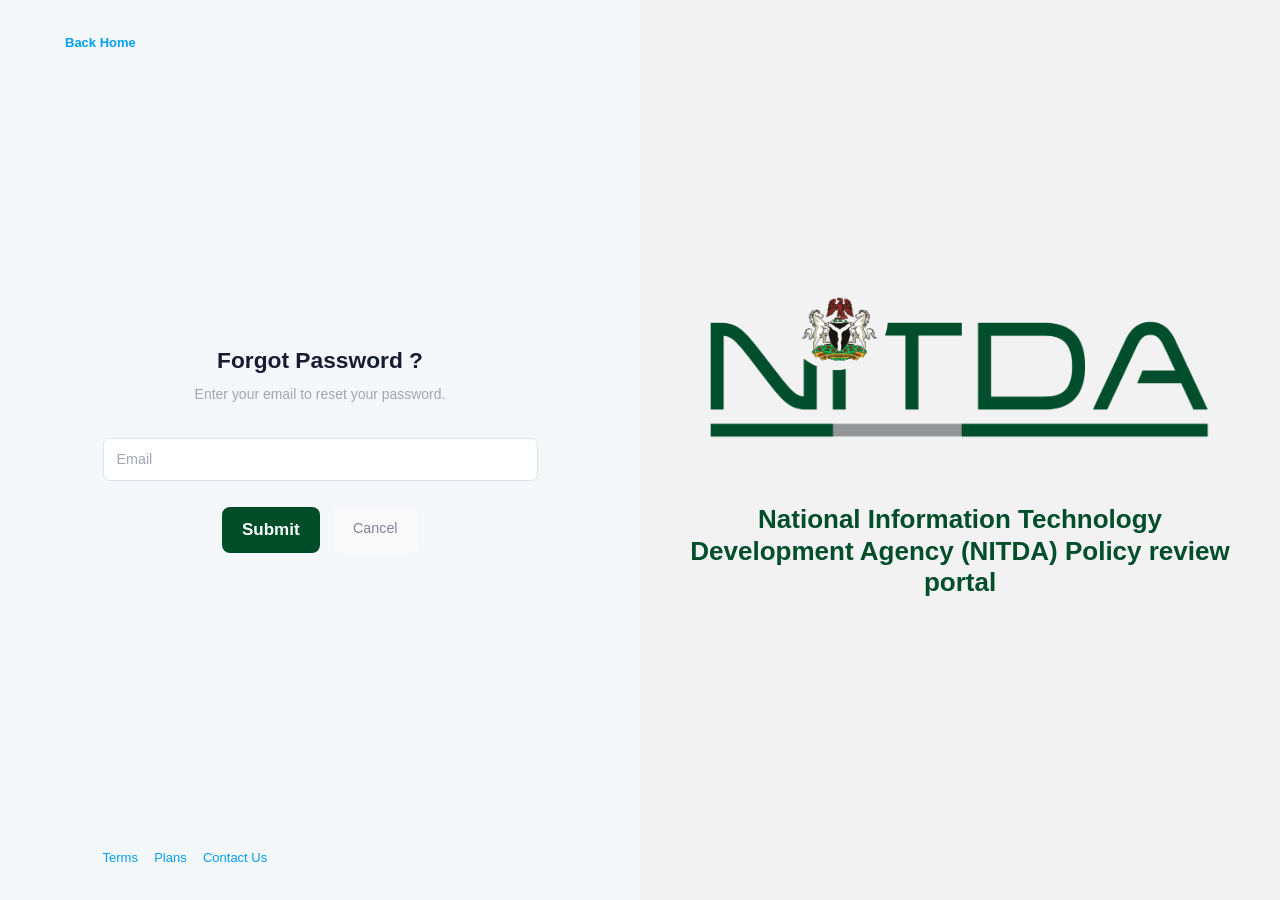
==== commit d6c68180: "Updated login and forgot password flow" ====
--- a/forgotPassword.html
+++ b/forgotPassword.html
@@ -140,6 +140,10 @@
               src="assets/images/cropped-cropped-NITDA-Logo-new-03.png"
               alt=""
             />
+            <h3 style="color: #004d2a; font-size: 26px; text-align: center">
+              National Information Technology Development Agency (NITDA) Policy
+              review portal
+            </h3>
           </div>
         </div>
       </div>
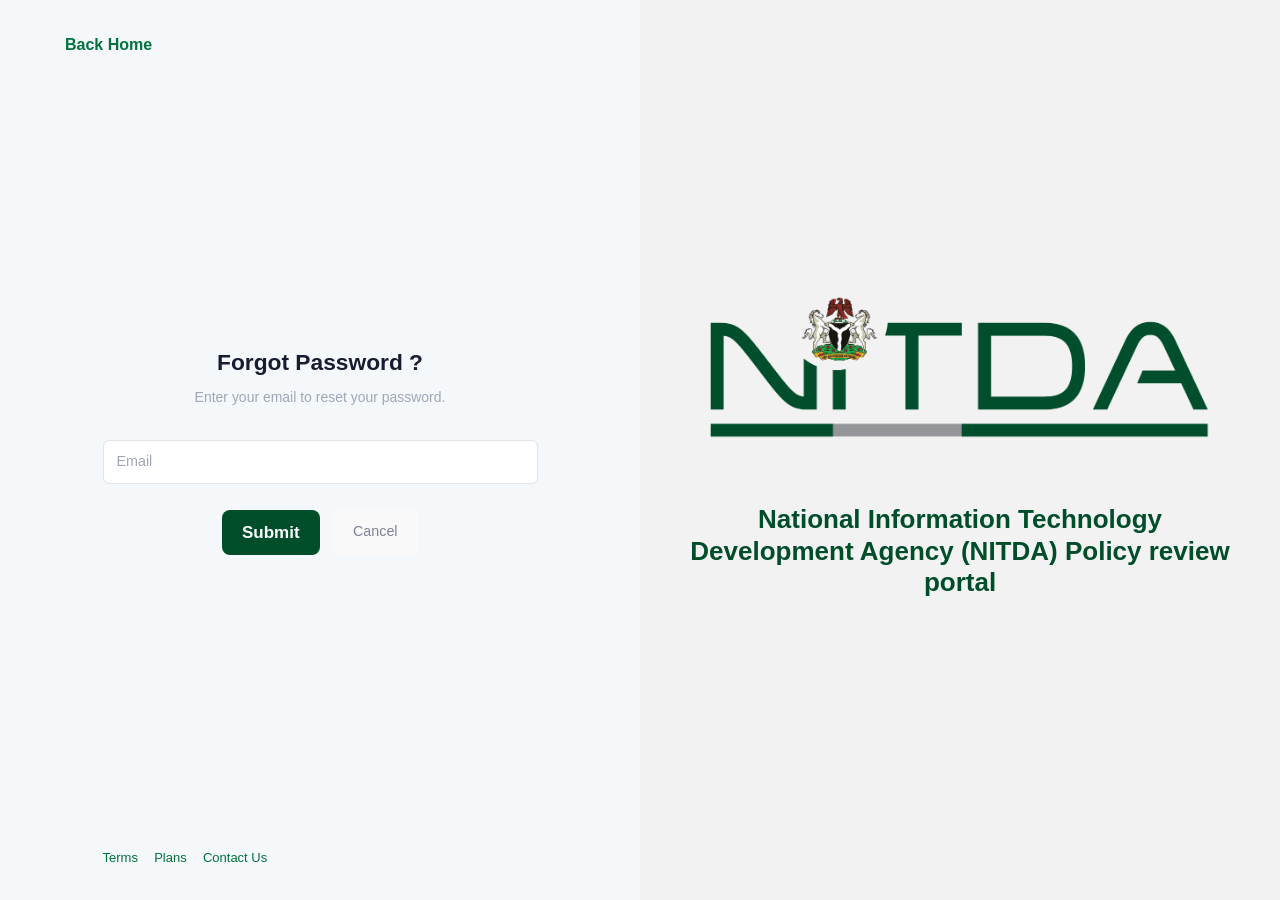
==== commit 5573cd12: "Made register page responsive" ====
--- a/forgotPassword.html
+++ b/forgotPassword.html
@@ -52,8 +52,14 @@
           class="d-flex flex-column flex-lg-row-fluid w-lg-50 p-10 order-2 order-lg-1"
         >
           <div class="w-lg-700px d-flex flex-stack px-10 mx-auto">
-            <div class="d-flex fw-semibold text-primary fs-base gap-5">
-              <a href="index.html" class="fw-bold" target="_blank">Back Home</a>
+            <div class="d-flex fw-semibold fs-base gap-5">
+              <a
+                href="index.html"
+                class="fw-bold"
+                style="color: #00733e; font-size: 16px"
+                target="_blank"
+                >Back Home</a
+              >
             </div>
           </div>
 
@@ -122,9 +128,24 @@
           </div>
           <div class="w-lg-500px d-flex flex-stack px-10 mx-auto">
             <div class="d-flex fw-semibold text-primary fs-base gap-5">
-              <a href="#" target="_blank">Terms</a>
-              <a href="#" target="_blank">Plans</a>
-              <a href="#" target="_blank">Contact Us</a>
+              <a
+                href="#"
+                style="color: #00733e; font-weight: 500"
+                target="_blank"
+                >Terms</a
+              >
+              <a
+                href="#"
+                style="color: #00733e; font-weight: 500"
+                target="_blank"
+                >Plans</a
+              >
+              <a
+                href="#"
+                style="color: #00733e; font-weight: 500"
+                target="_blank"
+                >Contact Us</a
+              >
             </div>
           </div>
         </div>
@@ -140,6 +161,7 @@
               src="assets/images/cropped-cropped-NITDA-Logo-new-03.png"
               alt=""
             />
+
             <h3 style="color: #004d2a; font-size: 26px; text-align: center">
               National Information Technology Development Agency (NITDA) Policy
               review portal
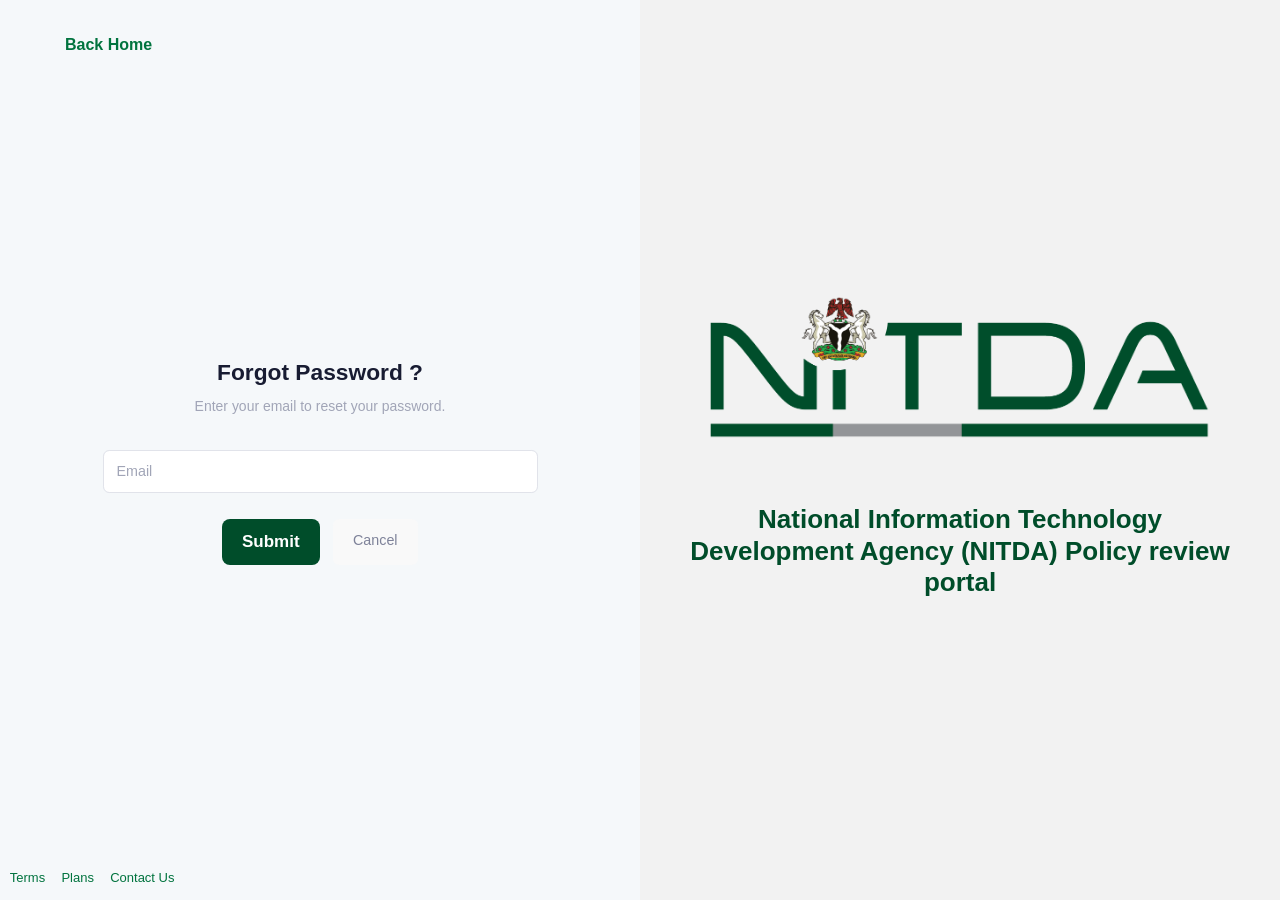
==== commit 93045917: "Made login and forgot password page responsive" ====
--- a/forgotPassword.html
+++ b/forgotPassword.html
@@ -127,7 +127,9 @@
             </div>
           </div>
           <div class="w-lg-500px d-flex flex-stack px-10 mx-auto">
-            <div class="d-flex fw-semibold text-primary fs-base gap-5">
+            <div
+              class="d-flex fixed-bottom px-3 py-4 fw-semibold text-primary fs-base gap-5 absolute"
+            >
               <a
                 href="#"
                 style="color: #00733e; font-weight: 500"
